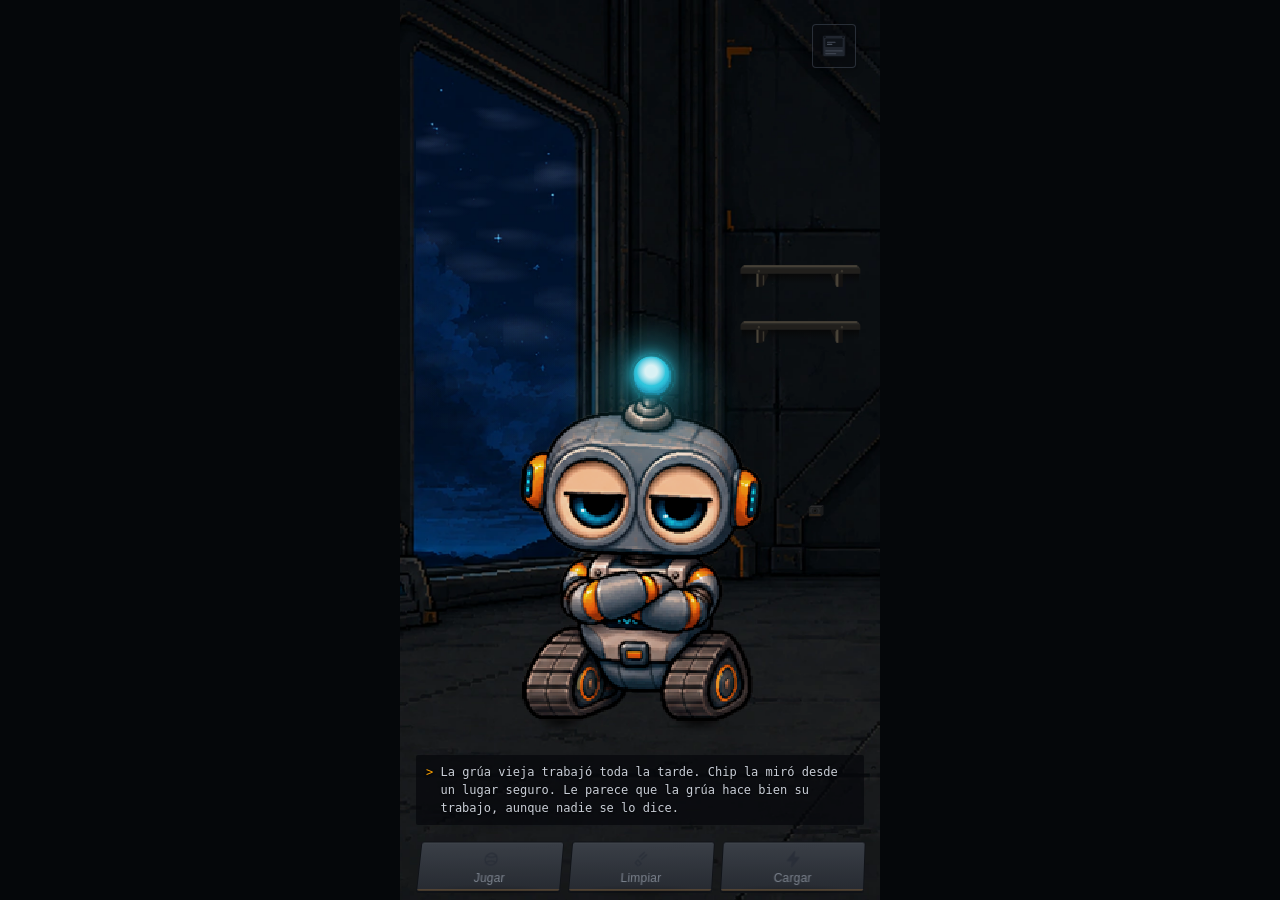
==== index.html @ aa3d6ab4 "Punto 2: cargar se sostiene, y el efecto sigue al dedo Un tap llevaba la batería de 10 a 90 DE GOLPE" ====
<!DOCTYPE html>
<html lang="es">
<head>
<meta charset="UTF-8">
<!-- viewport-fit=cover: la escena llega hasta el borde físico de la pantalla,
     por debajo del notch y de la barra de gestos. Lo que no puede quedar tapado
     es la botonera, que se protege con env(safe-area-inset-*) en style.css. -->
<meta name="viewport" content="width=device-width, initial-scale=1.0, viewport-fit=cover">
<title>Chip</title>
<meta name="theme-color" content="#05070a">
<link rel="manifest" href="manifest.json">
<link rel="icon" href="icons/icon-192.png">

<!-- EL PRIMER FRAME, ANTES DE QUE CARGUE LA HOJA.

     `style.css` son 174 KB y un `<link>` BLOQUEA el primer pintado: en un
     teléfono con red mala, todo ese tiempo el usuario está mirando una pantalla
     que no es Chip. Y el `<html>` no tenía fondo propio —computaba
     rgba(0,0,0,0)—, así que lo que se veía era el blanco del navegador.

     Va en `html` y no sólo en `body`: el color del canvas lo propaga el
     elemento raíz, y sin él el body pinta sólo su caja.

     EL COLOR ESTÁ EN CUATRO LUGARES Y AHORA ES UNO SOLO. Había tres valores
     para lo mismo. La cadena del arranque es splash del sistema -> primer frame
     -> velo de #apertura -> escena, y cualquier cuadro de otro color en el medio
     es una costura que se ve. Los cuatro consumidores necesitan el dato antes de
     que exista el JS, así que no hay forma de que lo lean de un solo lado:

       manifest.json   "background_color"   la splash que pinta el sistema
       index.html      <meta theme-color>   la barra del navegador
       index.html      este <style>         el primer frame
       js/config.js    COLOR_APERTURA       el velo de entrada

     Se eligió #05070a y no #181b1f porque es el que YA usa el body para el negro
     de alrededor de la escena: unificando para este lado, el mismo color sirve
     para las dos cosas y no queda ninguna segunda cadena. Lo cruza un test.  -->
<style>html,body{background:#05070a;margin:0}</style>

<link rel="stylesheet" href="style.css">
</head>
<body>
<!-- La escena ES el juego. No hay panel, no hay tarjeta, no hay marco: el
     galpón ocupa la pantalla y todo lo demás vive adentro de él. En desktop se
     limita a una columna vertical de teléfono; en mobile es la pantalla entera. -->
<div id="escena">

  <!-- La panorámica que SE VA, para el crossfade entre momentos del día. Va
       primera y con z-index negativo: queda encima del fondo de #escena y
       debajo de la toma y de la luz. Sin la clase no existe. -->
  <div id="fondo-anterior" aria-hidden="true"></div>

  <!-- Las nubes de la ventana. Van recortadas a la abertura y pasan POR
       DELANTE del cielo pintado, que queda intacto abajo. -->
  <!-- Vacío a propósito: las cinco bandas las crea ui-montaje.js desde
       BANDAS_NUBES, para que agregar o sacar una capa del cielo sea tocar la
       tabla de config.js y nada más. Escribirlas acá sería tener la lista en
       dos lados. -->
  <div id="nubes" aria-hidden="true"></div>

  <!-- La lluvia del evento 16. Arranca vacía y sin la clase: sólo existe cuando
       ese evento sale, y dura lo que dura la sesión. Va recortada a la misma
       abertura que las nubes — se ve A TRAVÉS de la ventana, no sobre la escena. -->
  <div id="lluvia" aria-hidden="true"></div>

  <!-- Polvo en el aire del galpón, al fondo de todo. Son dieciséis y ocupan la
       escena entera, no sólo el haz: el galpón tiene polvo en todos lados y el
       haz es donde SE VE. Las seis primeras llevan `en-luz` porque caen en la
       columna de la ventana, y ésas brillan al doble. -->
  <div id="polvo" aria-hidden="true">
    <div class="mota en-luz"></div>
    <div class="mota en-luz"></div>
    <div class="mota en-luz"></div>
    <div class="mota en-luz"></div>
    <div class="mota en-luz"></div>
    <div class="mota en-luz"></div>
    <div class="mota"></div>
    <div class="mota"></div>
    <div class="mota"></div>
    <div class="mota"></div>
    <div class="mota"></div>
    <div class="mota"></div>
    <div class="mota"></div>
    <div class="mota"></div>
    <div class="mota"></div>
    <div class="mota"></div>
  </div>

  <!-- La toma de corriente. Es mobiliario del galpón, no un accesorio del
       estado cargando: está siempre, en todos los estados, y existe para que el
       cable dibujado en cargando.png termine en algo. Va antes de #chip y con
       z-index negativo para quedar detrás de él y DEBAJO de la capa de luz, que
       es lo que le da la hora del día. La forma la dibuja ui.js. -->
  <div id="toma" aria-hidden="true"></div>

  <!-- EL CABLE. Se dibuja entero por código: el sprite de cargando ya no trae
       ninguno. Va antes de #chip para pasar por detrás de él, y lo llena ui.js
       con una catenaria medida entre el conector del pecho y el destino
       elegido en DESTINOS_CABLE. -->
  <!-- El cable va en DOS capas y no en una, y el orden del DOM es el efecto: la
       de atrás queda debajo del sprite de Chip, así que el tramo que entra al
       puerto desaparece adentro del cuerpo en vez de terminar contra su borde.
       Un cable que termina contra el borde se ve apoyado al lado. -->
  <svg id="cable-atras" aria-hidden="true"></svg>
  <svg id="cable" aria-hidden="true"></svg>

  <!-- La caja de Chip: define dónde pisa y cuánto mide, y NO se anima nunca.
       Adentro, la sombra queda quieta y el contenedor rebota; por eso al saltar
       Chip se despega y la sombra se queda en el piso. -->
  <div id="chip" role="button" tabindex="0" aria-label="Chip. Arrastrá el dedo, o mantené Enter, para acariciarlo; tocalo con un toque corto; mantené apretado, o Espacio, para ver sus números">
    <div id="sombra" aria-hidden="true"></div>

    <!-- LA ZONA TÁCTIL, recortada a la silueta de Chip. La caja de #chip es
         cuadrada y mide casi el doble de lo que Chip ocupa dibujado, y ese aire
         de más se comía los toques de alrededor —entre ellos el de la pieza
         tirada en el piso—. Acá adentro no se dibuja nada: es sólo dónde vale el
         dedo. Los eventos burbujean a #chip, así que los handlers y el teclado
         no se enteran. Ver #zona-chip en style.css y SILUETA_CHIP en config.js. -->
    <div id="zona-chip" aria-hidden="true"></div>

    <div id="contenedor-mascota">
      <!-- EL CUERPO: todo lo que es Chip y tiene que moverse con él.
           El rebote va en #contenedor-mascota y el salto acá, un nivel más
           adentro, para que los dos transforms se compongan en vez de pisarse.
           Antes el salto estaba en el canvas, y todas las capas que son
           HERMANAS del canvas —la pantalla del pecho, los ojos, el párpado, los
           efectos— se quedaban quietas mientras Chip saltaba 8 px.
           La sombra queda AFUERA a propósito: es la única que no despega. -->
      <div id="cuerpo">
      <!-- 256x256 = el tamaño nativo de los sprites. El canvas no reescala
           nada: dibuja 1 a 1 y el CSS lo lleva al tamaño de la escena. -->
      <canvas id="canvas-mascota" width="256" height="256"></canvas>

      <!-- LAS BARRAS DE CUBO de las dos orugas. El viewBox es el mismo 256 del
           lienzo, así que las coordenadas de AROS_ORUGA entran directo.
           Existen porque el aro pintado no tiene ningún rasgo angular: es una
           elipse lisa, y una elipse rotada sobre su centro no rueda, se tumba.
           Lo llena ui.js con la tabla de la pose. -->
      <svg id="orugas" viewBox="0 0 100 100" aria-hidden="true"></svg>

      <!-- LA CABEZA, para poder ladearla. Es el mismo lienzo de 256 que el
           cuerpo y se apoya exactamente encima, así que a 0 grados es invisible:
           tapa a la cabeza pintada con sus propios píxeles. Lo que la hace
           existir es el giro.
           Sólo hay recorte para idle; en los demás estados la capa se esconde y
           el gesto no pasa, que es lo correcto: Chip no se pone a mirar para el
           costado mientras carga. -->

      <!-- La pantalla del pecho, viva. Tapa la que está pintada en el sprite
           —que decía siempre 100%— y muestra la batería de verdad. Va justo
           encima del canvas y debajo de todo lo demás: es parte del cuerpo, no
           un efecto. Su contenido y su posición los escribe ui.js desde la
           tabla medida de config.js. -->
      <div id="pantalla" aria-hidden="true" hidden>
        <!-- La caja de contenido: proporción fija, metida adentro del recuadro
             de cada pose como un `contain`. Todo lo de adentro se mide contra
             ELLA y no contra el recuadro, así las siete pantallas son la misma
             pantalla a distinta escala. -->
        <div id="pantalla-contenido">
          <div id="pantalla-segmentos"></div>
          <div id="pantalla-numero"></div>
        </div>
      </div>

      <!-- EL GRUPO QUE SE LADEA. Adentro van la cabeza, el párpado y la capa
           de parpadeo, y se ladean juntos: el párpado y los ojos están pensados
           para caer sobre los ojos del sprite, así que si la cabeza se inclina
           sin ellos el parpadeo queda afuera de la cara.

           La pantalla del pecho queda AFUERA a propósito: es del torso, y el
           torso no se mueve.

           Y es un grupo y no tres rotaciones sueltas porque #ojos ya usa su
           transform-origin para el pivote del parpadeo: un elemento no puede
           tener dos orígenes para dos cosas distintas. El grupo gira sobre la
           base del casco, los ojos parpadean sobre el suyo. -->
      <div id="cabeza-grupo">

        <!-- LA CABEZA. Es el mismo lienzo de 256 que el cuerpo y se apoya
             exactamente encima, así que a 0 grados es invisible: tapa a la
             cabeza pintada con sus propios píxeles. Lo que la hace existir es
             el giro. Sólo hay recorte para idle; en los demás estados se
             esconde y el gesto no pasa — Chip no se pone a mirar para el
             costado mientras carga. -->
        <img id="cabeza" alt="" aria-hidden="true" hidden>

      <!-- El párpado: el mismo recorte usado como máscara y rellenado de un
           color plano. Tapa los ojos que el sprite base trae dibujados, para que
           al cerrarse no asomen por arriba y por abajo de la capa de ojos.
           En reposo no se ve: queda exactamente debajo. -->
      <div id="parpado" aria-hidden="true" hidden></div>

      <!-- La capa de ojos, para el parpadeo. Es el mismo lienzo de 256 que el
           cuerpo y se escala igual, así que se apoya encima sin corrimiento.
           ui.js le cambia el src según el estado y la esconde en los que no
           tienen recorte. -->
      <img id="ojos" alt="" aria-hidden="true" hidden>

      <!-- LAS DOS CARAS DE LA CARICIA. Van como capas puestas y no como un
           cambio de src: con tres capas apiladas la expresión se cruza por
           opacidad y se CONSTRUYE, y con un swap de src saltaría de una a otra.

           Sólo existen para idle: `feliz` ya tiene su propio recorte con los
           ojos contentos, y en los demás estados la capa de abajo está
           escondida y estas dos con ella.

           Cada una lleva su escala y su corrimiento —ver AJUSTE_OJOS en
           config.js—: son recortes de `limpiando` y de `standby`, y esas poses
           tienen la cabeza dibujada más chica. -->
      <img id="ojos-contento" class="ojos-gesto" alt="" aria-hidden="true" hidden>
      <img id="ojos-cerrado" class="ojos-gesto" alt="" aria-hidden="true" hidden>

      <!-- LA LUZ DE LA CABEZA VA ADENTRO DEL GRUPO, y no es una preferencia de
           orden: es que el poste está PINTADO en el sprite, así que cuando la
           cabeza se inclina el poste se inclina con ella. Estas dos capas
           estaban en #efectos, fuera del grupo, y se quedaban quietas.

           La cuenta del desfase: el pivote está a unos 182 px del bulbo, y a 3°
           eso son 182 x sen(3°) = 9,6 px de corrimiento. Sobre un bulbo de 14 px
           es casi un diámetro entero — el bulbo se despegaba del poste.

           Son dos capas y hacen cosas distintas: #resplandor es la luz que la
           fuente derrama sobre el casco y va DEBAJO; #antena es el bulbo, que
           TAPA al pintado en el sprite y por eso es opaco. Ver COLORES_BULBO. -->
      <!-- LOS DOS GRUPOS DE LA INERCIA, y son dos por una razón concreta: cada
           uno corre UNA animación. La de afuera lleva el follow-through de la
           inclinación —el residuo respecto de la cabeza— y la de adentro el
           vaivén de reposo, que corre siempre.

           Podrían ser uno solo, pero entonces las dos animaciones tendrían que
           declararse en la misma lista de `animation-name`, y esa lista se
           rompe la primera vez que alguien agrega la tercera sin acordarse de
           repetir las otras dos. Es la misma familia de trampa que el shorthand.

           Los dos giran sobre la BASE DEL POSTE, que está medida — ver
           ANTENA_INERCIA en config.js. Y el pivote se escribe igual en los dos
           porque los dos ocupan el lienzo entero: por eso el número no hay que
           convertirlo a la caja del bulbo ni llevar otro para el halo. -->
      <div id="antena-grupo" aria-hidden="true">
        <div id="antena-vaiven">
          <div id="resplandor"></div>
          <div id="antena"></div>
        </div>
      </div>
      </div>

      <!-- LOS BRAZOS. Un grupo por brazo y no uno compartido: los dos tienen
           que poder moverse por separado, y casi todos los gestos son
           asimétricos. Cada uno gira sobre su propio hombro, igual que
           #cabeza-grupo gira sobre la base del casco.

           Van DESPUÉS de la cabeza y ANTES del rayo del pecho: los brazos de
           Chip tapan el torso pero no la cara. Y no lleva nada dibujado por
           código encima —el rayo cae en el pecho, entre los dos brazos— así que
           no hay ninguna capa que se despegue al rotar, que es lo que pasó con
           la antena y la cabeza. -->
      <div id="brazo-izq-grupo" aria-hidden="true">
        <img id="brazo-izq" alt="" hidden>
      </div>
      <div id="brazo-der-grupo" aria-hidden="true">
        <img id="brazo-der" alt="" hidden>
      </div>

      <!-- El rayo del pecho. NO reemplaza al dibujado en el sprite: se apoya
           encima con mezcla `screen`, así que lo enciende. La forma la pone
           ui.js y la caja sale de la tabla medida de config.js. -->
      <div id="rayo" aria-hidden="true"></div>

      <div id="efectos" aria-hidden="true">
        <!-- La luz de la cabeza se mudó adentro de #cabeza-grupo: tiene que
             rotar con la cabeza, porque el poste está pintado en el sprite. -->

        <!-- Los corazones de feliz y las chispas amarillas, que antes estaban
             dibujados en el sprite. Ahora son partículas: además de flotar,
             pueden dispararse por evento. Los llena ui.js. -->
        <div id="corazones"></div>
        <div id="destellos"></div>
        <div id="corazones-extra"></div>

        <!-- Un efecto por estado, cada uno con su comportamiento: no son
             partículas genéricas recoloreadas. Los llena ui.js. -->
        <div id="rayitas"></div>
        <div id="pulsos"></div>
        <div id="burbujas"></div>

        <div id="zetas">
          <span class="zeta">z</span>
          <span class="zeta">z</span>
          <span class="zeta">z</span>
        </div>

        <div id="chispas">
          <div class="chispa"></div>
          <div class="chispa"></div>
          <div class="chispa"></div>
          <div class="chispa"></div>
        </div>
      </div>
      </div>
    </div>
  </div>

  <!-- La puerta del menú. Un panel de mantenimiento apoyado contra la pared,
       arriba a la derecha: siempre visible pero muy discreto. Antes la
       colección se abría tocando el alféizar y nada más — un secreto que
       nadie iba a descubrir. El alféizar sigue andando, como atajo. -->
  <button id="menu-boton" type="button" aria-label="Abrir el panel"></button>

  <!-- LA PUERTA DE SERVICIO. Cinco toques rápidos en la esquina de arriba a la
       izquierda abren el panel de debug, que en la app instalada no se puede
       abrir de ninguna otra forma: la PWA arranca en la start_url cacheada y
       ?debug=1 no llega.
       Era mantener apretado el botón del menú y no funcionaba con el dedo. Ver
       TOQUES_DEBUG en config.js.
       Sin role ni tabindex: es una puerta de servicio, no un control. -->
  <div id="puerta-servicio" aria-hidden="true"></div>

  <!-- El panel. TRES secciones y sólo tres: la economía del juego es su
       fuerza, y esto no es donde se acumulan features. -->
  <div id="menu" hidden role="dialog" aria-modal="true" aria-label="Panel">
    <div id="menu-solapas" role="tablist">
      <button type="button" role="tab" data-seccion="coleccion" aria-selected="true">Lo que juntó</button>
      <button type="button" role="tab" data-seccion="ajustes" aria-selected="false">Ajustes</button>
      <button type="button" role="tab" data-seccion="acerca" aria-selected="false">Sobre Chip</button>
    </div>

    <div class="menu-cuerpo">
      <section id="menu-coleccion" class="menu-seccion"></section>

      <section id="menu-ajustes" class="menu-seccion" hidden>
        <label class="ajuste">
          <input type="checkbox" id="ajuste-movimiento">
          <span>
            Reducir movimiento
            <small>Apaga el rebote, las partículas y las transiciones. El sistema ya lo puede pedir solo; esto lo fuerza.</small>
          </span>
        </label>

    <label class="ajuste">
      <input type="checkbox" id="ajuste-sonido">
      <span>Sonido del galpón</span>
    </label>

        <div class="ajuste">
          <span>
            Sonido
            <small>Todavía no hay. Cuando lo haya, vive acá.</small>
          </span>
        </div>

        <div class="ajuste peligro">
          <span>
            Reiniciar la partida
            <small>Borra la colección, la presencia y los stats. No se puede deshacer.</small>
          </span>
          <button type="button" id="ajuste-reiniciar">Reiniciar</button>
          <div id="confirmar-reinicio" hidden>
            <p>¿Seguro? Chip empieza de cero y no se acuerda de nada.</p>
            <button type="button" id="confirmar-si">Sí, reiniciar</button>
            <button type="button" id="confirmar-no">No</button>
          </div>
        </div>
      </section>

      <section id="menu-acerca" class="menu-seccion" hidden>
        <p class="acerca-nombre">Chip</p>
        <p class="acerca-version"></p>
        <p>Un robot chiquito en un galpón enorme.</p>
        <p class="acerca-credito">Arte y diseño: Damián.</p>
        <p><a id="acerca-privacidad" href="#" hidden>Política de privacidad</a></p>
      </section>
    </div>

    <button type="button" id="menu-cerrar" aria-label="Cerrar el panel">Cerrar</button>
  </div>

  <!-- La repisa alta de la pared derecha y las piezas apoyadas encima. La tabla
       se dibuja por código; las piezas son las mismas formas de la colección. -->
  <div id="repisa" aria-hidden="true"></div>
  <div id="estante" role="button" tabindex="0" aria-label="Ver la colección de Chip"></div>

  <!-- Lo que Chip encontró mientras no estabas y no llegó a guardar. Aparece
       solo a veces, ya tirado en el piso cuando abrís, y se levanta tocándolo.
       El nodo existe siempre y arranca vacío: quién lo llena es ui.js. -->
  <div id="piso" hidden></div>

  <!-- La colección entera. Se abre tocando el rincón. -->
  <div id="coleccion" hidden>
    <p id="coleccion-titulo">Lo que juntó</p>
    <div id="coleccion-grilla"></div>
    <p id="coleccion-detalle"></p>

    <p id="gigantes-titulo">Los grandes</p>
    <div id="gigantes-grilla"></div>
    <p id="gigantes-detalle"></p>
  </div>

  <!-- El estado no vive en pantalla: vive en Chip. Esto aparece al tocarlo y se
       va solo, como abrir la tapa del pecho para mirar los números. -->
  <div id="estado" hidden>
    <div id="barra-bateria" class="barra">
      <span class="barra-etiqueta">Batería</span>
      <div class="barra-pista">
        <div id="barra-bateria-fill" class="barra-fill"></div>
      </div>
      <span id="barra-bateria-valor" class="barra-valor">100</span>
    </div>

    <div id="barra-humor" class="barra">
      <span class="barra-etiqueta">Humor</span>
      <div class="barra-pista">
        <div id="barra-humor-fill" class="barra-fill"></div>
      </div>
      <span id="barra-humor-valor" class="barra-valor">100</span>
    </div>

    <div id="barra-mantenimiento" class="barra">
      <span class="barra-etiqueta">Mant.</span>
      <div class="barra-pista">
        <div id="barra-mantenimiento-fill" class="barra-fill"></div>
      </div>
      <span id="barra-mantenimiento-valor" class="barra-valor">100</span>
    </div>
  </div>

  <!-- El evento es texto en el mundo, apoyado sobre el piso del galpón. -->
  <p id="evento" class="evento" hidden></p>

  <!-- La botonera vive en el piso de la pantalla, al alcance del pulgar. -->
  <!-- CARGAR VA A LA DERECHA, y es el único de los tres que cambió de lugar. Es
       el gesto que se SOSTIENE —hay que mantenerlo apretado— y el pulgar derecho
       alcanza mejor ese borde. Jugar y Limpiar se corren uno a la izquierda.

       El orden del DOM es el orden visual y también el del teclado, y las dos
       cosas quedan bien: Cargar es lo último que se toca. -->
  <div id="acciones">
    <button id="btn-jugar" type="button">
      <span class="led" aria-hidden="true"></span>
      <svg viewBox="0 0 24 24" aria-hidden="true"><circle cx="12" cy="12" r="8"/><path d="M6 8c4 2 8 2 12 0M6 16c4-2 8-2 12 0"/></svg>
      <span>Jugar</span>
    </button>
    <button id="btn-limpiar" type="button">
      <span class="led" aria-hidden="true"></span>
      <svg viewBox="0 0 24 24" aria-hidden="true"><path d="M14 3 8 9M17 6l-6 6M6 13l5 5-4 3-4-4z"/></svg>
      <span>Limpiar</span>
    </button>
    <button id="btn-cargar" type="button">
      <span class="led" aria-hidden="true"></span>
      <svg viewBox="0 0 24 24" aria-hidden="true"><path d="M13 2 4 14h7l-1 8 9-12h-7z"/></svg>
      <span>Cargar</span>
    </button>
  </div>

  <!-- LA APERTURA. Un velo del mismo color que la splash del sistema, que se
       apaga al cargar. No es una pantalla de título ni un logo: es que el
       corte entre la splash de Android y el galpón deje de ser un corte.

       Va DENTRO de #escena y último, para que tape todo lo que hay adentro
       —incluido el menú— y se apague sobre la escena y no sobre el negro de
       los costados en desktop. -->
  <div id="apertura" aria-hidden="true"></div>

</div>
<script type="module" src="js/main.js"></script>
</body>
</html>
---- style.css ----
/* Fuente del instrumento: los números de las barras.
   Stack del sistema, sin archivo propio. Cualquier fuente externa rompería el
   offline, que acá es requisito duro, y en el repo no hay ninguna pixel font
   para servir local. Si algún día entra una, se declara en este mismo lugar y
   va a ARCHIVOS_CACHE con su bump de versión.

   Los COLORES de las barras no están acá: los inyecta ui.js desde config.js,
   porque salen muestreados del sprite de Chip y son datos del personaje. La
   tipografía es estilo y se queda en la hoja. */
:root {
  --fuente-instrumento: ui-monospace, "Cascadia Mono", Consolas, "DejaVu Sans Mono", monospace;

  /* Escala de espaciado. El aparato entero se arma con estos tres números y
     nada más: 8 adentro de un grupo, 16 entre grupos vecinos, 24 entre bloques.
     Un valor suelto de 10 o 12 rompe el ritmo aunque no se note de a uno. */
  --esp-1: 8px;
  --esp-2: 16px;
  --esp-3: 24px;

  /* La escena es un objeto vertical, con proporción de teléfono. En mobile es
     la pantalla entera; en desktop se limita a esta columna y el resto queda en
     negro, como un juego de teléfono abierto en una compu. */
  --ancho-escena: 480px;

  /* Alto de la escena. dvh y no vh: en mobile la barra del navegador aparece y
     desaparece, y con vh la escena queda cortada o sobra por abajo. Se guarda en
     una variable porque el encuadre del fondo se calcula a partir de ella. */
  --alto-escena: 100vh;

  /* Chip mide ~44% del alto de la pantalla y pisa acá arriba del borde. Es el
     protagonista: todo lo demás está para dejarlo protagonizar. */
  --alto-chip: calc(var(--alto-escena) * 0.44);
  --piso-chip: 18%;
}

@supports (height: 100dvh) {
  :root {
    --alto-escena: 100dvh;
  }
}

* {
  box-sizing: border-box;
}

html, body {
  height: 100%;
  margin: 0;
}

body {
  /* El negro alrededor de la escena en desktop. En mobile no se ve nunca. */
  background: #05070a;
  color: #e6e6e6;
  font-family: system-ui, sans-serif;
}

/* ============================================================================
   LA APERTURA

   Android arma la splash de la app instalada por su cuenta: el ícono sobre el
   background_color del manifest. Lo que sí podemos diseñar es el instante
   siguiente, que era un corte seco de la pantalla del sistema al galpón.

   Un velo del mismo color que la splash, que se apaga. Nada más: sin pantalla
   de título, sin logo, sin nada que agregue fricción. Un juego cozy abre
   directo — sólo que con transición en vez de corte.

   La secuencia queda: fondo oscuro -> aparece el galpón -> aparece Chip.
   ============================================================================ */
#apertura {
  position: absolute;
  inset: 0;
  z-index: 9;
  background: var(--color-apertura);
  pointer-events: none;
  /* forwards y no infinite: esto pasa UNA vez, al cargar, y después queda
     transparente para siempre. No hace falta que JS lo saque del DOM. */
  animation: apagar-apertura var(--duracion-apertura) ease-out forwards;
}

@keyframes apagar-apertura {
  from { opacity: 1; }
  to { opacity: 0; }
}

/* Chip entra un instante DESPUÉS que el galpón. El backwards es lo que lo tiene
   invisible durante el retardo: sin él estaría a opacidad 1 desde el primer
   cuadro y el escalonado no existiría. */
#chip {
  animation: entrar-chip var(--duracion-entrada-chip) ease-out var(--retardo-chip-apertura) backwards;
}

@keyframes entrar-chip {
  from { opacity: 0; }
  to { opacity: 1; }
}

/* ============================================================================
   LA ESCENA

   El galpón no es el fondo de una interfaz: es la pantalla. Acá no hay panel,
   ni tarjeta, ni marco — Chip está parado adentro del galpón y todo lo demás
   flota sobre él.

   La imagen va nítida y sin filtro. La capa difuminada de antes existía para
   que el fondo no compitiera con un dashboard; ahora no hay dashboard.

   El encuadre conserva la lógica del recorte validado: entrar 8% dentro de la
   panorámica. Con background-size: auto 100% la imagen escalada mide
   alto x 1,7768, así que entrar 8% es correrla ese tanto hacia la izquierda —
   el calc lo resuelve para cualquier pantalla. Un porcentaje fijo NO sirve acá:
   background-position en % mide sobre el sobrante y cambia con cada viewport.
   ============================================================================ */

#escena {
  position: relative;
  /* CONTEXTO DE APILADO PROPIO, Y NO ES DECORATIVO.

     Adentro de la escena hay dos capas con z-index negativo —la luz de la hora
     en ::after y la toma de corriente— cuya razón de ser es quedar POR ENCIMA de
     la panorámica y por debajo de Chip. Sin esto no pasa eso: `position:
     relative` con `z-index: auto` no crea contexto de apilado, así que las dos
     capas se van al contexto de la raíz y terminan pintando detrás del
     background-image de #escena. O sea: invisibles.

     La luz del día estuvo así desde que se escribió. Se detectó con una prueba
     de una línea —poner --luz-fuerza en 1 y --luz-color en rojo puro— y capturar:
     el galpón no cambiaba un pixel. Ninguna medición del CSS computado lo iba a
     decir, porque el gradiente estaba perfectamente calculado; lo que fallaba
     era dónde caía en el orden de pintado. */
  isolation: isolate;
  width: 100%;
  max-width: var(--ancho-escena);
  height: var(--alto-escena);
  margin: 0 auto;
  overflow: hidden;

  background-color: #0d0f14;
  background-image: var(--fondo-actual);
  background-repeat: no-repeat;
  background-size: auto 100%;
  background-position-x: calc(var(--alto-escena) * var(--fondo-corrimiento) * -1);

  /* Lo que va en el flujo son las dos piezas de abajo —el evento y la botonera—
     apiladas contra el borde inferior. Chip, el polvo y el panel de estado están
     posicionados y no participan. Así el evento siempre queda justo arriba de la
     botonera sin tener que adivinar cuánto mide. */
  display: flex;
  flex-direction: column;
  justify-content: flex-end;
}

/* La luz que entra por la ventana, a lo largo del día.
   Un charco que cambia de lugar, de tamaño y de temperatura con la hora real:
   amanecer bajo y cálido, mediodía alto y neutro, tarde anaranjada y larga.
   De noche la fuerza va a 0 y desaparece.

   Los cinco valores los escribe ui.js desde la tabla de franjas de config.js,
   con el MISMO reloj que decide el fondo y la cadena de estados.

   z-index negativo para que quede sobre la panorámica pero DEBAJO de Chip: es
   luz de piso, y Chip está parado encima. */
#escena::after {
  content: '';
  position: absolute;
  inset: 0;
  z-index: -1;
  pointer-events: none;
  background: radial-gradient(
    ellipse var(--luz-radio, 50%) calc(var(--luz-radio, 50%) / 2) at var(--luz-x, 40%)
      var(--luz-y, 70%),
    color-mix(in srgb, var(--luz-color, #ffffff) calc(var(--luz-fuerza, 0) * 100%), transparent),
    transparent 72%
  );
}

/* ---- Las nubes de la ventana ----

   Generadas por código y desplazándose por delante del cielo pintado. El
   porqué está en config.js: la abertura tiene 171 px de ancho, así que correr
   una copia de la panorámica mete el marco en cuadro enseguida, y sacar el
   parche de cielo a un archivo aparte serían cuatro assets nuevos.

   El loop es exacto por construcción: la banda mide el doble de la ventana, el
   patrón se repite cada mitad, y la animación la corre justo una mitad. No hay
   costura posible. */
#nubes {
  position: absolute;
  left: var(--ventana-x);
  top: var(--ventana-y);
  width: var(--ventana-ancho);
  height: var(--ventana-alto);
  z-index: -1;
  overflow: hidden;
  pointer-events: none;
  /* RECORTADO AL VIDRIO, no a la caja. Ver VIDRIO_VENTANA en config.js: el
     hueco tiene el marco en perspectiva y el borde de arriba baja en diagonal,
     y la elipse que había acá tapaba las esquinas pero dejaba los bordes de en
     medio. Ahora el corte coincide con el filo del marco, así que una nube
     cortada ahí se lee cortada POR el marco, que es lo que pasa cuando mirás el
     cielo por una ventana.
     La máscara se queda, pero sólo para los extremos de arriba y de abajo: un
     desvanecido suave donde el recorte tiene menos que ver con el dibujo. */
  clip-path: var(--vidrio-ventana);
  -webkit-mask-image: linear-gradient(to bottom, transparent 0%, #000 7%, #000 90%, transparent 100%);
  mask-image: linear-gradient(to bottom, transparent 0%, #000 7%, #000 90%, transparent 100%);
}

/* LOS CÚMULOS SE MIDEN EN LONGITUDES, NO EN PORCENTAJES, y ese fue el bug de
   fondo. `radial-gradient(ellipse 26% 9%)` toma el 26% del ANCHO y el 9% del
   ALTO del elemento, y la abertura de la ventana mide 138x450: 36 px de ancho
   por 40 de alto, o sea un CÍRCULO. Los cuatro "cúmulos anchos y bajos" eran
   cuatro pelotas. Con el alfa bajo no se notaba porque no se veía nada; al
   subirlo aparecieron como orbes de luz.

   Atadas a --alto-escena escalan con el aparato y mantienen la proporción de un
   cúmulo visto de lejos —tres o cuatro veces más ancho que alto— en cualquier
   viewport.

   Y cada nube son DOS elipses corridas, no una: una elipse sola tiene silueta
   de pastilla, y lo que hace que se lea como nube es que el contorno sea
   irregular. */
/* LAS BANDAS DE NUBES. Son cinco y todas usan ESTA receta: los cúmulos, sus
   posiciones y sus proporciones se escriben una vez y cada banda las escala,
   las atenúa y las corre de fase con sus propias variables. Escribir cinco
   bloques a mano habría sido cinco lugares donde corregir un cúmulo.

   LOS CÚMULOS SE MIDEN EN LONGITUDES, NO EN PORCENTAJES, y ese fue el bug de
   fondo de la primera versión. `radial-gradient(ellipse 26% 9%)` toma el 26%
   del ANCHO y el 9% del ALTO del elemento, y la abertura mide 138x450: 36 px de
   ancho por 40 de alto, o sea un CÍRCULO. Los cuatro "cúmulos anchos y bajos"
   eran cuatro pelotas.

   Atadas a --alto-escena escalan con el aparato y mantienen la proporción de un
   cúmulo visto de lejos —tres o cuatro veces más ancho que alto— en cualquier
   viewport. Y cada cúmulo son DOS elipses corridas: una sola tiene silueta de
   pastilla, y lo que lo hace leer como nube es el contorno irregular. */
.banda {
  --nube-a: calc(var(--alto-escena) * 0.048 * var(--banda-escala, 1));
  --nube-b: calc(var(--alto-escena) * 0.013 * var(--banda-escala, 1));
  --alfa-banda: calc(var(--nube-alfa) * var(--banda-alfa, 1));

  position: absolute;
  left: 0;
  /* Cada banda ocupa su propia franja de la ventana. Las lentas —las de lejos—
     caen cerca del horizonte, que es donde están cuando mirás el cielo por una
     ventana; arriba quedan las de cerca. */
  top: var(--banda-y, 0%);
  height: var(--banda-alto, 100%);
  width: 200%;
  background-image:
    radial-gradient(ellipse calc(var(--nube-a) * 1) calc(var(--nube-b) * 1) at 20% 26%, rgb(from var(--nube-color) r g b / calc(var(--alfa-banda) * 1)) 0%, rgb(from var(--nube-color) r g b / calc(var(--alfa-banda) * 1)) 33%, transparent 100%),
    radial-gradient(ellipse calc(var(--nube-a) * 0.62) calc(var(--nube-b) * 0.85) at 13% 23%, rgb(from var(--nube-color) r g b / calc(var(--alfa-banda) * 1)) 0%, rgb(from var(--nube-color) r g b / calc(var(--alfa-banda) * 1)) 33%, transparent 100%),
    radial-gradient(ellipse calc(var(--nube-a) * 0.7) calc(var(--nube-b) * 0.8) at 44% 16%, rgb(from var(--nube-color) r g b / calc(var(--alfa-banda) * 0.85)) 0%, rgb(from var(--nube-color) r g b / calc(var(--alfa-banda) * 0.85)) 33%, transparent 100%),
    radial-gradient(ellipse calc(var(--nube-a) * 0.45) calc(var(--nube-b) * 0.6) at 39% 14%, rgb(from var(--nube-color) r g b / calc(var(--alfa-banda) * 0.85)) 0%, rgb(from var(--nube-color) r g b / calc(var(--alfa-banda) * 0.85)) 33%, transparent 100%),
    radial-gradient(ellipse calc(var(--nube-a) * 1.15) calc(var(--nube-b) * 1.1) at 32% 48%, rgb(from var(--nube-color) r g b / calc(var(--alfa-banda) * 0.72)) 0%, rgb(from var(--nube-color) r g b / calc(var(--alfa-banda) * 0.72)) 33%, transparent 100%),
    radial-gradient(ellipse calc(var(--nube-a) * 0.6) calc(var(--nube-b) * 0.8) at 42% 45%, rgb(from var(--nube-color) r g b / calc(var(--alfa-banda) * 0.72)) 0%, rgb(from var(--nube-color) r g b / calc(var(--alfa-banda) * 0.72)) 33%, transparent 100%),
    radial-gradient(ellipse calc(var(--nube-a) * 0.8) calc(var(--nube-b) * 0.75) at 9% 66%, rgb(from var(--nube-color) r g b / calc(var(--alfa-banda) * 0.6)) 0%, rgb(from var(--nube-color) r g b / calc(var(--alfa-banda) * 0.6)) 33%, transparent 100%),
    radial-gradient(ellipse calc(var(--nube-a) * 0.5) calc(var(--nube-b) * 0.55) at 66% 34%, rgb(from var(--nube-color) r g b / calc(var(--alfa-banda) * 0.7)) 0%, rgb(from var(--nube-color) r g b / calc(var(--alfa-banda) * 0.7)) 33%, transparent 100%),
    radial-gradient(ellipse calc(var(--nube-a) * 0.9) calc(var(--nube-b) * 0.7) at 78% 58%, rgb(from var(--nube-color) r g b / calc(var(--alfa-banda) * 0.55)) 0%, rgb(from var(--nube-color) r g b / calc(var(--alfa-banda) * 0.55)) 33%, transparent 100%);
  background-size: 50% 100%;
  background-repeat: repeat-x;
  /* La fase corre el patrón para que las cinco no repitan la misma silueta en
     la misma columna. Sin esto, cinco capas de la misma receta se leen como una
     sola con más contraste. */
  background-position-x: var(--banda-fase, 0%);
  animation: derivar-nubes var(--banda-ciclo) linear infinite;
}

/* LA DEFORMACIÓN, sólo en las bandas lentas. Una nube no es rígida: se estira
   mientras cruza. En las rápidas el cruce dura tan poco que no se llega a leer.

   Va en `scale` y no en `transform` porque el transform ya lo usa la deriva, y
   son propiedades distintas que se componen solas — el mismo truco que el
   squash y el salto de Chip. */
.banda.deformable {
  animation-name: derivar-nubes, estirar-nube;
  animation-duration: var(--banda-ciclo), var(--banda-ciclo);
  animation-timing-function: linear, ease-in-out;
  animation-iteration-count: infinite, infinite;
}

@keyframes estirar-nube {
  0%,
  100% { scale: 1 1; }
  50% { scale: var(--nube-deformacion) 1; }
}

/* LA NUBE OCASIONAL. Cruza una vez y se va: ui.js la prende, espera a que
   termine y la apaga. No está siempre, que es el punto — si todo se repite con
   el mismo período, a los dos minutos ya viste el cielo entero. */
.banda.pasajera {
  animation-iteration-count: 1;
}

/* De noche TODO afloja con el mismo factor. Frenar sólo algunas rompería la
   proporción entre ellas, que es de donde sale la profundidad. El factor
   multiplica la duración de cada banda, así que cada una conserva su lugar
   relativo en la escala de velocidades. */
body.es-noche .banda {
  animation-duration: calc(var(--banda-ciclo) * var(--nubes-factor-noche));
}

body.es-noche .banda.deformable {
  animation-duration:
    calc(var(--banda-ciclo) * var(--nubes-factor-noche)),
    calc(var(--banda-ciclo) * var(--nubes-factor-noche));
}

@keyframes derivar-nubes {
  from { transform: translateX(0); }
  to { transform: translateX(-50%); }
}

/* La panorámica saliente. Usa EXACTAMENTE el mismo encuadre que #escena —mismo
   background-size, misma cuenta de corrimiento— porque si no, el crossfade se
   vería como un desplazamiento lateral en vez de una disolvencia. */
#fondo-anterior {
  position: absolute;
  inset: 0;
  z-index: -1;
  pointer-events: none;
  background-image: var(--fondo-anterior);
  background-repeat: no-repeat;
  background-size: auto 100%;
  background-position-x: calc(var(--alto-escena) * var(--fondo-corrimiento) * -1);
  opacity: 0;
  display: none;
}

#fondo-anterior.cruzando-fondo {
  display: block;
  animation: disolver-fondo var(--duracion-cruce-fondo) ease-in-out;
}

@keyframes disolver-fondo {
  from { opacity: 1; }
  to { opacity: 0; }
}

/* ============================================================================
   LA TOMA DE CORRIENTE

   El cable de cargando.png salía hacia abajo a la derecha y terminaba en el
   aire. Esto es su destino, y de paso el galpón gana un objeto: está en todos
   los estados, no sólo mientras Chip carga.

   POSICIONADA POR EL SPRITE, NO POR LA ESCENA. PUNTA_DEL_CABLE (config.js) está
   medida en % del lienzo de 256 —79,7% / 98,6%, la componente conexa de cian
   que llega al borde de abajo— y acá se convierte usando los MISMOS anclajes de
   #chip: el 50% de ancho y var(--piso-chip). Así el encastre entre el cable y la
   toma no depende de la proporción de la pantalla. Un `left: 76%` de la escena
   se desalinearía apenas cambiara el viewport, porque Chip se escala con el ALTO
   y los porcentajes de left miden sobre el ANCHO.

   DESVÍO ANOTADO: la instrucción pedía la toma "en el zócalo de la pared". Ahí
   no hay pared. Midiendo la columna de la panorámica en la x del cable, la línea
   donde el muro se junta con el piso está en el 65-66% del alto de la escena y
   la punta del cable cae en el 81,4%: quince puntos más adelante, en piso
   abierto y a unos 140 px del muro. Una chapa de pared ahí flotaría. Se
   conservó el anclaje —que era lo que la instrucción pedía medir— y se cambió el
   objeto: es una caja de toma apoyada en el piso, con sombra de contacto, misma
   chapa oscura, mismas dos ranuras y mismo bisel naranja.
   ============================================================================ */

#toma {
  position: absolute;
  /* Detrás de Chip y debajo de la capa de luz de #escena::after, que es
     generada al final y por lo tanto pinta por encima entre los z-index
     negativos. De ahí sale que la toma reciba la hora del día sin una sola
     línea de JS que la mire. */
  z-index: -1;

  /* AL FONDO DEL TALLER, no al lado de Chip. Se posiciona en % de la ESCENA y no
     con los anclajes de Chip: la caja ya no es un accesorio del personaje, es
     mobiliario que está lejos. Los anclajes de antes existían para que el cable
     DIBUJADO en el sprite muriera en su boca, y ese cable ya no existe.

     El ancla es la boca del conector, que es donde llega el cable de código. */
  left: var(--toma-fondo-x);
  top: var(--toma-fondo-y);
  width: var(--toma-fondo-ancho);
  aspect-ratio: 40 / 38;
  margin-left: calc(var(--toma-fondo-ancho) * var(--toma-ancla-x) * -1);
  translate: 0 calc(var(--toma-ancla-y) * -100%);
  pointer-events: none;

  /* SUMERGIDA. No compite con Chip porque está lejos, y estar lejos en este
     galpón quiere decir dos cosas: menos luz y menos color. Es un filtro y no
     una opacidad — el objeto está entero, lo que le falta es luz. Bajarle el
     alfa lo habría vuelto transparente, que es otra cosa. */
  filter: brightness(var(--toma-fondo-brillo)) saturate(var(--toma-fondo-saturacion));

  /* SIN TRANSFORM. La perspectiva está dibujada en el SVG con la fuga medida.
     Antes acá había rotate + perspective + rotateX y no se veía: inclinar una
     chapa plana no le inventa una cara de arriba. Si además de dibujarla se la
     transformara, la caja quedaría torcida dos veces. */
}

#toma svg {
  display: block;
  width: 100%;
  height: 100%;
  overflow: visible;
}

/* La sombra también está adentro del SVG, en coordenadas del dibujo: así se
   apoya donde apoya la caja y no donde termina su caja de layout. El ::after de
   antes tiraba una elipse sobre el borde del div y no se veía nunca. */


/* De noche el galpón entero se apaga con la panorámica nocturna, pero la toma
   está dibujada por código y no cambia sola. La capa de luz tampoco la ayuda:
   a esa hora su fuerza es 0. Así que se apaga a mano, con el mismo criterio. */
/* Con los tonos nuevos —acero claro, calibrado contra la consola del fondo— el
   0,5 de antes dejaba la caja tres veces más brillante que el piso nocturno: la
   cosa más iluminada del galpón a las tres de la mañana. Medido: caja 49 contra
   piso 25. Con 0,3 la caja queda en 30 contra 25, que es una caja oscura sobre
   un piso oscuro con la tapa apenas encendida. */
body.es-noche #toma {
  filter: brightness(0.3) saturate(0.55);
}

/* Mientras Chip carga, las ranuras se encienden. Una vez por pulso que sale, no
   una vez por ciclo: los cuatro pulsos están desfasados en cuartos, así que sale
   uno cada --duracion-pulso / 4 y la toma late a ese ritmo. El destello está al
   principio del ciclo porque la energía SALE de acá — el rayo del pecho late al
   final, cuando llega.

   El `:has()` es a propósito y evita una segunda fuente de verdad: la clase de
   estado la sigue poniendo ui.js en #contenedor-mascota y en ningún otro lado.
   Sin esto habría que escribir la misma clase también en la escena, y dos
   lugares que dicen el estado son dos lugares que se pueden contradecir. */
/* Lo que se enciende ahora es la BOCA del conector y no dos ranuras: el dibujo
   nuevo no tiene ranuras, tiene un conector cilíndrico con su bore oscuro. */
#escena:has(.estado-cargando) #toma .boca {
  animation: encender-ranura calc(var(--duracion-pulso) * 0.25) ease-out infinite;
}

@keyframes encender-ranura {
  0% {
    fill: var(--pulso-nucleo);
  }
  40% {
    fill: var(--pulso-halo);
  }
  100% {
    fill: var(--toma-hueco);
  }
}

/* ---- Chip ----

   Esta caja define dónde pisa y cuánto mide, y no se anima nunca: adentro, la
   sombra queda quieta y el contenedor rebota. Por eso al saltar Chip se despega
   y la sombra se queda en el piso.

   Se centra con margin y no con transform porque el transform es del rebote:
   un translateX acá lo pisaría entero. */
#chip {
  position: absolute;
  left: 50%;
  bottom: var(--piso-chip);
  width: var(--alto-chip);
  height: var(--alto-chip);
  margin-left: calc(var(--alto-chip) / -2);
  -webkit-tap-highlight-color: transparent;
  /* EL TOQUE NO LO RECIBE ESTA CAJA, lo recibe #zona-chip. La caja es cuadrada y
     mide 416 px en un teléfono: casi el doble de lo que Chip ocupa dibujado, y
     ese aire de más se comía los toques de alrededor. Ver #zona-chip. */
  pointer-events: none;
}

/* LA ZONA TÁCTIL, recortada a la silueta.

   Es un nodo aparte y no un clip-path sobre #chip por una razón concreta:
   clip-path recorta el PINTADO, no sólo el hit-test. Puesto sobre #chip le
   cortaría a Chip el salto, la respiración y el halo del bulbo, que salen de la
   caja a propósito. Acá adentro no hay nada dibujado, así que recortar no
   cuesta nada.

   El polígono lo arma tema.js desde SILUETA_CHIP, que es la huella alfa de las
   nueve poses unidas. Los eventos burbujean a #chip, así que todos los handlers
   siguen colgados de ahí y el teclado no se entera: #chip conserva su role, su
   tabindex y su foco, y pointer-events sólo habla del puntero. */
#zona-chip {
  position: absolute;
  inset: 0;
  pointer-events: auto;
  cursor: pointer;
  clip-path: var(--zona-chip);
}

#chip:focus-visible {
  outline: 2px solid var(--color-humor);
  outline-offset: 4px;
  border-radius: 4px;
}

#contenedor-mascota {
  position: absolute;
  inset: 0;
}

/* El canvas dibuja a tamaño nativo del sprite (256) y el CSS lo lleva al tamaño
   de la escena. Ese escalado lo hace el navegador, no el contexto 2D, así que
   imageSmoothingEnabled no lo cubre: hace falta pixelated o el pixel art se
   emborrona igual que antes de que existiera el arte. */
#canvas-mascota {
  display: block;
  width: 100%;
  height: 100%;
  image-rendering: pixelated;
}

/* ============================================================================
   LA PANTALLA DEL PECHO, VIVA

   El display del torso estaba PINTADO en los siete sprites y decía siempre
   "100%". Era lo único del juego que mentía: Chip podía estar con la batería en
   12 y mostrar el instrumento lleno.

   Esta capa tapa el cristal dibujado y lo vuelve a dibujar con el stat real.
   Va justo encima del canvas y debajo del párpado, los ojos y los efectos:
   forma parte del cuerpo, no es un efecto superpuesto.

   La caja y el giro salen de PANTALLAS_PECHO (config.js), medidos sprite por
   sprite. El giro importa: salvo idle y limpiando, que están de frente, todas
   las poses tienen la pantalla algo inclinada, y un rectángulo derecho encima
   de una pantalla inclinada canta enseguida.
   ============================================================================ */

#pantalla {
  position: absolute;
  left: var(--pantalla-x);
  top: var(--pantalla-y);
  width: var(--pantalla-ancho);
  height: var(--pantalla-alto);
  transform: rotate(var(--pantalla-giro));
  /* El cristal de cada pose tiene su propio color, porque cambia la
     iluminación. Un solo color para las siete se notaba en las laterales. */
  background: var(--pantalla-vidrio);
  border-radius: 12%/16%;
  overflow: hidden;
  pointer-events: none;
}

/* LA CAJA DE CONTENIDO.
   Proporción fija —la de idle, la pose frontal— encajada adentro del recuadro
   de cada sprite como un `contain`: escala hasta el lado que la limita y se
   centra en el otro. ui.js calcula los cuatro números con una función pura de
   sprites.js, así el encaje se puede PROBAR en vez de mirarse.

   Todo lo de adentro se mide contra ESTA caja y no contra el recuadro. Es la
   diferencia entre siete pantallas y una pantalla siete veces: los recuadros
   de los sprites van de 1,186 de aspecto a 1,505, y ese 27% se le trasladaba
   entero a las barritas —38% de dispersión medida— y al número —43%.

   Cuando un recuadro tiene otra proporción sobra un poco de cristal a los
   costados o arriba y abajo. Eso es fondo, no contenido, y sobrar está bien. */
#pantalla-contenido {
  position: absolute;
  left: var(--pantalla-cont-x);
  top: var(--pantalla-cont-y);
  width: var(--pantalla-cont-ancho);
  height: var(--pantalla-cont-alto);
  /* Contenedor de tamaño para que el glifo del número se mida en cqh, o sea en
     % del alto de la caja de contenido — que es la única medida que conserva
     la proporción entre estados. */
  container-type: size;
}

#pantalla[hidden] {
  display: none;
}

/* El vidrio no es plano: el arte le pinta un brillo arriba y sombra abajo. Sin
   esto el reemplazo se lee como un sticker mate sobre un dibujo con volumen. */
#pantalla::before {
  content: '';
  position: absolute;
  inset: 0;
  background: linear-gradient(
    180deg,
    rgba(255, 255, 255, 0.09) 0%,
    rgba(255, 255, 255, 0) 42%,
    rgba(0, 0, 0, 0.22) 100%
  );
}

#pantalla-segmentos {
  position: absolute;
  left: var(--pantalla-seg-x);
  top: var(--pantalla-seg-y);
  width: var(--pantalla-seg-ancho);
  height: var(--pantalla-seg-alto);
  display: flex;
  /* Medido sobre el arte: los seis segmentos dibujados son gruesos y la ranura
     entre ellos es la mitad de angosta. Con 8% quedaban flacos y el instrumento
     se leía como seis rayitas en vez de un medidor. */
  gap: 6%;
}

.segmento {
  flex: 1 1 0;
  border-radius: 1px;
  background: var(--color-bateria);
  /* Apagado no es invisible: el aparato tiene seis casilleros y se ven los
     seis, prendidos o no. Es lo que hace que el instrumento se lea como
     instrumento y no como una barra que crece. */
  opacity: 0.16;
}

.segmento.encendido {
  opacity: 1;
  box-shadow: 0 0 3px color-mix(in srgb, var(--color-bateria) 55%, transparent);
}

#pantalla-numero {
  position: absolute;
  left: 0;
  top: var(--pantalla-num-y);
  width: 100%;
  height: var(--pantalla-num-alto);
  display: flex;
  align-items: center;
  justify-content: center;
  /* El color va acá y el SVG lo toma con `fill="currentColor"`. */
  color: var(--color-bateria);
}

/* El número es una fuente de píxeles de 3x5 dibujada en formas.js, no
   tipografía. El primer intento usó la monoespaciada del sistema y al comparar
   la captura ampliada contra el sprite —a la MISMA escala, que es la única
   comparación que vale— quedaba una mancha ilegible al lado del "100%" del
   arte, que es una fuente de display gruesa.

   El alto va en cqh de la CAJA DE CONTENIDO, no del recuadro del sprite, y el
   número sale de medir el arte: el bloque del "100%" ocupa el 21,9% del alto
   del display en idle.webp. Antes eran 15 cqh del recuadro, que en idle daban
   7 px de glifo contra los 10 que tiene el dibujo — y a 7 px una tipografía de
   píxeles de 3x5 tiene 1,4 px por fila y el antialias se come la última. De ahí
   el "el porcentaje sale cortado abajo".

   El ancho lo decide el viewBox: así "9%" y "100%" tienen los glifos del mismo
   tamaño y sólo cambia lo que ocupan. */
#pantalla-numero svg {
  display: block;
  height: var(--pantalla-num-glifo);
  width: auto;
  filter: drop-shadow(0 0 2px color-mix(in srgb, var(--color-bateria) 55%, transparent));
}


/* ---- El rayo del pecho, encendido ----

   Estaba dibujado al lado de las barritas y era lo único de la pantalla que no
   hacía nada. Ahora comunica estado solo: late lento en reposo, destella al
   cargar, titila mal en critico y casi no se ve de noche.

   `mix-blend-mode: screen` es la decisión importante: la capa SUMA luz sobre el
   rayo que ya está pintado en el sprite en vez de taparlo. Con opacidad 0 se ve
   el arte tal cual; subiendo, el mismo rayo se enciende. Por eso no hace falta
   que la silueta calce al píxel — y por eso el arte sigue siendo el arte. */
#rayo {
  position: absolute;
  left: var(--rayo-x);
  top: var(--rayo-y);
  width: var(--rayo-ancho);
  height: var(--rayo-alto);
  --rayo-color: var(--color-bateria);
  mix-blend-mode: screen;
  opacity: 0;
  pointer-events: none;
}

#rayo svg {
  display: block;
  width: 100%;
  height: 100%;
  filter: drop-shadow(0 0 3px var(--rayo-color));
}

/* Reposo: el corazón eléctrico latiendo. Más lento que la antena y fuera de
   fase, porque dos latidos del mismo largo se sincronizan y el conjunto se
   vuelve mecánico. */
#rayo {
  animation: latir-rayo-suave var(--ciclo-rayo) ease-in-out infinite;
}

/* El piso subió de 0,1 a 0,24. Con 0,1 y mix-blend-mode: screen encima de un
   rayo que YA está pintado en cian, el aporte es imperceptible: en la tira de
   comparación de los siete estados, idle era el único donde el rayo parecía
   apagado. No estaba mal ubicado — estaba abajo del umbral de visibilidad. */
/* LOS DOS EXTREMOS VIENEN POR VARIABLE, igual que el latido del bulbo, porque
   ahora el rayo cuenta CUÁNTA carga hay y no sólo que la hay. ui.js elige la
   banda según la batería y escribe el piso, el pico y el ciclo; el keyframe es
   uno solo. Con la batería alta salen los valores de siempre —0,24 y 0,52— así
   que un Chip cargado se ve exactamente como antes.

   Ver RITMOS_RAYO en config.js, que explica por qué las bandas son dos y no
   tres: la baja ya la cuenta `critico` con su titileo irregular, y dos sistemas
   diciendo lo mismo se desincronizan el día que alguien mueve el umbral. */
@keyframes latir-rayo-suave {
  0%, 100% { opacity: var(--rayo-piso, 0.24); }
  50% { opacity: var(--rayo-pico, 0.52); }
}

/* Cargando: destella fuerte, en el MISMO ciclo y la MISMA fase que el latido
   del display. Primero llega la energía por el cable, después prende el rayo —
   el pico va al final del ciclo, igual que en `latir-rayo`. */
.estado-cargando #rayo {
  animation: destellar-rayo var(--duracion-pulso) ease-out infinite;
}

@keyframes destellar-rayo {
  0%, 55% { opacity: 0.15; }
  85% { opacity: 1; }
  100% { opacity: 0.15; }
}

/* Critico: una luz que se está quedando sin batería. Los cortes del keyframe
   son IRREGULARES a propósito — un titileo parejo se lee como decoración, y uno
   desparejo se lee como una falla. Es el estado que más comunica de los cuatro. */
.estado-critico #rayo {
  --rayo-color: #ff3b30;
  animation: titilar-rayo var(--ciclo-rayo-critico) linear infinite;
}

@keyframes titilar-rayo {
  0% { opacity: 0.06; }
  7% { opacity: 0.55; }
  11% { opacity: 0.08; }
  14% { opacity: 0.42; }
  22% { opacity: 0.05; }
  58% { opacity: 0.07; }
  62% { opacity: 0.6; }
  66% { opacity: 0.06; }
  100% { opacity: 0.06; }
}

/* Standby y de noche: apenas visible, latiendo muy lento. Chip duerme y el
   sistema queda en mínimos. */
.estado-standby #rayo,
body.es-noche #rayo {
  animation: latir-rayo-tenue var(--ciclo-rayo-noche) ease-in-out infinite;
}

@keyframes latir-rayo-tenue {
  0%, 100% { opacity: 0.04; }
  50% { opacity: 0.14; }
}

/* El tilde de "estoy bien": ocupa el lugar del número por un momento y late
   una vez al aparecer. Más grande que el número porque no compite con nada —
   mientras está, es lo único que dice la pantalla. */
#pantalla.estoy-bien #pantalla-segmentos {
  opacity: 0.35;
}

#pantalla.estoy-bien #pantalla-numero svg {
  height: 34cqh;
  animation: aparecer-tilde 260ms cubic-bezier(0.34, 1.56, 0.64, 1);
}

@keyframes aparecer-tilde {
  from { transform: scale(0.2); opacity: 0; }
  to { transform: scale(1); opacity: 1; }
}

/* ============================================================================
   EL PARPADEO

   La primera animación que pasa ADENTRO de Chip: todo lo demás mueve la imagen
   entera, que es lo que lo hacía leer como sticker.

   La capa es el recorte de los ojos, alineado al mismo lienzo de 256 que el
   cuerpo y escalado igual, así que se apoya encima sin corrimiento de un píxel.
   El cuerpo no se redibuja nunca: sólo se achata esta capa.
   ============================================================================ */

/* El párpado: el mismo recorte como máscara, relleno de un color plano. Está
   para tapar los ojos que el sprite base trae dibujados — sin esto, al achatar
   la capa de ojos los del cuerpo asoman arriba y abajo de la banda, con el
   brillo blanco flotando sobre el párpado.

   En reposo no se ve: la capa de ojos, a escala 1, lo cubre exacto. */
#parpado {
  position: absolute;
  inset: 0;
  pointer-events: none;
  background-color: var(--color-parpado);
  -webkit-mask-image: var(--mascara-ojos);
  mask-image: var(--mascara-ojos);
  -webkit-mask-size: 100% 100%;
  mask-size: 100% 100%;
  -webkit-mask-repeat: no-repeat;
  mask-repeat: no-repeat;
}

#parpado[hidden] {
  display: none;
}

#ojos {
  position: absolute;
  inset: 0;
  width: 100%;
  height: 100%;
  pointer-events: none;
  image-rendering: pixelated;
  /* El pivote es el centro vertical de la región ocular, medido sobre los
     recortes. Con el origen en el medio de la caja el ojo se cerraría hacia
     arriba en vez de cerrarse sobre sí mismo. */
  transform-origin: 50% var(--origen-parpadeo);
}

#ojos[hidden] {
  display: none;
}

/* ---- LAS DOS CARAS DE LA CARICIA ----

   Tres capas apiladas y lo que cambia es la OPACIDAD. Con un swap de `src` la
   expresión saltaría de una a otra; cruzándolas, se construye — que es la misma
   idea que tiene el gesto entero.

   Cada una lleva su escala y su corrimiento porque son recortes de otras poses,
   con la cabeza dibujada un 13% más chica. Sin eso, cambiar de cara además
   achicaría los ojos, que es justo el salto que se quiere evitar. Los números
   están medidos: ver AJUSTE_OJOS en config.js. */
.ojos-gesto {
  position: absolute;
  inset: 0;
  width: 100%;
  height: 100%;
  pointer-events: none;
  image-rendering: pixelated;
  opacity: 0;
  transition: opacity var(--ojos-cruce) ease-out;
}

.ojos-gesto[hidden] {
  display: none;
}

#ojos-contento {
  translate: var(--ojos-contento-x) var(--ojos-contento-y);
  scale: var(--ojos-contento-escala);
}

#ojos-cerrado {
  translate: var(--ojos-cerrado-x) var(--ojos-cerrado-y);
  scale: var(--ojos-cerrado-escala);
}

/* LA PROGRESIÓN. Acariciar prende `contento`; sostener dos segundos prende
   `cerrado` encima. Al soltar se apagan en orden inverso, así que la vuelta
   pasa por contento: un ojo que se abre de golpe deshace todo lo anterior, que
   es lo mismo que ya se decidió para el resto del gesto.

   Las clases van en #chip y no en las capas para que el orden lo decida una
   sola regla y no dos temporizadores peleándose. */
#chip.ojos-contento #ojos-contento,
#chip.ojos-cerrado #ojos-cerrado {
  opacity: 1;
}

.parpadeando {
  animation: parpadear var(--duracion-parpadeo) both;
}

/* El reparto interno del tiempo ES la forma del movimiento: 50 ms de cierre,
   20 de mantener y 60 de apertura sobre 130 en total. El párpado baja más
   rápido de lo que sube, como uno de verdad — por eso el cierre acelera
   (ease-in) y la apertura frena (ease-out). */
@keyframes parpadear {
  0% {
    transform: scaleY(1);
    animation-timing-function: ease-in;
  }
  38.5% {
    transform: scaleY(0.1);
    animation-timing-function: linear;
  }
  53.8% {
    transform: scaleY(0.1);
    animation-timing-function: ease-out;
  }
  100% {
    transform: scaleY(1);
  }
}

/* ============================================================================
   LOS CORAZONES Y LOS DESTELLOS

   Estaban dibujados adentro del sprite de feliz. Ahora son partículas: además
   de flotar solas, pueden dispararse por evento — que es lo que un dibujo
   pegado al sprite no podía hacer.

   Los dos colores salen muestreados del feliz.png viejo (COLOR_CORAZON y
   COLOR_DESTELLO en config.js), no de una estimación.
   ============================================================================ */

#corazones,
#destellos,
#corazones-extra {
  position: absolute;
  inset: 0;
  pointer-events: none;
}

.corazon {
  position: absolute;
  display: block;
  opacity: 0;
}

.corazon svg {
  display: block;
  width: 100%;
  height: 100%;
}

/* Tamaños de los originales, medidos sobre el sprite viejo: los corazones
   dibujados eran de 24x22 px sobre 256 —o sea 9,4% del alto de Chip— y nacían
   pegados a los costados de la cabeza, en 17,8% y 80,3% de ancho.

   La primera versión los puso en 4-7% y dispersos: a ese tamaño, sobre la pared
   texturizada del galpón, no se leían. El tamaño va en % del contenedor para que
   acompañe a Chip en cualquier pantalla.

   EL ABANICO. La segunda versión tenía el tamaño bien pero la composición mal:
   tres corazones, y el tercero nacía en 45%/6% —o sea exactamente encima del
   bulbo de la antena, que en feliz está en 53,8%/7,6%— y se lo tapaba mientras
   subía. Son cuatro y no tres justamente por eso: con cuatro se reparten dos de
   cada lado y el centro de arriba queda libre por construcción, sin detectar
   colisiones. Cada uno lleva --lado (-1 izquierda, +1 derecha) y el keyframe se
   va hacia AFUERA, así el abanico se abre en vez de cerrarse sobre la cabeza.

   Las cuatro posiciones son simétricas respecto del 50%: el par interno en 27% y
   65% (centros 31,3 y 69,3) y el externo en 15% y 75% (centros 20 y 80). Ninguna
   entra en el círculo de RADIO_EXCLUSION_ANTENA ni en ningún punto del recorrido,
   y todas caben en FRANJA_EFECTOS. */
.corazon:nth-child(1) {
  left: 15%;
  top: 26%;
  width: 10%;
  --lado: -1;
}

.corazon:nth-child(2) {
  left: 27%;
  top: 17%;
  width: 8.6%;
  --lado: -1;
}

.corazon:nth-child(3) {
  left: 65%;
  top: 17%;
  width: 8.6%;
  --lado: 1;
}

.corazon:nth-child(4) {
  left: 75%;
  top: 26%;
  width: 10%;
  --lado: 1;
}

/* En feliz flotan en loop. Los delays van cruzados —externo izquierdo, interno
   derecho, interno izquierdo, externo derecho— para que el abanico no se lea
   como dos pares saliendo al mismo tiempo. */
.estado-feliz #corazones .corazon {
  animation:
    flotar-corazon var(--duracion-corazon) infinite,
    girar-corazon var(--duracion-corazon) ease-in-out infinite;
}

.estado-feliz #corazones .corazon:nth-child(3) {
  animation-delay: 600ms;
}

.estado-feliz #corazones .corazon:nth-child(2) {
  animation-delay: 1200ms;
}

.estado-feliz #corazones .corazon:nth-child(4) {
  animation-delay: 1800ms;
}

/* Sube separándose del cuerpo: primero casi derecho, después abriéndose hacia su
   lado. Un corazón que sube en vertical parece un globo; uno que cruza al otro
   lado le pasa por encima a la antena. Este hace las dos cosas bien. */
/* EL CORAZÓN SE TAMBALEA. Uno que sube perfectamente derecho parece un ícono;
   uno que oscila y gira parece que flota.

   Tres cosas se suman:
   - Sube DESACELERANDO (ease-out): nace rápido y se va frenando, como algo
     liviano que pierde impulso en el aire.
   - Bamboleo horizontal: se va para un lado, vuelve, y recién ahí se abre hacia
     su costado. Es una hoja cayendo, al revés.
   - GIRO QUE CAMBIA DE SENTIDO a mitad de camino. Ese cambio es el detalle: un
     giro monótono se lee como un sprite con una curva; uno que se arrepiente se
     lee como algo empujado por el aire.

   El giro va en rotate y el viaje en transform: son propiedades distintas y
   se componen solas, así que se pueden escribir por separado sin pisarse. */
@keyframes flotar-corazon {
  0% {
    transform: translate(0, 0) scale(0.6);
    opacity: 0;
    animation-timing-function: ease-out;
  }
  30% {
    opacity: 1;
  }
  55% {
    transform: translate(calc(var(--lado, 1) * var(--corazon-bamboleo) * -0.6), -18px) scale(1);
    animation-timing-function: ease-out;
  }
  100% {
    transform: translate(calc(var(--lado, 1) * 9px), -34px) scale(0.85);
    opacity: 0;
  }
}

@keyframes girar-corazon {
  0% {
    rotate: calc(var(--lado, 1) * var(--corazon-giro) * -1);
  }
  50% {
    rotate: calc(var(--lado, 1) * var(--corazon-giro) * 0.5);
  }
  100% {
    rotate: calc(var(--lado, 1) * var(--corazon-giro) * -0.7);
  }
}

/* La tanda por evento sale de a dos o tres, así que el orden de las posiciones
   no le sirve: con las de arriba, dos corazones caerían los dos a la izquierda.
   Acá se reordena para que el primer par sea simétrico y el tercero, si sale,
   abra a un costado. Mismas cuatro posiciones, otro orden. */
#corazones-extra .corazon:nth-child(1) {
  left: 27%;
  top: 17%;
  width: 8.6%;
  --lado: -1;
}

#corazones-extra .corazon:nth-child(2) {
  left: 65%;
  top: 17%;
  width: 8.6%;
  --lado: 1;
}

#corazones-extra .corazon:nth-child(3) {
  left: 15%;
  top: 26%;
  width: 10%;
  --lado: -1;
}

/* La tanda por evento: una sola pasada, sin loop, y en cualquier estado. */
#corazones-extra.celebrando .corazon {
  animation:
    flotar-corazon var(--duracion-corazon),
    girar-corazon var(--duracion-corazon) ease-in-out;
}

#corazones-extra.celebrando .corazon:nth-child(2) {
  animation-delay: 180ms;
}

#corazones-extra.celebrando .corazon:nth-child(3) {
  animation-delay: 360ms;
}

#corazones-extra.celebrando .corazon:nth-child(4) {
  animation-delay: 540ms;
}

#corazones-extra .corazon[hidden] {
  display: none;
}

/* ---- Las chispas: la cuña del arte ----

   La misma forma sirve para el destello de feliz y para la rayita de jugando —
   en el sprite viejo eran la misma cuña, en dos tamaños y dos amarillos. Cada
   contenedor mapea su paleta sobre las variables de la forma. */

.destello,
.rayita {
  position: absolute;
  display: block;
  opacity: 0;
}

.destello svg,
.rayita svg {
  display: block;
  width: 100%;
  height: 100%;
}

#destellos {
  --chispa-borde: var(--destello-borde);
  --chispa-cuerpo: var(--destello-cuerpo);
}

#rayitas {
  --chispa-borde: var(--rayita-borde);
  --chispa-cuerpo: var(--rayita-cuerpo);
}

/* Feliz: cuatro chispas de 5,5%, en las posiciones que tenían dibujadas. NO
   flotan: laten desde el centro hacia afuera, y eso las diferencia de los
   corazones, que son continuos y suaves. */
.destello {
  width: 6%;
  aspect-ratio: 1;
}

/* Mismo abanico que los corazones: dos de cada lado, simétricas respecto del
   50%, y todas salen hacia afuera. Pero en OTRA franja de altura.

   Las primeras posiciones las dejaban a la misma altura que los corazones y a
   pocos píxeles: en la captura ampliada, el corazón —más grande y encima— se
   comía la chispa entera. La segunda tanda las bajó a los hombros y ahí pasó lo
   otro: la chispa es una cuña finita, y apoyada sobre el brazo naranja de Chip
   desaparece. Ninguna de las dos cosas la dijo una medición; las dos las dijo la
   captura al 300%.

   Las cuatro van ahora en aire oscuro, medido sobre feliz.png fila por fila:
   arriba, en la cuña que queda entre la cabeza y las manos levantadas (a y=20%
   el cuerpo va de 31,3% a 62,1%, así que 18% y 76% son fondo); abajo, al costado
   del torso (a y=66% el cuerpo va de 27,7% a 77,3%). Los cuatro centros son
   simétricos respecto del 50% y ninguno pisa el carril de un corazón. */
.destello:nth-child(1) {
  left: 76%;
  top: 20%;
  --sale-x: 5px;
  --sale-y: -3px;
}

.destello:nth-child(2) {
  left: 18%;
  top: 20%;
  --sale-x: -5px;
  --sale-y: -3px;
}

.destello:nth-child(3) {
  left: 79%;
  top: 66%;
  --sale-x: 5px;
  --sale-y: 2px;
}

.destello:nth-child(4) {
  left: 15%;
  top: 66%;
  --sale-x: -5px;
  --sale-y: 2px;
}

.estado-feliz .destello {
  animation: latir-chispa var(--duracion-destello) ease-out infinite;
}

.estado-feliz .destello:nth-child(2) {
  animation-delay: 220ms;
}

.estado-feliz .destello:nth-child(3) {
  animation-delay: 440ms;
}

.estado-feliz .destello:nth-child(4) {
  animation-delay: 660ms;
}

@keyframes latir-chispa {
  0% {
    transform: translate(0, 0) scale(0.4) rotate(var(--giro, 0deg));
    opacity: 0;
  }
  40% {
    opacity: 1;
  }
  100% {
    transform: translate(var(--sale-x), var(--sale-y)) scale(1) rotate(var(--giro, 0deg));
    opacity: 0;
  }
}

/* ---- Jugando: el pulso radial ----

   La misma cuña al doble de tamaño —los originales median 26x25— y más rápida.
   Es el estado más enérgico del juego y el efecto lo tiene que decir: donde
   feliz late suave, esto golpea. */

.rayita {
  width: 10%;
  aspect-ratio: 1;
}

.rayita:nth-child(1) {
  left: 74%;
  top: 5%;
  --sale-x: 7px;
  --sale-y: -6px;
  --giro: 0deg;
}

.rayita:nth-child(2) {
  left: 17%;
  top: 60%;
  --sale-x: -8px;
  --sale-y: 5px;
  --giro: 200deg;
}

.rayita:nth-child(3) {
  left: 38%;
  top: 0%;
  --sale-x: -2px;
  --sale-y: -8px;
  --giro: 300deg;
}

.rayita:nth-child(4) {
  left: 31%;
  top: 4%;
  --sale-x: -6px;
  --sale-y: -6px;
  --giro: 260deg;
}

/* Estaba en 79% y con 10% de ancho llegaba al 89%, afuera de FRANJA_EFECTOS, y
   encima se iba 8 px más para afuera. La antena de jugando está en 60,5%/6,5%,
   así que el hueco entre el bulbo y el borde permitido es angosto: acá entra.

   El 73% sale de barrer el ciclo entero midiendo el borde derecho, no de la
   cuenta a mano: esta cuña va rotada 20°, y una caja rotada tiene un rectángulo
   de contorno más ancho que la caja. Ese punto de más era el que se escapaba. */
.rayita:nth-child(5) {
  left: 73%;
  top: 13%;
  --sale-x: 8px;
  --sale-y: -2px;
  --giro: 20deg;
}

.estado-jugando .rayita {
  animation: latir-chispa var(--duracion-rayita) ease-out infinite;
}

.estado-jugando .rayita:nth-child(2) {
  animation-delay: 90ms;
}

.estado-jugando .rayita:nth-child(3) {
  animation-delay: 180ms;
}

.estado-jugando .rayita:nth-child(4) {
  animation-delay: 270ms;
}

.estado-jugando .rayita:nth-child(5) {
  animation-delay: 360ms;
}

/* ---- Cargando: la energía que sube ----

   La primera versión eran dos estelas cian orbitando el cuerpo, puestas donde el
   sprite viejo tenía los remolinos dibujados. En producción no se leían como
   energía: medían 40% de ancho —más que la cabeza—, arrancaban en -4% y daban la
   vuelta completa, así que se veían como dos ganchos cian saliendo de los
   costados de la cabeza. Orejas. Y al pasar por el frente tapaban el display del
   pecho, que es exactamente lo que había que enfatizar.

   La regla que salió de ahí y que ahora vale para los cinco estados: los efectos
   ACOMPAÑAN a Chip, no lo envuelven.

   Lo que hay ahora es la energía haciendo el recorrido real, medido sobre el
   sprite de cargando: la ficha entra en el zócalo del frente (52%/78%), el cable
   llega desde abajo a la derecha, y el display del pecho es el bloque denso de
   45-55% de ancho y 62-72% de alto.

   Los pulsos suben en DIAGONAL HACIA LA IZQUIERDA, no en vertical, y eso tiene
   dos motivos. Uno de composición: es la continuación del cable, que viene desde
   abajo a la derecha — la energía sigue de largo en vez de doblar en ángulo
   recto. Y uno de contraste: derecho para arriba, el pulso cian pasa por encima
   del display cian, del cable cian y del rayo, que es la zona más cargada de
   todo el sprite; en la captura al 400% no se despegaba del arte. Corrido a la
   izquierda sube por la chapa gris de la placa del pecho, donde no compite. */

.pulso {
  position: absolute;
  display: block;
  /* El recorrido arranca en 76% de alto: el zócalo. Es la altura de partida, no
     el viaje — el viaje lo hace el keyframe. */
  top: 76%;
  width: 8.5%;
  height: 16%;
  opacity: 0;
}

.pulso svg {
  display: block;
  width: 100%;
  height: 100%;
  /* El halo del cian es lo que lo despega del cuerpo gris de Chip: sin esto, a
     este tamaño, el pulso se confunde con un reflejo de la chapa. */
  filter: drop-shadow(0 0 5px var(--pulso-halo));
}

/* Los cuatro nacen apretados en el zócalo (48-52%) y se abren apenas al subir:
   no salen en fila india, que se leería como una barra.

   La deriva va en % del ALTO DE CHIP y no en % a secas: un porcentaje adentro de
   translate() mide sobre el propio elemento, que acá tiene 5,5% de ancho, así
   que -10% serían 2 px. Atado a --alto-chip escala con el personaje y mide sobre
   el contenedor, que es lo que se quiere. */
.pulso:nth-child(1) {
  left: 50%;
  --deriva: calc(var(--alto-chip) * -0.1);
}

.pulso:nth-child(2) {
  left: 52%;
  --deriva: calc(var(--alto-chip) * -0.13);
}

.pulso:nth-child(3) {
  left: 48%;
  --deriva: calc(var(--alto-chip) * -0.08);
}

.pulso:nth-child(4) {
  left: 51%;
  --deriva: calc(var(--alto-chip) * -0.115);
}

.estado-cargando .pulso {
  animation: subir-energia var(--duracion-pulso) ease-in infinite;
}

/* Desfasados en cuartos: siempre hay uno arriba, uno al medio y uno naciendo, y
   la línea se lee continua sin ser una barra. */
.estado-cargando .pulso:nth-child(2) {
  animation-delay: calc(var(--duracion-pulso) * 0.25);
}

.estado-cargando .pulso:nth-child(3) {
  animation-delay: calc(var(--duracion-pulso) * 0.5);
}

.estado-cargando .pulso:nth-child(4) {
  animation-delay: calc(var(--duracion-pulso) * 0.75);
}

/* Sube 22% del alto de Chip: del 82% al 60%, que es donde empieza el display.
   Se estira al arrancar y se comprime al llegar, como un trazo que acelera. */
@keyframes subir-energia {
  0% {
    transform: translate(0, 0) scaleY(0.5);
    opacity: 0;
  }
  20% {
    opacity: 0.95;
  }
  75% {
    opacity: 0.95;
  }
  100% {
    transform: translate(var(--deriva), calc(var(--alto-chip) * -0.22)) scaleY(0.35);
    opacity: 0;
  }
}

/* ACÁ VIVÍA #latido-rayo, y se fue. Era una segunda luz de carga, en una caja
   escrita a mano —left 40%, top 57%— o sea en el CENTRO del display. Se dibujó
   antes de que se supiera que el arte tiene DOS instrumentos: el display grande
   y una ventanita aparte, a la derecha, que es donde está el rayo.

   Con ese hallazgo quedó de más: #rayo ya se enciende en cargando y ya cae sobre
   la ventanita correcta, medida en RECUADROS_RAYO. Se veían los dos a la vez —
   uno encima del número y otro afuera— y el de adentro era el equivocado. */

/* ---- Limpiando: las burbujas ----

   Suben y estallan. Los originales eran redondos de 20 a 26 px, repartidos
   alrededor del cuerpo. El estallido es lo que las hace burbujas y no globos:
   crecen de golpe al final y desaparecen. */

.burbuja {
  position: absolute;
  display: block;
  opacity: 0;
}

.burbuja svg {
  display: block;
  width: 100%;
  height: 100%;
}

.burbuja:nth-child(1) {
  left: 10%;
  top: 50%;
  width: 9.5%;
}

.burbuja:nth-child(2) {
  left: 15%;
  top: 20%;
  width: 10%;
  animation-delay: 400ms;
}

.burbuja:nth-child(3) {
  left: 71%;
  top: 48%;
  width: 8%;
  animation-delay: 800ms;
}

/* La única que subía cerca de la antena: en 57% y creciendo a 1,5 al estallar,
   su borde izquierdo llegaba a 54,4% y rozaba el círculo de exclusión, que en
   limpiando va de 34,9% a 56,9%. Tres puntos a la derecha la sacan del paso. */
.burbuja:nth-child(4) {
  left: 60%;
  top: 12%;
  width: 10.5%;
  animation-delay: 1200ms;
}

.burbuja:nth-child(5) {
  left: 8%;
  top: 25%;
  width: 6.5%;
  animation-delay: 1600ms;
}

.estado-limpiando .burbuja {
  animation-name: subir-y-estallar;
  animation-duration: var(--duracion-burbuja);
  animation-timing-function: ease-out;
  animation-iteration-count: infinite;
}

@keyframes subir-y-estallar {
  0% {
    transform: translate(0, 0) scale(0.3);
    opacity: 0;
  }
  20% {
    opacity: 0.95;
  }
  70% {
    transform: translate(4px, -26px) scale(1);
    opacity: 0.95;
  }
  85% {
    transform: translate(5px, -32px) scale(1.25);
    opacity: 0.5;
  }
  100% {
    transform: translate(5px, -34px) scale(1.5);
    opacity: 0;
  }
}

/* ============================================================================
   EFECTOS DE VIDA

   Cinco micro-efectos de CSS puro sobre el canvas. Ninguno toca los PNG ni el
   contexto 2D: son DOM superpuesto. Ninguno tiene lógica propia — los que
   dependen del estado se prenden con la clase `estado-*` que ui.js pone en el
   contenedor, derivada de la misma cadena que elige el sprite.

   Las duraciones viven en config.js y llegan por custom properties, igual que
   el rebote y el salto.
   ============================================================================ */

#polvo,
#sombra,
#efectos {
  position: absolute;
  pointer-events: none;
}

/* ---- 1. La antena que late ---- */

/* La capa de efectos cubre el contenedor entero y todo adentro se ubica en %,
   así sigue al canvas si algún día cambia de tamaño. */
#efectos {
  inset: 0;
}

/* La posición ya no es una sola: cada sprite tiene la antena en otro lado —el
   bulbo va del 44,2% al 60,5% de ancho según la pose— y ui.js escribe la que
   corresponde al estado en estas dos variables, desde la tabla medida de
   config.js. El default de idle es la red de contención si algún estado nuevo
   entra sin medir. */
/* EL BULBO. Ahora TAPA al que está pintado en el sprite en vez de sumarle un
   halo encima, y por eso el disco es opaco en el centro.

   El tamaño va en % y no en px fijos: el bulbo pintado mide entre 7 y 9 px de
   radio sobre el lienzo de 256 —o sea hasta 3,5% del contenedor— y con 12 px
   fijos quedaba corto en pantallas grandes y sobraba en chicas. Ver
   DIAMETRO_BULBO en config.js, que es la medición.

   El degradé va de un núcleo casi blanco al color del estado y muere
   transparente: así el borde no corta contra el poste y el disco se lee como una
   luz encendida y no como una calcomanía. */
#antena {
  position: absolute;
  left: var(--antena-x, 50%);
  top: var(--antena-y, 7.8%);
  width: var(--bulbo-diametro);
  aspect-ratio: 1;
  translate: -50% -50%;
  border-radius: 50%;

  /* El bulbo no rota: rotan los dos grupos que lo envuelven. Un disco girando
     sobre su propio centro no se mueve — lo que tiene que irse de lado es la
     punta de la antena, y para eso el pivote va en la BASE DEL POSTE, que es de
     los grupos y no de esta capa. Ver #antena-grupo. */
  background: radial-gradient(
    circle at 50% 42%,
    var(--bulbo-nucleo) 0%,
    var(--bulbo-nucleo) 22%,
    var(--bulbo-cuerpo) 52%,
    color-mix(in srgb, var(--bulbo-cuerpo) 55%, transparent) 78%,
    transparent 100%
  );
  /* El halo, en dos capas: una compacta que es el foco y una difusa que es el
     resplandor en el aire. Se miden en em del propio elemento para que crezcan
     con él. --halo-escala la agranda de noche. */
  box-shadow:
    0 0 calc(10px * var(--halo-escala, 1)) calc(2px * var(--halo-escala, 1))
      color-mix(in srgb, var(--bulbo-halo) 80%, transparent),
    0 0 calc(30px * var(--halo-escala, 1)) calc(10px * var(--halo-escala, 1))
      color-mix(in srgb, var(--bulbo-halo) 42%, transparent);
  /* El bulbo late en BRILLO y no en opacidad, y eso es un arreglo, no un gusto.
     Con opacity el disco se volvía translúcido en la mitad baja del ciclo y el
     bulbo CIAN pintado en el sprite se veía por debajo: cian abajo + ámbar
     arriba = verde. La luz de cargando salía verde, el primer color fuera de la
     paleta del proyecto, y no venía de COLORES_BULBO —que dice ámbar— sino de
     una mezcla que nadie eligió.

     Una lámpara encendida no se vuelve transparente: cambia de intensidad. Así
     que el disco queda opaco siempre —tapa lo pintado en todo el ciclo— y lo que
     late es el brillo. El que sí late en opacidad es el resplandor, que es el
     aire iluminado y ahí sí corresponde. */
  animation: latir-bulbo var(--bulbo-ciclo) ease-in-out infinite;
}

@keyframes latir-bulbo {
  0%,
  100% {
    filter: brightness(var(--bulbo-piso));
  }
  50% {
    filter: brightness(var(--bulbo-pico));
  }
}

/* Y la falla de crítico, con la misma cuenta pero en brillo. */
@keyframes fallar-bulbo {
  0% { filter: brightness(var(--bulbo-pico)); }
  7% { filter: brightness(var(--bulbo-piso)); }
  12% { filter: brightness(var(--bulbo-pico)); }
  19% { filter: brightness(var(--bulbo-piso)); }
  55% { filter: brightness(var(--bulbo-piso)); }
  62% { filter: brightness(calc(var(--bulbo-pico) * 0.6)); }
  70%,
  100% { filter: brightness(var(--bulbo-piso)); }
}

/* EL RESPLANDOR SOBRE EL CASCO. Es lo que separa una fuente de luz de un sticker
   luminoso: la mancha que la fuente derrama sobre lo que tiene cerca.

   Va en `screen` para SUMAR luz sobre el dibujo en vez de taparlo, y baja del
   bulbo —no lo rodea— porque la cabeza está abajo de la antena y el aire de
   arriba no tiene qué iluminar. */
#resplandor {
  position: absolute;
  left: var(--antena-x, 50%);
  top: calc(var(--antena-y, 7.8%) + var(--resplandor-y));
  width: var(--resplandor-diametro);
  aspect-ratio: 1;
  translate: -50% -50%;
  border-radius: 50%;
  mix-blend-mode: screen;
  background: radial-gradient(
    circle,
    color-mix(in srgb, var(--bulbo-halo) 34%, transparent) 0%,
    color-mix(in srgb, var(--bulbo-halo) 14%, transparent) 42%,
    transparent 72%
  );
  animation: latir var(--bulbo-ciclo) ease-in-out infinite;

}

/* ---- LA INERCIA DE LA ANTENA ----

   Una antena real tiene masa: sale detrás del cuerpo, y cuando el cuerpo frena
   ella sigue un momento más y vuelve oscilando. Es el follow-through de la
   animación clásica.

   VA EN UN GRUPO Y NO EN LAS DOS CAPAS, y ese fue el segundo intento. El
   primero le ponía `animation-name` a #antena y a #resplandor directamente, y
   eso PISA el latido del bulbo y el del halo — la trampa del shorthand otra vez,
   con longhands y todo, porque `animation-name` también es una lista que se
   reemplaza entera. Un grupo que rota y dos capas que laten adentro no se
   pisan: es el mismo reparto que #cabeza-grupo con la cabeza.

   Y sale más barato: el pivote pasa a estar en % del MISMO lienzo en el que
   está medido, así que no hay que convertirlo a la caja de cada capa ni llevar
   un número distinto para el halo.

   LO QUE SE ANIMA ES EL RESIDUO, no el movimiento entero. El grupo vive DENTRO
   de #cabeza-grupo, así que ya rota con la cabeza — igual que el poste, que está
   pintado en el sprite. Lo que esto agrega es la DIFERENCIA:

     negativo   la antena viene atrás, todavía no llegó
     cero       van juntas
     positivo   la antena se pasó, o se quedó inclinada de más

   Por eso el keyframe arranca con el signo cambiado: si arrancara en cero, el
   retraso no se leería como masa sino como que la antena llega tarde.

   Y por eso los números son CHICOS. Cada grado de residuo despega el bulbo
   0,79 px de la punta del poste en pantalla, porque el poste no rota con él.
   Ver la cuenta entera en ANTENA_INERCIA. */
#antena-grupo {
  position: absolute;
  inset: 0;
  pointer-events: none;
  transform-origin: var(--antena-x, 50%) calc(var(--antena-y, 7.8%) + var(--antena-pivote));
}

.inclinada #antena-grupo {
  animation-name: inercia-antena;
  animation-duration: var(--duracion-inclinacion);
  animation-timing-function: ease-in-out;
  animation-fill-mode: both;
}

@keyframes inercia-antena {
  /* Sale ATRÁS: la cabeza arranca y la antena todavía no. */
  0% { transform: rotate(0deg); }
  9% { transform: rotate(calc(var(--angulo-inclinacion) * var(--lado-inclinacion, 1) * var(--antena-atraso))); }
  /* La pasa de largo... */
  26% { transform: rotate(calc(var(--angulo-inclinacion) * var(--lado-inclinacion, 1) * var(--antena-sobrepaso))); }
  /* ...y se acomoda inclinada un poco más que ella, que es la amplitud mayor. */
  38%,
  70.7% { transform: rotate(calc(var(--angulo-inclinacion) * var(--lado-inclinacion, 1) * var(--antena-extra))); }
  /* La cabeza vuelve y la antena sigue yendo. De acá al final es el resorte
     amortiguado: tres pasadas, cada una más chica y del signo contrario. */
  80% { transform: rotate(calc(var(--angulo-inclinacion) * var(--lado-inclinacion, 1) * var(--antena-rebote-1))); }
  88% { transform: rotate(calc(var(--angulo-inclinacion) * var(--lado-inclinacion, 1) * var(--antena-rebote-2))); }
  94% { transform: rotate(calc(var(--angulo-inclinacion) * var(--lado-inclinacion, 1) * var(--antena-rebote-3))); }
  100% { transform: rotate(0deg); }
}

/* ---- EL ENOJO ----

   Era el único estado sin señal propia: cambiaba la pose y nada más.

   EL BULBO PARPADEA CORTO Y SECO. Reemplaza al latido —no se suma— y esa es la
   diferencia entera: un latido lento dice "estoy acá", un parpadeo brusco dice
   "pará". El ciclo es quince veces más rápido que el de reposo, que es lo que
   hace que se lea como otra cosa y no como el mismo latido apurado.

   El color es el NARANJA del juego y no un rojo. El rojo ya es de `critico` y
   quiere decir que se está quedando sin batería; dos señales rojas distintas se
   confunden justo cuando hay que distinguirlas. */
#chip.enojado #antena {
  --bulbo-nucleo: #fff3d6;
  --bulbo-cuerpo: var(--enojo-color);
  --bulbo-halo: var(--enojo-color);
  animation-name: parpadeo-enojo;
  animation-duration: var(--enojo-ciclo);
  animation-timing-function: steps(2, jump-none);
  animation-iteration-count: 3;
}

@keyframes parpadeo-enojo {
  0%, 100% { filter: brightness(0.35); }
  50% { filter: brightness(1.9); }
}

/* LA ANTENA SE SACUDE, como un resoplido. Sale gratis: es el mismo resorte de la
   inercia disparado de golpe en vez de arrastrado por la cabeza, sobre el mismo
   pivote de la base del poste.

   Pisa a la inercia de la inclinación si las dos caen juntas, y está bien que
   así sea: si a Chip lo están picando con el dedo, eso es más urgente que el
   gesto de mirar para el costado. */
#chip.enojado #antena-grupo {
  animation-name: sacudida-enojo;
  animation-duration: var(--enojo-sacudida-duracion);
  animation-timing-function: ease-out;
  animation-iteration-count: 1;
  animation-fill-mode: both;
}

@keyframes sacudida-enojo {
  0% { transform: rotate(0deg); }
  14% { transform: rotate(var(--enojo-sacudida)); }
  36% { transform: rotate(calc(var(--enojo-sacudida) * -0.7)); }
  56% { transform: rotate(calc(var(--enojo-sacudida) * 0.42)); }
  74% { transform: rotate(calc(var(--enojo-sacudida) * -0.22)); }
  88% { transform: rotate(calc(var(--enojo-sacudida) * 0.09)); }
  100% { transform: rotate(0deg); }
}

/* LOS BRAZOS QUIETOS mientras dura. La ausencia de movimiento también es
   información, y es el mismo criterio que ya usa `critico`: un Chip fastidiado
   no se acomoda ni saluda. */
#chip.enojado #brazo-izq-grupo,
#chip.enojado #brazo-der-grupo {
  animation: none;
}

/* EL VAIVÉN DE REPOSO. Nada se mueve perfectamente quieto, y una antena larga
   menos que nada. Va en la propiedad `rotate` y no en `transform` para que se
   COMPONGA con la inercia de arriba en vez de pisarla: son propiedades
   distintas y el navegador las multiplica.

   Ciclo largo y desincronizado de la respiración a propósito: si compartieran
   período, las dos cosas se leerían como una sola.

   Corre SIEMPRE, también durante la inclinación — es el aire del galpón, no una
   reacción. Por eso va en un elemento aparte del que lleva la inercia: dos
   animaciones sobre el mismo elemento tendrían que declararse juntas, y la
   lista se rompe la primera vez que alguien agrega la tercera. */
#antena-vaiven {
  position: absolute;
  inset: 0;
  pointer-events: none;
  transform-origin: var(--antena-x, 50%) calc(var(--antena-y, 7.8%) + var(--antena-pivote));
  animation-name: vaiven-antena;
  animation-duration: var(--antena-vaiven-ciclo);
  animation-timing-function: ease-in-out;
  animation-iteration-count: infinite;
}

@keyframes vaiven-antena {
  0%,
  100% { rotate: calc(var(--antena-vaiven-angulo) * -1); }
  50% { rotate: var(--antena-vaiven-angulo); }
}

/* El latido: los dos extremos vienen por variable, así el mismo keyframe sirve
   para el pulso tranquilo de idle y para el casi-apagado de standby. */
@keyframes latir {
  0%,
  100% {
    opacity: var(--bulbo-piso);
  }
  50% {
    opacity: var(--bulbo-pico);
  }
}

/* CRITICO NO LATE: TARTAMUDEA. Mismo criterio que el rayo del pecho — una luz
   que se está quedando sin batería no pulsa parejo, falla. Dos golpes juntos,
   una pausa larga apagada, y otro golpe débil. */
@keyframes fallar {
  0% { opacity: var(--bulbo-pico); }
  7% { opacity: var(--bulbo-piso); }
  12% { opacity: var(--bulbo-pico); }
  19% { opacity: var(--bulbo-piso); }
  55% { opacity: var(--bulbo-piso); }
  62% { opacity: calc(var(--bulbo-pico) * 0.6); }
  70%,
  100% { opacity: var(--bulbo-piso); }
}

/* El juego de variables de cada estado. Se redefinen en #chip y no en el
   contenedor por la misma razón que la respiración: así cualquier capa de Chip
   las hereda, esté donde esté en el árbol. */
#chip:has(.estado-feliz) {
  --bulbo-nucleo: var(--bulbo-nucleo-feliz);
  --bulbo-cuerpo: var(--bulbo-cuerpo-feliz);
  --bulbo-halo: var(--bulbo-halo-feliz);
  --bulbo-ciclo: var(--bulbo-ciclo-feliz);
  --bulbo-piso: var(--bulbo-piso-feliz);
  --bulbo-pico: var(--bulbo-pico-feliz);
}

#chip:has(.estado-cargando) {
  --bulbo-nucleo: var(--bulbo-nucleo-cargando);
  --bulbo-cuerpo: var(--bulbo-cuerpo-cargando);
  --bulbo-halo: var(--bulbo-halo-cargando);
  --bulbo-ciclo: var(--bulbo-ciclo-cargando);
  --bulbo-piso: var(--bulbo-piso-cargando);
  --bulbo-pico: var(--bulbo-pico-cargando);
}

#chip:has(.estado-critico) {
  --bulbo-nucleo: var(--bulbo-nucleo-critico);
  --bulbo-cuerpo: var(--bulbo-cuerpo-critico);
  --bulbo-halo: var(--bulbo-halo-critico);
  --bulbo-ciclo: var(--bulbo-ciclo-critico);
  --bulbo-piso: var(--bulbo-piso-critico);
  --bulbo-pico: var(--bulbo-pico-critico);
}

#chip:has(.estado-standby) {
  --bulbo-nucleo: var(--bulbo-nucleo-standby);
  --bulbo-cuerpo: var(--bulbo-cuerpo-standby);
  --bulbo-halo: var(--bulbo-halo-standby);
  --bulbo-ciclo: var(--bulbo-ciclo-standby);
  --bulbo-piso: var(--bulbo-piso-standby);
  --bulbo-pico: var(--bulbo-pico-standby);
}

/* La luz que falla es de crítico y de nadie más. Va con animation-name para no
   pisar la duración ni el easing con el shorthand: la regla del archivo. */
#chip:has(.estado-critico) #antena {
  animation-name: fallar-bulbo;
  animation-timing-function: linear;
}

#chip:has(.estado-critico) #resplandor {
  animation-name: fallar;
  animation-timing-function: linear;
}

/* DE NOCHE ES LA ÚNICA FUENTE CÁLIDA DE LA ESCENA, y se tiene que notar: el halo
   crece FACTOR_HALO_NOCHE. El bulbo no cambia de tamaño —la lámpara es la
   misma— sino cuánto alcanza a iluminar, que es lo que cambia cuando alrededor
   está oscuro. */
body.es-noche #chip {
  --halo-escala: var(--halo-noche);
}

body.es-noche #resplandor {
  opacity: var(--resplandor-opacidad);
}

/* EL DESTELLO. Una caricia o un hallazgo prenden la luz en blanco un instante.
   Se monta encima del latido con su propia animación sobre otra propiedad
   —filter— para no tener que interrumpir el ciclo y volver a arrancarlo. */
#antena.destellando {
  animation-name: latir-bulbo, destellar-bulbo;
  animation-duration: var(--bulbo-ciclo), var(--duracion-destello-bulbo);
  animation-timing-function: ease-in-out, ease-out;
  animation-iteration-count: infinite, 1;
}

#resplandor.destellando {
  animation-name: latir, destellar-bulbo;
  animation-duration: var(--bulbo-ciclo), var(--duracion-destello-bulbo);
  animation-timing-function: ease-in-out, ease-out;
  animation-iteration-count: infinite, 1;
}

/* Subir el brillo y bajar la saturación DA blanco, y vuelve interpolando. Por
   eso el destello no es un color aparte: un color aparte habría que devolverlo
   al apagar, y ese regreso es un salto de blanco a cian a plena opacidad. Así
   se apaga en vez de cortarse, y funciona igual sobre el ámbar de cargando y el
   rojo de crítico sin una entrada por estado. */
@keyframes destellar-bulbo {
  0% {
    filter: brightness(var(--destello-brillo)) saturate(var(--destello-saturacion));
  }
  100% {
    filter: brightness(1) saturate(1);
  }
}

/* ---- 2. La sombra que respira ---- */

/* ANCLADA A LAS ORUGAS, no al borde del lienzo.
   Estaba en top: 92% fijo y Chip flotaba: el canvas mide 416 px pero el
   personaje no llega abajo del todo, así que la sombra quedaba unos píxeles por
   debajo de las orugas, descolgada. La línea de apoyo y la huella salen de
   APOYO_ORUGAS (config.js), medidas sprite por sprite, y las escribe ui.js.

   La opacidad subió de 0,35 a 0,62: sobre el piso oscuro de la panorámica el
   valor viejo no se leía. Ajustado mirando la captura, no el número. */
#sombra {
  left: var(--apoyo-x, 21.5%);
  top: var(--apoyo-y, 96.5%);
  width: var(--apoyo-ancho, 54.7%);
  height: 6%;
  /* La sombra nace EN la línea de apoyo, así que se sube media altura para
     quedar centrada en ella en vez de colgando desde ahí. */
  margin-top: -3%;
  /* DOS MANCHAS Y NO UNA ELIPSE. Chip apoya en dos orugas y entre ellas no hay
     nada: una elipse del ancho entero del apoyo se lee como una mancha debajo,
     no como sombra, y encima lo despega — una sombra de contacto es el área que
     TOCA, y siempre es más chica que el objeto.

     El hueco del medio es la mitad del efecto. Las dos manchas caen donde caen
     las orugas, medidas sobre la huella de contacto real, y siguen a la pose
     porque van en fracciones de la caja de apoyo, que ya viene por pose.

     Sin border-radius: la forma la dan los degradés, y un radio encima les
     cortaría los bordes contra una elipse que no es la de ninguna de las dos. */
  background:
    radial-gradient(
        ellipse at center,
        rgba(0, 0, 0, var(--sombra-alfa)) 0%,
        rgba(0, 0, 0, 0) var(--sombra-caida)
      )
      var(--sombra-huella-1-x) 50% / var(--sombra-huella-1-ancho) 100% no-repeat,
    radial-gradient(
        ellipse at center,
        rgba(0, 0, 0, var(--sombra-alfa)) 0%,
        rgba(0, 0, 0, 0) var(--sombra-caida)
      )
      var(--sombra-huella-2-x) 50% / var(--sombra-huella-2-ancho) 100% no-repeat;
  filter: blur(var(--sombra-desenfoque));
  animation: respirar-sombra var(--ciclo-respiracion) infinite;
}

/* Contrafase SIN delay, y ahora por una razón distinta a la de antes.
   Con el rebote, la sombra se achicaba porque Chip se ALEJABA del piso. Con la
   respiración Chip no se despega nunca: lo que cambia es que al inhalar se
   estira hacia arriba y apoya menos, así que la huella se angosta; al exhalar se
   asienta y se ensancha. El efecto en pantalla es parecido y el motivo es otro,
   que es justo lo que hace que se lea como peso y no como levitación.

   El pico va en 40% y no en 50%: tiene que caer en el mismo fotograma que el
   pico de `respirar`, o la sombra y el cuerpo cuentan dos historias. Las dos
   animaciones comparten --ciclo-respiracion, incluida su versión por estado.

   Ojo con estos dos números: la opacidad de acá MULTIPLICA a la del degradé.
   Subir el alfa del radial-gradient a 0,62 y dejar esto en 0,35 daba un 0,22
   efectivo, y la sombra seguía sin leerse. Se vio en la captura ampliada: bajo
   las orugas no había nada. */
@keyframes respirar-sombra {
  0% {
    transform: scaleX(1);
    opacity: 0.92;
    animation-timing-function: ease-out;
  }
  40% {
    transform: scaleX(var(--sombra-respiracion-x));
    opacity: var(--sombra-respiracion-opacidad);
    animation-timing-function: ease-in-out;
  }
  100% {
    transform: scaleX(1);
    opacity: 0.92;
  }
}

/* ---- 3. Las Z del standby ---- */

/* La capa cubre el contenedor entero y cada Z se ubica sola. Antes el contenedor
   estaba en 62%/14% y las tres Z, posicionadas absolutas sin left ni top, caían
   TODAS en el mismo punto: se apilaban una encima de otra. Como además tienen
   tamaños distintos y delays distintos, en pantalla eso no se leía como tres Z
   subiendo — se leía como una sola Z que crecía y se achicaba en el lugar. Ese
   era el bug de "apenas se ve una Z": estaban las tres, superpuestas. */
#zetas {
  position: absolute;
  inset: 0;
}

/* Tamaño y contorno de las Z dibujadas en el sprite viejo: la más grande media
   20x25 px sobre 256 —7,8% del alto— y llevaba contorno azul marino, no negro.
   Ahora que no compiten con las dibujadas, tienen que sostener solas la lectura
   del estado. El tamaño va atado a --alto-chip para escalar con el personaje. */
.zeta {
  position: absolute;
  color: var(--zeta-cuerpo);
  font-family: var(--fuente-instrumento);
  font-weight: 700;
  line-height: 1;
  -webkit-text-stroke: 2px var(--zeta-borde);
  paint-order: stroke fill;
  text-shadow: 0 0 6px color-mix(in srgb, var(--zeta-cuerpo) 60%, transparent);
  /* Sin la clase de estado no existen: display:none además de esconderlas
     cancela la animación, así que no gastan nada mientras Chip está despierto. */
  display: none;
}

/* Cada una en su lugar, sobre la diagonal que sale de la sien derecha y se va
   arriba a la derecha. La antena en standby está en 50%/11,5%: la diagonal
   arranca en 61% y se aleja, así que ninguna de las tres entra nunca en el
   círculo de exclusión. La más lejana termina en 78% + 8% de ancho = 86%, adentro
   de FRANJA_EFECTOS. */
/* LA DIAGONAL, con los pasos MÁS LARGOS QUE EL VIAJE. Ese es el arreglo.
   Antes los orígenes iban 6% y 7% aparte y cada Z viajaba 5% y 11%: o sea que
   cada una terminaba su recorrido justo donde arrancaba la siguiente, y con los
   desfasajes de un tercio, dos quedaban a 13 px una de otra —medido barriendo
   el ciclo entero— y se leían como una sola "zz" pegoteada.
   Ahora los pasos son de 9% y 9% (53 px de diagonal) y el viaje de 3% y 6%
   (28 px), así cada Z se queda en su carril. El peor par del ciclo no baja de
   28 px, arriba del mínimo de 25-30 que se pidió. */
.zeta:nth-child(1) {
  left: 58%;
  top: 30%;
  font-size: calc(var(--alto-chip) * 0.055);
}

.zeta:nth-child(2) {
  left: 67%;
  top: 21%;
  font-size: calc(var(--alto-chip) * 0.068);
}

.zeta:nth-child(3) {
  left: 76%;
  top: 12%;
  font-size: calc(var(--alto-chip) * 0.082);
}

/* LAS Z SE ACERCAN Y SE DISUELVEN. Escalan de 0,6 a 1,1 mientras suben —o sea
   se acercan a la cámara— y se apagan ANTES de terminar el viaje: una Z que se
   apaga justo en el último fotograma se lee como que la cortaron, no como que se
   desvaneció.

   Sale del linear que tenía: ninguna animación de este juego usa linear salvo
   las nubes y el polvo, que son fondo y no cuerpos. */
.estado-standby .zeta {
  display: block;
  animation: flotar var(--ciclo-zeta) ease-out infinite;
}

/* LOS DESFASAJES VAN DESPUÉS Y ADENTRO DEL ESTADO, y no arriba con el tamaño de
   cada Z. Es la parte del arreglo que no se veía mirando: `animation` es un
   shorthand, así que la regla de arriba reseteaba animation-delay a 0s y le
   ganaba por orden a `.zeta:nth-child(N)`, que tiene la misma especificidad. Las
   tres Z venían latiendo en perfecta sincronía desde siempre. Apiladas Y
   sincronizadas: por eso se leía una sola.
   Se detectó midiendo el animation-delay computado, no en la captura.

   El delay negativo, además, hace que el ciclo arranque ya poblado en vez de
   empezar vacío: en el primer cuadro ya hay dos Z en el aire. */
.estado-standby .zeta:nth-child(2) {
  animation-delay: calc(var(--ciclo-zeta) * -0.3333);
}

.estado-standby .zeta:nth-child(3) {
  animation-delay: calc(var(--ciclo-zeta) * -0.6666);
}

/* La meseta de opacidad es lo que garantiza que SIEMPRE haya al menos dos a la
   vista. Cada Z está encendida del 12% al 78% del ciclo —66% del ciclo— y las
   tres están desfasadas un tercio (33%): como 66 > 2 x 33, en cualquier momento
   hay dos prendidas, y la mayor parte del tiempo hay tres.

   Antes la opacidad subía a 0,8 en el 25% y caía en línea recta hasta el 100%:
   la mitad del ciclo cada Z estaba por debajo de 0,4 y no se veía. Con delays
   negativos, además, el ciclo arranca ya poblado en vez de empezar vacío. */
/* La Z SE ACERCA mientras sube —de 0,6 a 1,1— en vez de quedarse del mismo
   tamaño: es lo que la despega del dibujo y la pone en el aire, entre Chip y la
   cámara.

   Y se apaga ANTES de terminar el viaje: a los 78% del recorrido ya está en
   cero y los últimos 22% los hace invisible. Una Z que se apaga justo en el
   último fotograma se lee como que la cortaron; esta se disuelve. */
@keyframes flotar {
  0% {
    transform: translate(0, 0) scale(var(--zeta-desde));
    opacity: 0;
  }
  12% {
    opacity: 0.85;
  }
  55% {
    opacity: 0.85;
  }
  78% {
    opacity: 0;
  }
  100% {
    transform: translate(calc(var(--alto-chip) * 0.03), calc(var(--alto-chip) * -0.06))
      scale(var(--zeta-hasta));
    opacity: 0;
  }
}

/* ---- 4. Chispas al cargar ---- */

/* En la boca del enchufe, que es de donde entra la energía. Medido sobre el
   sprite de `cargando`: el cable sale en 55% / 79%.
   Ojo con este efecto: ese sprite ya trae mucho cian dibujado —el display,
   destellos, el cable— así que las chispas suman poco y compiten con el arte.
   Acá abajo es la zona más limpia del cuadro. */
#chispas {
  position: absolute;
  left: 56%;
  top: 79%;
}

.chispa {
  position: absolute;
  width: 4px;
  height: 4px;
  border-radius: 50%;
  background: var(--color-bateria);
  box-shadow: 0 0 4px 1px color-mix(in srgb, var(--color-bateria) 70%, transparent);
  display: none;
}

/* Cada una con su arco: si las cuatro hicieran el mismo, se leería como una
   sola partícula parpadeando. */
.chispa:nth-child(1) {
  --arco-x: 4px;
  --arco-y: -14px;
}

.chispa:nth-child(2) {
  --arco-x: -3px;
  --arco-y: -18px;
}

.chispa:nth-child(3) {
  --arco-x: 7px;
  --arco-y: -12px;
}

.chispa:nth-child(4) {
  --arco-x: -6px;
  --arco-y: -16px;
}

.estado-cargando .chispa {
  display: block;
  animation: chispear var(--ciclo-chispa) ease-out infinite;
}

/* Mismo caso que las Z: los delays van después del shorthand, si no los pisa.
   Las cuatro chispas también salían todas juntas. */
.estado-cargando .chispa:nth-child(2) {
  animation-delay: calc(var(--ciclo-chispa) * 0.25);
}

.estado-cargando .chispa:nth-child(3) {
  animation-delay: calc(var(--ciclo-chispa) * 0.5);
}

.estado-cargando .chispa:nth-child(4) {
  animation-delay: calc(var(--ciclo-chispa) * 0.75);
}

@keyframes chispear {
  0% {
    transform: translate(0, 0) scale(1);
    opacity: 1;
  }
  100% {
    transform: translate(var(--arco-x), var(--arco-y)) scale(0.4);
    opacity: 0;
  }
}

/* ---- 5. Polvo en el haz de luz ---- */

/* EL POLVO OCUPA LA ESCENA ENTERA, no sólo el recuadro de la ventana.

   Antes vivía en una caja de 46% x 30% pegada al borde izquierdo, y adentro
   había seis motas de 2 px con un pico de opacidad de 0,22. En una escena de
   480x944 eso son seis puntos casi transparentes en un sexto de la pantalla:
   en producción el galpón se veía quieto.

   El cambio de idea: el galpón tiene polvo en TODOS lados; el haz de la ventana
   es donde se ve. Por eso las dieciséis motas se reparten por toda la escena y
   la diferencia la hace el brillo — las seis que caen en la columna de la
   ventana llevan `en-luz` y pican al doble que las de la penumbra.

   Se corta antes del piso de la pantalla para no espolvorear la botonera. */
#polvo {
  inset: 0 0 13% 0;
  overflow: hidden;
}

.mota {
  --pico: 0.25;
  --tam: 2px;
  position: absolute;
  width: var(--tam);
  height: var(--tam);
  border-radius: 50%;
  background: var(--color-mantenimiento);
  opacity: 0;
}

/* La columna de la ventana: la panorámica la deja entre el 41% y el 58% del
   alto y, con el encuadre del 8%, casi pegada al borde izquierdo. El haz baja
   desde ahí hacia el piso. */
.mota.en-luz {
  --pico: 0.5;
}

/* Sólo de día: de noche no hay haz, no hay polvo. */
body:not(.es-noche) .mota {
  animation: derivar var(--ciclo-polvo-1) linear infinite;
}

/* ---- Dónde nace y hacia dónde va cada una ----

   Las seis primeras están en el haz; las diez restantes, repartidas por el
   resto del cuadro. Las derivas son todas diagonales descendentes pero de
   distinto largo: si todas viajaran lo mismo, el campo entero se leería como
   una sola textura desplazándose. */
.mota:nth-child(1)  { left:  8%; top: 40%; --tam: 3px; --dx: 26px; --dy: 19px; }
.mota:nth-child(2)  { left: 22%; top: 52%; --tam: 2px; --dx: 20px; --dy: 15px; }
.mota:nth-child(3)  { left: 34%; top: 37%; --tam: 4px; --dx: 32px; --dy: 23px; }
.mota:nth-child(4)  { left: 14%; top: 61%; --tam: 2px; --dx: 18px; --dy: 13px; }
.mota:nth-child(5)  { left: 40%; top: 56%; --tam: 3px; --dx: 28px; --dy: 21px; }
.mota:nth-child(6)  { left: 28%; top: 45%; --tam: 2px; --dx: 22px; --dy: 17px; }

.mota:nth-child(7)  { left: 62%; top: 18%; --tam: 2px; --dx: 24px; --dy: 18px; }
.mota:nth-child(8)  { left: 84%; top: 30%; --tam: 3px; --dx: 30px; --dy: 22px; }
.mota:nth-child(9)  { left: 70%; top: 63%; --tam: 2px; --dx: 19px; --dy: 14px; }
.mota:nth-child(10) { left: 52%; top:  8%; --tam: 2px; --dx: 25px; --dy: 20px; }
.mota:nth-child(11) { left: 90%; top: 51%; --tam: 2px; --dx: 21px; --dy: 16px; }
.mota:nth-child(12) { left:  5%; top: 14%; --tam: 3px; --dx: 34px; --dy: 24px; }
.mota:nth-child(13) { left: 76%; top: 77%; --tam: 2px; --dx: 23px; --dy: 17px; }
.mota:nth-child(14) { left: 46%; top: 72%; --tam: 3px; --dx: 29px; --dy: 21px; }
.mota:nth-child(15) { left: 19%; top: 84%; --tam: 2px; --dx: 20px; --dy: 15px; }
.mota:nth-child(16) { left: 59%; top: 42%; --tam: 2px; --dx: 26px; --dy: 19px; }

/* ---- Los ritmos, DESPUÉS de la regla que pone el shorthand ----

   Este bloque estaba arriba, mezclado con las posiciones, y no servía para
   nada: `body:not(.es-noche) .mota` es (0,2,1) contra el (0,2,0) de
   `.mota:nth-child(N)`, así que ganaba y reseteaba duration y delay a los
   valores por defecto. Las seis motas venían corriendo el MISMO ciclo con el
   MISMO arranque desde siempre — un bloque de polvo moviéndose en formación en
   vez de un campo. Es el mismo defecto que tenían las Z del standby y las
   chispas del enchufe, y se encuentra igual: leyendo el estilo computado.

   Los tres ciclos siguen siendo desparejos y no múltiplos entre sí (11 / 14 /
   17 s, en config.js) y los arranques son dieciséis valores distintos, así que
   el campo nunca se vuelve a alinear ni empieza vacío. */
body:not(.es-noche) .mota:nth-child(3n + 2) { animation-duration: var(--ciclo-polvo-2); }
body:not(.es-noche) .mota:nth-child(3n)     { animation-duration: var(--ciclo-polvo-3); }

body:not(.es-noche) .mota:nth-child(1)  { animation-delay:  -2s; }
body:not(.es-noche) .mota:nth-child(2)  { animation-delay:  -7s; }
body:not(.es-noche) .mota:nth-child(3)  { animation-delay: -11s; }
body:not(.es-noche) .mota:nth-child(4)  { animation-delay:  -4s; }
body:not(.es-noche) .mota:nth-child(5)  { animation-delay: -15s; }
body:not(.es-noche) .mota:nth-child(6)  { animation-delay:  -9s; }
body:not(.es-noche) .mota:nth-child(7)  { animation-delay:  -1s; }
body:not(.es-noche) .mota:nth-child(8)  { animation-delay: -13s; }
body:not(.es-noche) .mota:nth-child(9)  { animation-delay:  -6s; }
body:not(.es-noche) .mota:nth-child(10) { animation-delay: -16s; }
body:not(.es-noche) .mota:nth-child(11) { animation-delay:  -3s; }
body:not(.es-noche) .mota:nth-child(12) { animation-delay: -10s; }
body:not(.es-noche) .mota:nth-child(13) { animation-delay:  -8s; }
body:not(.es-noche) .mota:nth-child(14) { animation-delay: -14s; }
body:not(.es-noche) .mota:nth-child(15) { animation-delay:  -5s; }
body:not(.es-noche) .mota:nth-child(16) { animation-delay: -12s; }

/* Deriva diagonal descendente, como el polvo en la luz de verdad. El pico no
   está escrito acá: lo trae cada mota en --pico, y por eso las del haz brillan
   al doble que las de la penumbra con una sola animación. */
@keyframes derivar {
  0% {
    transform: translate(0, 0);
    opacity: 0;
  }
  20% {
    opacity: var(--pico);
  }
  70% {
    opacity: calc(var(--pico) * 0.72);
  }
  100% {
    transform: translate(var(--dx, 24px), var(--dy, 17px));
    opacity: 0;
  }
}

/* ---- Animaciones de vida ----

   Las duraciones NO están escritas acá: viven en js/config.js y ui.js las
   inyecta como custom properties en :root al arrancar. Si el JS no corrió, las
   var() no resuelven, la declaración de animation queda inválida y no hay
   movimiento — el juego funciona igual.

   El rebote va en el contenedor y el salto en #cuerpo, un nivel más adentro, a
   propósito. Dos animaciones sobre el MISMO elemento no se suman: para la
   propiedad que las dos tocan (transform) gana la última declarada, así que el
   salto se comería el rebote mientras dura. Anidados, los dos transforms se
   componen solos y el salto queda montado encima del rebote.

   EL SALTO ESTABA EN EL CANVAS Y ESO ERA UN BUG. Todas las capas superpuestas
   —la pantalla del pecho, el párpado, los ojos, los efectos— son HERMANAS del
   canvas, no hijas, así que heredaban el rebote del contenedor pero no el
   salto: Chip despegaba 8 px y su propia pantalla se quedaba flotando en el
   aire. Con #cuerpo envolviendo a todas, el salto es de Chip entero.

   La sombra es la única que queda afuera, y es deliberado: se queda en el piso
   cuando Chip despega, que es lo que vende el despegue. */

/* LA RESPIRACIÓN. Reemplazó al rebote, que era `translateY(-4px)` y punto.
   Subir y bajar entero es levitar: un cuerpo que respira se DEFORMA y su punto
   de apoyo no se mueve. Por eso el pivote está en --apoyo-y, la misma línea de
   las orugas que ancla la sombra y el squash del cambio.

   Va en `scale` y no en `transform` por la misma razón que el squash: son
   propiedades distintas y se componen solas, así que la respiración del
   contenedor y el salto de #cuerpo pueden convivir sin pisarse.

   EL 40% NO ES DECORATIVO. Es INHALACION (config.js): inhalar ocupa el 40% del
   ciclo y exhalar el 60%, porque un cuerpo real toma aire más rápido de lo que
   lo suelta. Con el pico en 50% se ve como un fuelle. Los offsets de keyframe no
   aceptan var(), así que este literal está atado a la constante por
   tests/composicion.test.js.

   Los dos easings también son asimétricos: se entra con ease-out (el aire llena
   rápido y frena) y se sale con ease-in-out más largo. */
@keyframes respirar {
  0% {
    scale: 1 1;
    animation-timing-function: ease-out;
  }
  40% {
    scale: var(--respiracion-x) var(--respiracion-y);
    animation-timing-function: ease-in-out;
  }
  100% {
    scale: 1 1;
  }
}

/* EL SALTO TIENE TRES TIEMPOS, no dos. Subir y bajar simétrico es lo que hace
   que un salto se vea mecánico.

   1. ANTICIPACIÓN (0 a 17,8%): se agacha. Sin esto el salto arranca de la nada y
      se lee como un corte de montaje. Es lo que más aporta y lo que más se
      olvida.
   2. IMPULSO (hasta 44,4%): despega rápido y frena arriba — ease-out, porque el
      impulso pelea contra el peso.
   3. CAÍDA (el resto): más lenta que la subida, porque ahí impulso y peso van
      para el mismo lado. Y un sobrepaso de 2 px al aterrizar: la masa sigue de
      largo un instante antes de asentarse.

   Los porcentajes salen de SALTO en config.js: 80, 120 y 250 ms sobre 450. */
@keyframes saltar {
  0% {
    transform: translateY(0);
    animation-timing-function: ease-in;
  }
  17.8% {
    transform: translateY(var(--salto-agacha));
    animation-timing-function: ease-out;
  }
  44.4% {
    transform: translateY(calc(var(--salto-altura) * -1));
    animation-timing-function: ease-in;
  }
  84% {
    transform: translateY(var(--salto-rebote));
    animation-timing-function: ease-out;
  }
  100% {
    transform: translateY(0);
  }
}

#contenedor-mascota {
  transform-origin: 50% var(--apoyo-y, 96.5%);
  animation: respirar var(--ciclo-respiracion) infinite;
}

/* LA RESPIRACIÓN ES EL PRIMER INDICADOR DE ESTADO, antes de mirarle la cara.
   Cada estado trae su ciclo y su amplitud desde config.js con el nombre
   sufijado, así que acá no hay ningún número: sólo se elige qué juego usar.

   Las variables se redefinen en #chip y NO en #contenedor-mascota, aunque la
   clase de estado la lleve el contenedor. El motivo es #sombra: es HERMANO del
   contenedor, no hijo, así que una regla colgada de la clase no lo alcanzaría y
   la huella seguiría latiendo al ritmo de reposo con Chip en crítico. Puestas un
   nivel más arriba, las heredan los dos y la contrafase no se puede desarmar.

   Por eso el selector es :has() y no descendencia: hay que mirar hacia abajo
   para saber el estado y aplicar hacia arriba. */
#chip:has(.estado-critico) {
  --ciclo-respiracion: var(--ciclo-respiracion-critico);
  --respiracion-y: var(--respiracion-y-critico);
  --respiracion-x: var(--respiracion-x-critico);
  --sombra-respiracion-x: var(--sombra-respiracion-x-critico);
  --sombra-respiracion-opacidad: var(--sombra-respiracion-opacidad-critico);
}

#chip:has(.estado-feliz) {
  --ciclo-respiracion: var(--ciclo-respiracion-feliz);
  --respiracion-y: var(--respiracion-y-feliz);
  --respiracion-x: var(--respiracion-x-feliz);
  --sombra-respiracion-x: var(--sombra-respiracion-x-feliz);
  --sombra-respiracion-opacidad: var(--sombra-respiracion-opacidad-feliz);
}

#chip:has(.estado-standby) {
  --ciclo-respiracion: var(--ciclo-respiracion-standby);
  --respiracion-y: var(--respiracion-y-standby);
  --respiracion-x: var(--respiracion-x-standby);
  --sombra-respiracion-x: var(--sombra-respiracion-x-standby);
  --sombra-respiracion-opacidad: var(--sombra-respiracion-opacidad-standby);
}

#cuerpo {
  position: absolute;
  inset: 0;
}

/* Sin easing global: cada tramo declara el suyo adentro del keyframe. Poner uno
   acá lo aplicaría a los cuatro tramos por igual y el sobrepaso perdería el
   golpe. */
#cuerpo.saltando {
  animation: saltar var(--duracion-salto);
}

/* EL SQUASH DEL CAMBIO AMBIENTAL.
   Va en `scale` y no en `transform` a propósito: son propiedades distintas y
   se componen solas, así que el squash puede convivir con el salto sin que
   ninguno pise al otro. El orden que aplica el navegador es translate, rotate,
   scale y recién después transform.

   El pivote está en la base de las orugas —la misma --apoyo-y que ancla la
   sombra— porque comprimido desde el centro Chip se hunde en el piso y flota al
   mismo tiempo. Desde la base, se aplasta contra el suelo, que es lo que hace
   una cosa con peso. */
#cuerpo {
  transform-origin: 50% var(--apoyo-y, 96.5%);
}

#cuerpo.cambiando {
  animation: aplastar var(--duracion-squash) ease-out;
}

/* Si por casualidad se juntan —una acción que termina justo cuando cambia el
   ambiente— corren las dos, cada una sobre su propiedad. */
#cuerpo.saltando.cambiando {
  animation: saltar var(--duracion-salto), aplastar var(--duracion-squash) ease-out;
}

@keyframes aplastar {
  0% { scale: 1 1; }
  45% { scale: 1.035 0.955; }
  100% { scale: 1 1; }
}

/* LA SOMBRA ACOMPAÑA AL SQUASH. El peso de una reacción se lee en el piso: si
   Chip se aplasta y su huella no se entera, el aplaste es del dibujo y no del
   cuerpo. Va en `scale` para no pelearse con el `transform` de respirar-sombra,
   que sigue corriendo abajo. */
#chip:has(.cambiando) #sombra {
  animation-name: respirar-sombra, ensanchar-huella;
  animation-duration: var(--ciclo-respiracion), var(--duracion-squash);
  animation-iteration-count: infinite, 1;
}

@keyframes ensanchar-huella {
  0% { scale: 1 1; }
  45% { scale: 1.07 1; }
  100% { scale: 1 1; }
}

/* EL CROSSFADE SE PROBÓ Y SE FUE. Queda anotado para que nadie lo vuelva a
   intentar sin la evidencia.
   Se implementó de verdad —un segundo canvas con el sprite saliente,
   desvaneciéndose 120 ms por debajo del nuevo— y se capturó el punto medio
   exacto del cruce, en la transición idle -> feliz, que es la que más cambia de
   pose (brazos abajo -> brazos arriba). A 300% se ven DOS Chips: el bulbo de la
   antena aparece duplicado, la cabeza tiene doble contorno, los aros de los ojos
   están dobles, y las dos manos —la de abajo y la levantada— conviven.
   Es inevitable: un crossfade entre dos dibujos distintos los muestra a los dos.
   Queda sólo el squash, que tapa el cambio con movimiento en vez de mezclarlo. */


/* ============================================================================
   EL MENÚ

   Antes la colección se abría tocando el alféizar y nada más: un secreto que
   nadie iba a descubrir. La puerta ahora es un panel de mantenimiento apoyado
   contra la pared, arriba a la derecha — siempre visible pero muy discreto, sin
   brillo y en sombra. El alféizar sigue andando como atajo.
   ============================================================================ */

#menu-boton {
  position: absolute;
  /* Separado del borde, no pegado: --esp-3 arriba y a la derecha, más las safe
     areas. Contra el filo de la pantalla el pulgar lo erra y el notch se lo come. */
  top: calc(var(--esp-3) + env(safe-area-inset-top, 0px));
  right: calc(var(--esp-3) + env(safe-area-inset-right, 0px));

  /* 44x44 DE ÁREA TÁCTIL, el mismo mínimo que ya respeta la botonera. Tenía 30,
     que es dos tercios del target: chico para el pulgar y, ampliado, un
     cuadradito gris indistinguible de la pared.
     El GRÁFICO sigue siendo chico —28 px— y el padding completa el target: la
     tecla es grande para el dedo y discreta para el ojo, que no es lo mismo. */
  width: 44px;
  height: 44px;
  padding: 8px;
  display: flex;
  align-items: center;
  justify-content: center;

  /* Y contraste suficiente para despegarse de la pared, sin volverse un
     elemento llamativo: un borde fino y un fondo apenas más oscuro que el
     galpón. "Discreto" no puede significar "invisible". */
  background: rgba(10, 13, 18, 0.5);
  border: 1px solid rgba(150, 165, 190, 0.32);
  border-radius: 4px;
  cursor: pointer;
  opacity: 0.72;
  filter: drop-shadow(0 2px 4px rgba(0, 0, 0, 0.75));
  transition:
    opacity var(--duracion-presion) ease-out,
    border-color var(--duracion-presion) ease-out;
  -webkit-tap-highlight-color: transparent;
}

#menu-boton:hover,
#menu-boton:focus-visible {
  opacity: 1;
  border-color: var(--color-humor);
}

#menu-boton:active {
  transform: translateY(1px);
}

#menu-boton svg {
  display: block;
  width: 100%;
  height: 100%;
}

#menu {
  position: absolute;
  inset: 0;
  z-index: 3;
  display: flex;
  flex-direction: column;
  background: rgba(8, 10, 14, 0.96);
  padding: calc(var(--esp-3) + env(safe-area-inset-top, 0px)) var(--esp-2)
    calc(var(--esp-2) + env(safe-area-inset-bottom, 0px));
  gap: var(--esp-2);
}

#menu[hidden] {
  display: none;
}

/* EL MENÚ SALE DE DONDE LO TOCASTE. Escalaba desde el centro de la pantalla, y
   eso desconecta el panel del botón: el gesto pasa a ser "apareció algo" en vez
   de "esto se abrió". El origen es la esquina superior derecha, que es donde
   está #menu-boton.

   El fondo entra por opacidad y el cuerpo por escala: si escalara el fondo
   también, la cortina crecería desde un punto y se vería el galpón asomando por
   los costados a mitad de camino. */
#menu:not([hidden]) {
  animation: entrar-menu var(--transicion-panel) cubic-bezier(0.22, 1, 0.36, 1);
  transform-origin: 100% 0%;
}

@keyframes entrar-menu {
  0% {
    opacity: 0;
    scale: 0.86;
  }
  100% {
    opacity: 1;
    scale: 1;
  }
}

#menu-solapas {
  display: flex;
  gap: 2px;
}

#menu-solapas button {
  flex: 1;
  min-height: 40px;
  padding: 8px 4px;
  background: linear-gradient(180deg, #232833 0%, #1a1e26 100%);
  border: 1px solid #10141b;
  border-bottom-color: transparent;
  border-radius: 3px 3px 0 0;
  color: #8b94a3;
  font-family: var(--fuente-instrumento);
  font-size: 12px;
  cursor: pointer;
}

#menu-solapas button[aria-selected='true'] {
  background: linear-gradient(180deg, #2f3644 0%, #242a35 100%);
  color: #e6e6e6;
  /* La solapa activa se conecta con el cuerpo: el borde de abajo se abre. */
  box-shadow: inset 0 2px 0 var(--color-humor);
}

.menu-cuerpo {
  flex: 1;
  min-height: 0;
  overflow-y: auto;
  padding: var(--esp-2);
  background: rgba(20, 23, 30, 0.9);
  border: 1px solid #10141b;
  border-radius: 0 0 3px 3px;
}

.menu-seccion[hidden] {
  display: none;
}

/* ---- Ajustes ---- */

.ajuste {
  display: flex;
  align-items: flex-start;
  gap: 10px;
  padding: 12px 0;
  border-bottom: 1px solid #232833;
  font-size: 13px;
  color: #cdd3dd;
}

.ajuste small {
  display: block;
  margin-top: 3px;
  color: #8b94a3;
  font-size: 11px;
  line-height: 1.45;
}

.ajuste input[type='checkbox'] {
  /* 20 px de caja pero 44 de área de toque, con el padding negativo del label:
     el target no se achica sólo porque el control sea chico. */
  width: 20px;
  height: 20px;
  margin: 0;
  flex: 0 0 auto;
  accent-color: var(--color-humor);
  cursor: pointer;
}

.ajuste.peligro {
  flex-direction: column;
  border-bottom: 0;
}

.ajuste button {
  align-self: flex-start;
  min-height: 36px;
  padding: 8px 14px;
  background: linear-gradient(180deg, #3a2226 0%, #2a181b 100%);
  border: 1px solid #4a2a2f;
  border-radius: 3px;
  color: #e8a9a9;
  font-family: var(--fuente-instrumento);
  font-size: 12px;
  cursor: pointer;
}

#confirmar-reinicio {
  margin-top: 10px;
  padding: 10px;
  background: #1c1114;
  border: 1px solid #4a2a2f;
  border-radius: 3px;
}

#confirmar-reinicio[hidden] {
  display: none;
}

#confirmar-reinicio p {
  margin: 0 0 10px;
  font-size: 12px;
  color: #e8a9a9;
}

#confirmar-no {
  background: linear-gradient(180deg, #232833 0%, #1a1e26 100%);
  border-color: #10141b;
  color: #cdd3dd;
}

/* ---- Sobre Chip ---- */

#menu-acerca {
  font-size: 13px;
  color: #cdd3dd;
  line-height: 1.6;
}

#menu-acerca p {
  margin: 0 0 10px;
}

.acerca-nombre {
  font-family: var(--fuente-instrumento);
  font-size: 20px;
  color: #e6e6e6;
}

.acerca-version,
.acerca-credito {
  color: #8b94a3;
  font-size: 12px;
}

#menu-cerrar {
  min-height: 44px;
  background: linear-gradient(180deg, #2f3644 0%, #242a35 100%);
  border: 1px solid #10141b;
  border-radius: 3px;
  color: #cdd3dd;
  font-family: var(--fuente-instrumento);
  font-size: 13px;
  cursor: pointer;
}

/* ============================================================================
   EL RINCÓN Y LA COLECCIÓN

   Lo que Chip juntó, apoyado en el piso bajo su ventana. NO está en el estante
   pintado de la panorámica: ese está en x 1180-1480 de la imagen y nunca entró
   en cuadro —tampoco en el panel cuadrado de antes, que llegaba hasta 1075—, y
   no puede entrar: en un teléfono se ven 435 px de panorámica y meter la ventana
   y el estante juntos pide 1330. Encuadrar sobre el estante, además, deja a Chip
   parado justo delante y lo tapa.

   Van en el alféizar de la ventana, y no en el piso, por contraste: sobre el
   piso oscuro las siluetas de lo que falta desaparecen, y ahí justamente está el
   trabajo de las siluetas. Contra el cielo del atardecer se recortan solas.
   Además el alféizar es una superficie de verdad —las piezas se apoyan, no
   flotan— y es su ventana: "Miró la lluvia por la ventana del fondo. Es su
   ventana."

   La franja libre de Chip a esa altura es de 0 a 73 px, medida sobre el sprite:
   entran cuatro piezas por fila. Las filas se apilan hacia arriba desde la
   línea del alféizar, como un estante de dos niveles visto de frente.
   ============================================================================ */

/* ============================================================================
   LA REPISA ALTA
   ============================================================================

   Las piezas estaban en el alféizar, a media altura y al lado de Chip. Contra
   la ventana iluminada y a la altura de la cara, se leían como iconos de
   interfaz pegados sobre el galpón: una barra de estado, no cosas del mundo.

   Ahora están arriba de todo, sobre una tabla dibujada por código en la pared
   derecha, lejos de Chip. Por qué esa pared y no el travesaño de la ventana ni
   el borde del portón está anotado en REPISA, con las mediciones.

   El detalle que las convierte en objetos y no en iconos es que APOYAN: hay
   una tabla abajo, hay sombra de contacto, y el canto de la tabla les tapa la
   base. Un icono flota; una cosa se apoya en algo. */
.repisa {
  position: absolute;
  left: var(--repisa-x);
  /* La tabla se cuelga desde su cara superior, que es la línea donde apoyan las
     piezas: el 28% del alto del SVG (y=5,6 de 20). Así --repisa-y es "dónde
     apoyan" y no "dónde empieza el dibujo", que es el número que uno quiere
     tocar. */
  /* Cada nivel baja su separación. El nivel 0 queda donde dice --repisa-y y los
     de abajo se cuelgan de él, así que mover la repisa entera sigue siendo tocar
     un solo número. */
  top: calc(
    var(--repisa-y) - var(--repisa-alto) * 0.28 +
      var(--repisa-nivel, 0) * var(--repisa-separacion)
  );
  width: var(--repisa-ancho);
  height: var(--repisa-alto);
  /* Detrás de las piezas y del resto del mobiliario, como la toma. */
  z-index: -1;
  pointer-events: none;
}

.repisa svg {
  display: block;
  width: 100%;
  height: 100%;
}

/* La fila de piezas. El bottom cae EXACTAMENTE en la cara superior de la tabla,
   así que la base de cada pieza es la línea de apoyo y no el borde de una caja
   con aire adentro. */
.estante {
  position: absolute;
  /* Metidas hacia adentro de la tabla: una pieza al ras del extremo se lee como
     que se va a caer, y con cuatro la última llegaba a sobresalir 2 px del filo. */
  left: calc(var(--repisa-x) + var(--repisa-ancho) * 0.06);
  bottom: calc(100% - var(--repisa-y) - var(--repisa-nivel, 0) * var(--repisa-separacion));
  width: calc(var(--repisa-ancho) * 0.88);

  /* GRILLA Y NO FLEX, y no es cosmético: era `display: flex` con las piezas en
     `flex: 0 0 auto`, o sea una fila que NO ENCOGE. Con cuatro piezas de 30 px
     en 105 px de tabla, la cuarta se iba del cuadro — medido, su borde derecho
     caía en 101,1% de la escena.

     `minmax(0, 1fr)` reparte el ancho disponible entre las que haya, y el
     `min()` del ancho de la pieza la deja achicarse cuando la fila se llena. Con
     eso la fila no se puede desbordar: ni con ocho piezas, ni en 390 px de
     viewport, ni con una tabla más angosta. Un número mágico ajustado a mano
     habría arreglado este caso y roto el siguiente. */
  display: grid;
  grid-auto-flow: column;
  grid-auto-columns: minmax(0, 1fr);
  justify-items: center;
  align-items: end;
  /* Bajarlas un pelo mete la base debajo del filo de la tabla. Ese solapamiento
     de dos píxeles es lo que hace que apoyen en vez de posarse encima: sin él
     la fila queda perfectamente alineada con el borde y vuelve a leerse como
     una barra. */
  transform: translateY(2px);
  cursor: pointer;
}

/* LA REPISA LLENA. Con la colección completa —ocho piezas— no entran ocho
   siluetas de 29 px en 137 px de tabla, y hay que elegir qué se rompe.

   Descartadas: achicarlas hasta que entren las deja en 17 px, que es de donde
   veníamos y era ilegible en mobile. Dos filas ponen la de arriba flotando en
   el aire, que es justo el problema que vinimos a arreglar. Mostrar sólo las
   últimas cinco esconde cosas que el jugador encontró.

   Lo que queda es amontonarlas, que además es lo que pasa de verdad en un
   estante: las piezas chicas terminan una contra otra. Pero amontonadas TODAS
   AL MISMO PLANO se funden en un borrón —probado, y se ve exactamente así—.
   Lo que las separa es la profundidad: con muchas piezas, una de cada dos se
   corre para atrás, más chica y más oscura, y entonces cada una se recorta
   contra su vecina en vez de fundirse con ella. */
.estante:has(.objeto:nth-child(5)) {
  gap: 0;
  isolation: isolate;
}

.estante:has(.objeto:nth-child(5)) .objeto {
  z-index: 1;
  width: calc(var(--alto-escena) * 0.030);
  height: calc(var(--alto-escena) * 0.030);
}

.estante:has(.objeto:nth-child(5)) .objeto + .objeto {
  margin-left: calc(var(--alto-escena) * -0.011);
}

/* Una de cada dos para atrás. Reemplaza al escalonado de a tres, que con la
   repisa llena dejaba pares de piezas contiguas en el mismo plano. */
.estante:has(.objeto:nth-child(5)) .objeto:nth-child(3n),
.estante:has(.objeto:nth-child(5)) .objeto:nth-child(3n + 2) {
  rotate: 0deg;
  translate: 0 var(--base-objeto, 13%);
  scale: 1 var(--repisa-achatado);
  filter: saturate(0.88) brightness(0.9) drop-shadow(0 1px 2px rgb(0 0 0 / 0.85));
}

.estante:has(.objeto:nth-child(5)) .objeto:nth-child(2n) {
  rotate: -4deg;
  translate: 0 calc(var(--base-objeto, 13%) - 1.5px);
  scale: 0.86 calc(var(--repisa-achatado) * 0.86);
  filter: saturate(0.7) brightness(0.66) drop-shadow(0 1px 2px rgb(0 0 0 / 0.9));
  /* Detrás de sus dos vecinas, no sólo más oscura: si la de atrás pinta encima
     el recorte se invierte y el amontonamiento se vuelve a leer plano. En 0 y
     no en -1 porque -1 se escaparía hasta #escena y se metería atrás de la
     tabla; el isolate de .estante mantiene el orden acá adentro. */
  z-index: 0;
}

/* Las piezas de la repisa, más grandes que en la grilla: están lejos y contra
   una pared oscura, y a 24 px había que ir a buscarlas. 0,034 del alto da 32 px
   en 944 y 29 en 844.

   Y un poco menos saturadas y menos claras que en el menú: en el menú son fichas
   sobre fondo neutro y tienen que cantar; acá son cosas en un rincón oscuro del
   fondo del galpón. A color pleno el amarillo de la arandela y el cian de la
   cosa-sin-nombre eran lo más brillante del cuadro después de Chip, y volvían a
   leerse como iconos encendidos. */
.estante .objeto.obtenido {
  filter: saturate(0.88) brightness(0.9) drop-shadow(0 1px 2px rgb(0 0 0 / 0.85));
}

.estante .objeto {
  /* El min() es lo que le permite encoger cuando la fila se llena. Sin él la
     grilla reparte las columnas pero la pieza se sale de la suya. */
  width: min(calc(var(--alto-escena) * 0.034), 100%);
  height: auto;
  aspect-ratio: 1;
  /* PERSPECTIVA. La repisa está en el 19,5% del alto y el horizonte —el borde
     del alféizar— en el 63%: la estamos mirando desde bastante abajo. A esa
     altura de una cosa chica se ve la cara de adelante y casi nada de la de
     arriba, o sea que se acorta en vertical. El achatado es leve a propósito:
     de más, las piezas se leen como aplastadas y no como vistas desde abajo. */
  scale: 1 var(--repisa-achatado);
  /* EL PIVOTE ES LA LÍNEA DE APOYO, no el borde de la caja. Entre la tinta de la
     silueta y el borde de abajo de su caja hay entre 2,5 y 5,5 unidades de
     viewBox de aire, así que achatar o achicar alrededor de `bottom` levanta la
     base de la pieza de la tabla — poco, pero justo en el único punto donde se
     nota, que es el contacto. Con el origen en la línea de apoyo, escalar la
     pieza la deja apoyada pase lo que pase. */
  transform-origin: center var(--apoyo-objeto, 100%);
  position: relative;

  /* LA BASE DE LA FORMA NO ES LA BASE DE LA CAJA. Las ocho siluetas están
     dibujadas en un viewBox de 24x24 y ninguna toca el borde de abajo: la
     tuerca termina en 20, la arandela en 21,5, la cosa-sin-nombre en 19. Sin
     corregir eso las piezas quedaban flotando entre 3 y 6 px sobre la tabla,
     que a este tamaño es exactamente la diferencia entre "apoyada" y "pegada
     en la pared".

     El corrimiento es uno solo para todas, calculado sobre la base promedio
     (20,5 de 24). El sobrante entre siluetas queda en ±1,2 px, que no se ve —
     y que además ayuda, porque cuatro piezas alineadas al píxel vuelven a
     leerse como una fila de iconos. */
  translate: 0 var(--base-objeto, 13%);
}

/* PIEZAS APOYADAS, NO FORMADAS EN FILA.

   Con todas al mismo tamaño, a la misma altura y perfectamente derechas, cuatro
   objetos siguen leyéndose como cuatro iconos aunque tengan una tabla abajo. Lo
   que las convierte en cosas es que estén PUESTAS: una un poco torcida, otra un
   poco más atrás.

   El escalonado es por :nth-child y no al azar: tiene que dar siempre lo mismo,
   porque una pieza que cambia de inclinación entre render y render se lee como
   un glitch — el mismo motivo por el que la pose de idle se elige una vez por
   sesión y no cada minuto. */
.estante .objeto:nth-child(3n + 2) {
  rotate: -5deg;
}

.estante .objeto:nth-child(3n) {
  rotate: 4deg;
  /* Un poco más atrás en la tabla: más arriba, más chica y más apagada. Es el
     mismo truco de profundidad que usa el polvo, aplicado a un píxel.
     Eran 2 px, y sobre una pieza de 27 px eso ya no se leía como "más atrás"
     sino como "despegada de la tabla". La escala y el apagado alcanzan para el
     efecto; el que rompe el apoyo es el corrimiento. */
  translate: 0 calc(var(--base-objeto, 13%) - 1px);
  scale: 0.92 calc(var(--repisa-achatado) * 0.92);
  filter: saturate(0.82) brightness(0.82) drop-shadow(0 1px 2px rgb(0 0 0 / 0.85));
}

/* La sombra de contacto. Va pegada a la base, angosta y muy oscura en el medio:
   es la sombra de una cosa que TOCA la tabla, no la de una cosa que flota a dos
   centímetros. Casi toda queda tapada por el filo de la tabla, y eso está bien
   — de una repisa alta eso es todo lo que se ve. */
.estante .objeto::after {
  content: '';
  position: absolute;
  left: 12%;
  right: 12%;
  bottom: 2%;
  height: 5px;
  border-radius: 50%;
  background: radial-gradient(
    ellipse at 50% 100%,
    rgb(0 0 0 / 0.85) 0%,
    rgb(0 0 0 / 0.5) 55%,
    rgb(0 0 0 / 0) 100%
  );
  pointer-events: none;
}

.estante:focus-visible,
#coleccion .objeto:focus-visible {
  outline: 2px solid var(--color-humor);
  outline-offset: 2px;
}

/* Una pieza. El SVG de adentro trae su forma; los colores salen de acá, así el
   estante y la grilla usan el mismo tratamiento con tamaños distintos. */
.objeto {
  --metal: #9aa3b2;
  --filo: #05070a;
  --hueco: #14181f;
  --acento: var(--color-humor);
  --raro: var(--color-bateria);

  /* LA PALETA ORGÁNICA, sólo para la familia de lo que entra de afuera: hoja,
     piedra, pluma, papel, semilla.

     TIENEN QUE NOTARSE DISTINTAS y es deliberado, no un descuido de estilo. Son
     lo único no metálico de una colección de metal, y si comparten el gris azulado
     y el filo negro duro del resto, se leen como cinco chatarras más y la familia
     deja de decir lo que existe para decir: que afuera hay otra cosa y que Chip
     lo notó.

     De ahí que sean cálidas contra un estante entero de tonos fríos, y que su
     contorno sea un marrón del propio tinte en vez del negro que hunde las
     formas de metal. Es la misma regla que salió de los corazones. */
  --organico: #a08a5c;
  --organico-claro: #c9b489;
  --organico-veta: #5f4f2f;

  /* 16 px fijos eran ilegibles: en un teléfono de 390 de ancho había que ir a
     buscarlas. Atado al alto de la escena escala con el aparato y da 24 px en
     944 y 22 en 844, que es donde una silueta de 24x24 se empieza a leer. */
  width: calc(var(--alto-escena) * 0.026);
  height: calc(var(--alto-escena) * 0.026);
  flex: 0 0 auto;
  /* Lo que falta: la misma forma, en sombra. No es "apagado" sino oscuro, que
     es lo que se lee contra la ventana iluminada — con opacidad sola se
     desvanecía y la silueta no preguntaba nada. */
  opacity: 0.34;
  filter: grayscale(1) brightness(0.28);
}

/* LO OBTENIDO VA EN COLOR PLENO. Es una regla aparte y no un matiz de la de
   arriba: lo que falta es una pregunta y lo que está es un objeto. Si las dos
   cosas comparten tratamiento, la colección no comunica nada. */
.objeto.obtenido {
  opacity: 1;
  /* Una sola declaración de filter: dos seguidas no se suman, gana la última,
     y la primera era ruido que hacía pensar que el grayscale seguía puesto. */
  filter: drop-shadow(0 1px 2px rgba(0, 0, 0, 0.85));
}

/* LA SOMBRA DE CONTACTO de lo que apoya: las piezas de la repisa y la que quedó
   tirada en el piso.

   NO reemplaza al drop-shadow de arriba, se suma. Son dos cosas distintas: el
   drop-shadow sigue la silueta y despega la pieza del fondo —es la sombra
   ARROJADA—, y esta es la mancha corta y densa del punto de apoyo. Una silueta
   borrosa un píxel más abajo se lee como relieve; lo que apoya es esto.

   Va MÁS ANGOSTA que la pieza, que es el error clásico al revés: una sombra tan
   ancha como el objeto lo despega. La de contacto es lo que toca el piso.

   Sólo en la repisa y en el piso. En la grilla de la colección las piezas no
   apoyan en nada —están en un catálogo— y ahí una sombra de contacto sería una
   mancha sin causa. */
.estante .objeto.obtenido::after,
.objeto.en-piso::after {
  content: '';
  position: absolute;
  left: 50%;
  bottom: 0;
  width: var(--sombra-objeto-ancho);
  height: var(--sombra-objeto-alto);
  translate: -50% 45%;
  border-radius: 50%;
  background: radial-gradient(
    ellipse at center,
    rgba(0, 0, 0, var(--sombra-objeto-alfa)) 0%,
    rgba(0, 0, 0, 0) 68%
  );
  filter: blur(var(--sombra-objeto-desenfoque));
  z-index: -1;
  pointer-events: none;
}

.objeto svg {
  display: block;
  width: 100%;
  height: 100%;
  stroke-width: 1.2;
  stroke-linejoin: round;
}


/* DE NOCHE LA REPISA SE APAGA. Los colores de la tabla están medidos contra la
   pared de día; de noche la pared entera baja y la tabla se quedaba con luz de
   mediodía, igual que las piezas, que seguían a color pleno en un galpón a
   oscuras. Es el mismo motivo por el que Chip tiene sprite de noche: nada del
   mundo se ilumina solo.

   Va como filtro sobre los dos contenedores y no como una segunda paleta en
   config: son los mismos objetos con menos luz encima, no otros objetos. */
body.es-noche .repisa {
  filter: brightness(0.72) saturate(0.75);
}

body.es-noche .estante .objeto,
body.es-noche .estante .objeto.obtenido {
  filter: saturate(0.68) brightness(0.62) drop-shadow(0 1px 2px rgb(0 0 0 / 0.9));
}

body.es-noche .estante .objeto:nth-child(3n) {
  filter: saturate(0.55) brightness(0.5) drop-shadow(0 1px 2px rgb(0 0 0 / 0.9));
}

body.es-noche .estante:has(.objeto:nth-child(5)) .objeto:nth-child(2n) {
  filter: saturate(0.45) brightness(0.42) drop-shadow(0 1px 2px rgb(0 0 0 / 0.92));
}

/* La llegada: aparece de la nada con un rebotecito y se queda.

   El `backwards` es correcto y se queda: mientras corre el escalonado, la pieza
   que todavía no llegó está en scale(0) y NO SE VE, que es exactamente lo que
   tiene que pasar. Con forwards estaría a tamaño completo hasta que le toca y
   después pegaría un salto a cero para volver a crecer.

   Eso explica el "ocho de veinte computan tamaño 0" de la auditoría: no es un
   bug de layout, es el escalonado medido en el momento justo. Lo que sí era un
   riesgo real —que animationend no llegue y la pieza quede en cero para
   siempre— lo cierra ui.js sacando la clase por temporizador. */
/* LA LLEGADA ES UNA CAÍDA, no una aparición. Era scale(0) -> scale(1) con
   rebote, y un objeto que aparece creciendo desde cero se lee como UI. Uno que
   cae desde arriba y golpea contra la madera se lee como una cosa con peso.

   Tres tiempos otra vez: cae ACELERANDO (ease-in, que es lo que hace la
   gravedad), golpea y se achata 60 ms, y se recupera. El golpe dura poquísimo a
   propósito: más largo deja de ser un impacto y pasa a ser goma.

   El pivote va abajo: un objeto que se aplasta contra un estante se aplasta
   CONTRA el estante, no alrededor de su centro. */
.objeto.llegando {
  transform-origin: 50% 100%;
  animation: llegar var(--duracion-llegada) backwards;
}

@keyframes llegar {
  0% {
    transform: translateY(calc(var(--llegada-desde) * -1));
    opacity: 0;
    animation-timing-function: ease-in;
  }
  20% {
    opacity: 1;
  }
  57.8% {
    transform: translateY(0) scaleY(1);
    animation-timing-function: ease-out;
  }
  71.1% {
    transform: translateY(0) scaleY(var(--llegada-aplaste));
    animation-timing-function: ease-out;
  }
  100% {
    transform: translateY(0) scaleY(1);
  }
}

/* ============================================================================
   LO QUE QUEDÓ TIRADO EN EL PISO

   Una pieza sola, apoyada en el piso del galpón. No es interfaz: es una cosa que
   está ahí, y por eso no tiene marco, ni fondo, ni indicador de que se puede
   tocar. Lo único que la separa del piso es que junta un poco de luz.

   La posición la escribe ui.js en left/top, y el translate hace que esas
   coordenadas signifiquen "el centro de la base" y no "la esquina de arriba a la
   izquierda": el número que uno quiere tocar es dónde APOYA, igual que en la
   repisa con BASES_OBJETO.
   ============================================================================ */

#piso {
  position: absolute;

  /* LA CAJA ES LA TÁCTIL Y LA PIEZA VA ADENTRO, centrada. La pieza medía 25 px
     de lado: poco más de la mitad del mínimo táctil de 44. Ahora el dibujo mide
     --objeto-piso-lado y la caja --objeto-piso-toque, y la diferencia es padding
     invisible. Es el mismo reparto que el botón del menú.

     El translate mantiene el significado de las coordenadas: `left` es el centro
     de la pieza y `top` su línea de apoyo. Sin el ajuste vertical el -100%
     dejaría apoyada la caja y no la pieza, que quedaría flotando la mitad del
     padding por arriba del piso. */
  width: var(--objeto-piso-toque);
  height: var(--objeto-piso-toque);
  display: grid;
  place-items: center;
  translate: -50% calc(-100% + (var(--objeto-piso-toque) - var(--objeto-piso-lado)) / 2);

  /* DELANTE DE CHIP, y antes estaba detrás.

     Estaba en z-index -1, en la misma capa que la toma: mobiliario del galpón,
     arriba de la panorámica y debajo de Chip. El argumento era que si algún día
     la zona segura se corría, el peor caso fuera que la pieza quedara detrás y
     no encima.

     Con la caja táctil de 44 px ese peor caso dejó de ser aceptable: lo que pasa
     cuando se rozan no es que la pieza se vea mal, es que el tap se lo queda
     Chip y la pieza no se puede levantar, que es justamente el bug que esto
     viene a arreglar. Y rozarse se rozan: la separación depende de la proporción
     de la pantalla —ver ZONA_PISO— y en 390x844 la caja táctil de la pieza entra
     medio punto en la de Chip. El dibujo no, la caja sí.

     LO QUE CUESTA, medido, para que quede anotado. Adelante de Chip también es
     adelante de las dos capas de ambiente, porque las dos están más atrás que
     él: #escena::after —la luz de la hora, entre los z-index negativos— y #polvo
     —que va antes en el documento—. En la franja de la tarde la pieza pierde un
     lavado naranja del 19% que el piso de alrededor sí tiene, y deja de tener
     motas pasándole por delante. Es el mismo trato que ya recibe Chip, que
     tampoco está bajo esa luz porque está parado encima. */
  z-index: 1;
  cursor: pointer;
  -webkit-tap-highlight-color: transparent;
}

/* Y EL [hidden] EXPLÍCITO, que es el bug de "la pieza vuela al estante y queda
   también en el piso".

   `display: grid` acá arriba le gana al `[hidden] { display: none }` del user
   agent —misma especificidad de atributo contra id no, pero el UA pierde contra
   cualquier hoja de autor— así que `nodoPiso.hidden = true` no escondía nada. El
   vuelo salía igual, con su nodo tercero, y la pieza original se quedaba en el
   suelo: la misma cosa en dos lugares.

   La trampa ya estaba anotada en #estado y en #eventos. Se coló de nuevo porque
   el display llegó DESPUÉS, con la caja táctil de 44 px: la regla se agregó para
   centrar la pieza adentro del padding y nadie volvió a mirar el hidden, que
   hasta ese día funcionaba. Por eso ahora hay un test que la busca sola. */
#piso[hidden] {
  display: none;
}

#piso:focus-visible {
  outline: 2px solid var(--color-humor);
  outline-offset: 3px;
  border-radius: 3px;
}

/* EL BRILLO QUE LO HACE DESCUBRIBLE, y que no es un parpadeo.

   La diferencia está en el piso de la curva: la opacidad del halo nunca baja de
   --brillo-piso-alfa-min, así que la pieza devuelve luz TODO el ciclo y lo que
   cambia es cuánta. Un keyframe que llegue a cero convierte esto en un ícono
   titilando, que es exactamente lo que el pedido descarta.

   Va en drop-shadow y no en un box-shadow: la silueta es un SVG con transparencia
   y una caja iluminada alrededor de una tuerca se ve como una tuerca adentro de
   un cuadrado que brilla. drop-shadow sigue la forma. */
.objeto.en-piso {
  /* El dibujo, adentro de la caja táctil. Sube de 25 a 36 px: además del mínimo
     del dedo, es que una cosa de 25 px en una escena de 480 es fácil de no ver,
     y esta pieza está para que la encuentres. */
  width: var(--objeto-piso-lado);
  height: var(--objeto-piso-lado);

  /* El halo QUIETO va acá y no sólo en el keyframe. Con el movimiento apagado
     la animación dura 0,001 ms y el filter vuelve al de .objeto.obtenido, que
     es la sombra sola: la pieza quedaría indistinguible de una mancha del piso
     justo para quien no puede usar el movimiento como pista. Así el brillo es
     la base y la animación es el extra. */
  filter: drop-shadow(0 1px 2px rgb(0 0 0 / 0.85))
    drop-shadow(
      0 0 var(--brillo-piso-radio-max)
        color-mix(
          in srgb,
          var(--brillo-piso-color) calc(var(--brillo-piso-alfa-min) * 100%),
          transparent
        )
    );
  animation: brillo-de-piso var(--brillo-piso-ciclo) ease-in-out infinite;
}

/* DE NOCHE SE APAGA COMO TODO LO DEMÁS, y el filtro va en el PADRE y no en la
   pieza: el brillo del piso ya usa filter en la pieza, y dos declaraciones de
   filter sobre el mismo elemento no se suman —gana la última—, así que ponerlo
   ahí borraría el halo. En el padre se componen. Es la misma trampa que ya se
   documentó en .objeto.obtenido. */
body.es-noche #piso {
  filter: saturate(0.7) brightness(0.78);
}

@keyframes brillo-de-piso {
  0%,
  100% {
    filter: drop-shadow(0 1px 2px rgb(0 0 0 / 0.85))
      drop-shadow(
        0 0 var(--brillo-piso-radio-min)
          color-mix(in srgb, var(--brillo-piso-color) calc(var(--brillo-piso-alfa-min) * 100%), transparent)
      );
  }
  50% {
    filter: drop-shadow(0 1px 2px rgb(0 0 0 / 0.85))
      drop-shadow(
        0 0 var(--brillo-piso-radio-max)
          color-mix(in srgb, var(--brillo-piso-color) calc(var(--brillo-piso-alfa-max) * 100%), transparent)
      );
  }
}

/* EL VUELO AL ESTANTE.

   offset-path con un path() en una custom property, igual que los pulsos del
   cable: el camino lo arma ui.js con los dos rects ya medidos y esto sólo lo
   recorre. Las coordenadas del path son px desde el origen de #escena, que es el
   bloque contenedor — por eso el nodo va en left:0/top:0 y no se posiciona por
   su cuenta.

   offset-rotate: 0deg es obligatorio y no cosmético: el default es `auto`, que
   alinea el elemento con la tangente de la curva, así que sin esto la pieza sale
   del piso girando 60 grados y llega al estante dada vuelta.

   La curva de tiempo arranca despacio —lo están levantando— y llega frenando.
   Nada de linear, que es la regla de la tanda. */
.objeto.volando {
  position: absolute;
  left: 0;
  top: 0;
  z-index: 3;
  pointer-events: none;
  offset-path: var(--vuelo-camino);
  offset-rotate: 0deg;
  /* offset-path pone el ANCLA del elemento sobre la curva, y el ancla por
     defecto es su centro sólo si se lo dice: sin offset-anchor el navegador usa
     el transform-origin, que acá es el centro. Se declara igual para que no
     dependa de un default. */
  offset-anchor: 50% 50%;
  animation: volar-al-estante var(--vuelo-duracion) cubic-bezier(0.42, 0, 0.28, 1) forwards;
}

@keyframes volar-al-estante {
  from {
    offset-distance: 0%;
  }
  to {
    offset-distance: 100%;
  }
}

/* ---- La vista de colección ---- */

/* Ya NO es un overlay centrado: vive adentro del cuerpo del menú, como una
   sección más. Lo que era posicionamiento absoluto y transición de entrada lo
   maneja ahora el panel que la contiene. */
#coleccion {
  position: static;
  left: auto;
  top: auto;
  width: 100%;
  max-height: none;
  display: flex;
  flex-direction: column;
  gap: var(--esp-2);
  padding: var(--esp-2);

  /* Sin fondo ni borde propios: el cuerpo del menú ya es la superficie. Una
     tarjeta adentro de otra tarjeta se lee como un error de anidamiento. */
  background: none;
  border: 0;
  padding: 0;
}

#coleccion[hidden] {
  display: none;
}

#coleccion-titulo {
  margin: 0;
  font-family: var(--fuente-instrumento);
  font-size: 12px;
  color: #b8bec8;
}

#coleccion-grilla {
  display: grid;
  grid-template-columns: repeat(4, 1fr);
  gap: var(--esp-1);
}

/* En la grilla las piezas son botones y se ven más grandes que en el rincón. */
#coleccion-grilla .objeto {
  width: 100%;
  height: auto;
  aspect-ratio: 1;
  padding: 6px;
  background: rgba(255, 255, 255, 0.03);
  border: 1px solid #262b36;
  border-radius: 2px;
  cursor: pointer;
}

#coleccion-detalle {
  margin: 0;
  min-height: 3.4em;
  display: flex;
  flex-direction: column;
  gap: 4px;
  font-family: var(--fuente-instrumento);
  font-size: 11px;
  line-height: 1.5;
  color: #9aa0ab;
}

#coleccion-detalle strong,
#gigantes-detalle strong {
  color: var(--color-mantenimiento);
  font-weight: 400;
}

/* ---- Los grandes ----
   Cuatro sombras. Nunca se ven a color: el mundo es enorme y no se deja mirar
   de cerca. Lo único que cambia cuando el arco avanza es cuánto se sabe. */

#gigantes-titulo {
  margin: 0;
  padding-top: var(--esp-1);
  border-top: 1px solid #262b36;
  font-family: var(--fuente-instrumento);
  font-size: 12px;
  color: #b8bec8;
}

#gigantes-grilla {
  display: grid;
  grid-template-columns: repeat(4, 1fr);
  gap: var(--esp-1);
}

#gigantes-grilla .gigante {
  --sombra: #6c7482;

  width: 100%;
  height: auto;
  aspect-ratio: 1;
  padding: 6px;
  background: rgba(255, 255, 255, 0.03);
  border: 1px solid #262b36;
  border-radius: 2px;
  cursor: pointer;
  opacity: 0.5;
  filter: none;
}

/* Con el nombre sabido, la sombra se ve entera. Sigue siendo una sombra. */
#gigantes-grilla .gigante.obtenido {
  --sombra: #97a1b1;
  opacity: 1;
}

/* El que una vez lo miró queda marcado con el acento del personaje. No es un
   trofeo: es que pasó. */
#gigantes-grilla .gigante.lo-vio {
  border-color: var(--color-humor);
}

#gigantes-detalle {
  margin: 0;
  min-height: 3.4em;
  display: flex;
  flex-direction: column;
  gap: 4px;
  font-family: var(--fuente-instrumento);
  font-size: 11px;
  line-height: 1.5;
  color: #9aa0ab;
}

/* ---- El estado, que aparece al tocar a Chip ----

   No hay barras permanentes: el estado se lee del mundo —la pose, el sprite, la
   pantallita del pecho— y los números están cuando se los pide. Esto es la tapa
   que se abre, y se cierra sola.

   Va arriba de la cabeza de Chip para no taparlo. Se centra con transform, que
   acá sí se puede porque este elemento no rebota; por eso el translateX -50% se
   repite en los dos estados de la transición. */
#estado {
  position: absolute;
  left: 50%;
  top: 9%;
  z-index: 2;
  width: min(280px, calc(100% - var(--esp-3) * 2));
  display: flex;
  flex-direction: column;
  gap: var(--esp-1);
  padding: var(--esp-2);

  background: rgba(10, 12, 17, 0.93);
  border: 1px solid #363c49;
  border-radius: 3px;
  box-shadow:
    inset 0 1px 0 rgba(255, 255, 255, 0.05),
    0 8px 24px rgba(0, 0, 0, 0.55);

  opacity: 0;
  transform: translateX(-50%) translateY(-6px);
  transition:
    opacity var(--transicion-panel) ease-out,
    transform var(--transicion-panel) ease-out;
}

#estado.visible {
  opacity: 1;
  transform: translateX(-50%) translateY(0);
}

/* Igual que con #eventos: el display:flex de arriba pisa el [hidden] nativo. */
#estado[hidden] {
  display: none;
}

.barra {
  display: flex;
  align-items: center;
  gap: var(--esp-1);
  width: 100%;
}

/* Más claro que el gris de antes (#9aa0ab) por contraste, no por gusto: la
   etiqueta es el único texto que quedó apoyado directamente sobre el ambiente,
   sin panel opaco atrás. Contra el píxel más claro de la panorámica de día ya
   oscurecida, el gris viejo daba 3.50:1 y no llegaba a AA; este da 4.93:1.
   El log conserva el gris apagado porque tiene su propio panel debajo. */
.barra-etiqueta {
  font-size: 14px;
  color: #b8bec8;
  min-width: 56px;
}

/* ---- Las barras son hardware ----

   Un hueco oscuro hundido bajo un marco fino de metal, y adentro una barra que
   ilumina como las pantallitas de las máquinas del galpón. Esquinas de 2 px:
   instrumento, no pastilla web. */

.barra-pista {
  position: relative;
  flex: 1;
  height: 14px;
  background: #0a0c11;
  border: 1px solid #363c49;
  border-radius: 2px;
  overflow: hidden;
  box-shadow:
    /* la sombra de arriba hunde el hueco bajo el marco */
    inset 0 2px 3px rgba(0, 0, 0, 0.75),
    /* el filo de abajo lo devuelve, como chapa doblada */
    inset 0 -1px 0 rgba(255, 255, 255, 0.05),
    0 1px 0 rgba(255, 255, 255, 0.04);
}

/* El tratamiento del fill es UNO solo y el color entra por --color-barra, que
   cada barra define abajo. Así el brillo y el degradé se tocan en un lugar y no
   en tres.

   El degradé va claro arriba, color en el medio y apagado abajo: es cómo se ve
   una barra encendida detrás de un vidrio. El brillo es inset a propósito — la
   pista tiene overflow hidden, así que un resplandor hacia afuera quedaría
   recortado y no se vería nunca. */
.barra-fill {
  height: 100%;
  width: 100%;
  background: linear-gradient(
    180deg,
    color-mix(in srgb, white 30%, var(--color-barra)) 0%,
    var(--color-barra) 45%,
    color-mix(in srgb, black 22%, var(--color-barra)) 100%
  );
  box-shadow:
    inset 0 0 7px color-mix(in srgb, var(--color-barra) 55%, transparent),
    inset 0 1px 0 rgba(255, 255, 255, 0.35);
  transition: width var(--transicion-barra) ease-out;
}

/* Los tres colores del personaje, uno por barra. Ver COLORES_BARRAS en
   config.js: de dónde sale cada uno está anotado ahí. */
#barra-bateria-fill {
  --color-barra: var(--color-bateria);
}

#barra-humor-fill {
  --color-barra: var(--color-humor);
}

#barra-mantenimiento-fill {
  --color-barra: var(--color-mantenimiento);
}

/* Marcas de referencia a 25 / 50 / 75%, arriba del fill: sin número, el largo
   necesita contra qué leerse. Es lo que tiene un instrumento analógico y no
   tiene una barra de progreso web. */
.barra-pista::after {
  content: '';
  position: absolute;
  inset: 0;
  pointer-events: none;
  background: repeating-linear-gradient(
    to right,
    transparent 0 calc(25% - 1px),
    rgba(0, 0, 0, 0.5) calc(25% - 1px) 25%
  );
}

/* El número se va de la vista, no del DOM.
   La dirección es que el nivel se lea del largo, como un instrumento: los
   dígitos quedan sólo en el panel de debug. Pero borrarlos del DOM dejaría a un
   lector de pantalla sin ninguna forma de saber cómo está Chip —las barras son
   puro CSS—, así que se esconden a la vista y siguen ahí para quien los
   necesita. */
.barra-valor {
  position: absolute;
  width: 1px;
  height: 1px;
  margin: -1px;
  padding: 0;
  overflow: hidden;
  clip-path: inset(50%);
  white-space: nowrap;
  border: 0;
}

/* ---- Tres chapas apoyadas en el piso del galpón ----

   Teclas rectangulares con borde visible y un canto duro abajo que las levanta
   del fondo. Al apretarlas bajan 1 px y el canto se achica a la mitad: la tecla
   se hunde contra el chasis en vez de "resaltarse".

   SE FUE LA BARRA, y era lo que más gritaba "interfaz". Había un degradé oscuro
   que las contenía, y un contenedor con fondo propio es una barra de
   aplicación: no importa cuántos remaches tengan las teclas adentro, el marco
   las declara ajenas al galpón.

   Lo que la barra parecía sostener —que el texto se leyera— no dependía de
   ella: el contraste del texto se mide contra la CHAPA, que es opaca y sigue
   igual. Lo verifica el test de la botonera, no el ojo.

   Lo que queda en su lugar: la fuga compartida con las baldosas y una sombra de
   contacto por chapa. Ver BOTONERA en config.js. */

#acciones {
  display: flex;
  gap: var(--esp-1);
  padding: var(--esp-1) var(--esp-2);
  /* La barra de gestos de Android y el borde inferior del iPhone se comen lo
     que haya acá abajo. viewport-fit=cover en index.html deja que la escena
     llegue al borde físico; esto evita que las teclas queden abajo de todo. */
  padding-bottom: calc(var(--esp-1) + env(safe-area-inset-bottom, 0px));

  /* LA FUGA VIVE ACÁ Y NO EN CADA CHAPA, y esa es la parte que hace que
     funcione: con el origen de perspectiva puesto en el punto de fuga del
     galpón, cada tecla recibe la convergencia que le toca por dónde está parada
     —la de la izquierda fuga hacia la derecha, la de la derecha casi no fuga— y
     no hay que calcular nada por botón. Es el mismo mecanismo que tiene una
     cámara: un solo punto de vista, tres objetos.

     El origen es el 138% del ancho: afuera del cuadro por la derecha, que es
     donde está el punto de fuga medido del galpón. */
  perspective: var(--boton-perspectiva);
  perspective-origin: var(--boton-fuga-x) var(--boton-fuga-y);
}

#acciones button {
  position: relative;
  flex: 1;
  /* Target de pulgar: 44 px es el mínimo cómodo, y con el ícono arriba del
     texto la tecla queda más alta que eso igual. */
  min-height: 44px;
  display: flex;
  flex-direction: column;
  align-items: center;
  justify-content: center;
  gap: 3px;
  padding: 8px 0 6px;

  /* SE INCLINA SOBRE SU BASE. El pivote va abajo a propósito: la chapa está
     apoyada en el piso, así que lo que se mueve es el borde de arriba yéndose al
     fondo, no la pieza entera girando en el aire. Con la base clavada, el punto
     de contacto —y la sombra que va con él— no se mueven.

     El ángulo se lee de una variable en vez de estar acá, porque :active y el
     bloque de movimiento reducido tienen que repetir el transform entero: en CSS
     un transform pisa al otro, no se suman. Sin la variable, apretar la tecla la
     enderezaría de golpe. */
  transform-origin: bottom;
  transform: rotateX(var(--boton-inclinacion));

  /* CHAPA CON RELIEVE, no una caja gris.
     El degradé tiene un quiebre marcado en el 52%: arriba la cara que recibe
     luz, abajo la que queda en sombra. Un degradé parejo se lee como plástico;
     el quiebre es lo que dice "esto es metal doblado".

     LOS GRISES SUBIERON, y ese era el problema de fondo: la botonera era mucho
     más oscura que las dos cosas de metal que tiene alrededor —la chapa de Chip
     y la caja del fondo—, así que leía como otro material. Ahora `chapa` es
     prácticamente la chapa de la cabeza de Chip. Ver COLORES_BOTON en config.js,
     que además tiene la remedición de contraste del texto.

     Y DOS REMACHES, uno por lado, que es lo que más rápido dice "esto es una
     pieza atornillada". Van al costado y no en las cuatro esquinas por dos
     razones: la de arriba a la derecha chocaría con el LED, y cuatro tornillos
     en una tecla de 144x50 es ruido — la spec avisa de eso.

     A 34% de alto y no a la mitad: a la mitad caían justo sobre el quiebre del
     degradé, con media cabeza en la cara iluminada y media en la sombra, y ahí
     se leían como manchas. Un remache necesita una sola luz para leerse como
     remache. Son tres capas cada uno —anillo, cabeza y brillo corrido hacia
     arriba— que es el mismo truco del ícono grabado. */
  background:
    /* remache izquierdo: brillo, cabeza y anillo */
    radial-gradient(circle 1.6px at 9.2px calc(34% - 1.1px), var(--boton-brillo) 0 60%, transparent 66%),
    radial-gradient(circle 3.2px at 10px 34%, var(--boton-chapa) 0 30%, var(--boton-remache) 70% 100%, transparent 100%),
    radial-gradient(circle 4.2px at 10px 34%, transparent 0 64%, var(--boton-filo) 70% 90%, transparent 94%),
    /* y el derecho, espejado */
    radial-gradient(circle 1.6px at calc(100% - 10.8px) calc(34% - 1.1px), var(--boton-brillo) 0 60%, transparent 66%),
    radial-gradient(circle 3.2px at calc(100% - 10px) 34%, var(--boton-chapa) 0 30%, var(--boton-remache) 70% 100%, transparent 100%),
    radial-gradient(circle 4.2px at calc(100% - 10px) 34%, transparent 0 64%, var(--boton-filo) 70% 90%, transparent 94%),
    linear-gradient(
      180deg,
      var(--boton-arriba) 0%,
      var(--boton-chapa) 52%,
      var(--boton-bajo) 52.5%,
      var(--boton-fondo) 100%
    );
  border: 1px solid var(--boton-filo);
  border-radius: 3px;
  color: var(--boton-texto);
  font-size: 12px;
  letter-spacing: 0.02em;
  cursor: pointer;

  /* Bisel claro arriba, sombra abajo, y el canto que le da espesor. */
  box-shadow:
    inset 0 1px 0 color-mix(in srgb, var(--boton-brillo) 60%, transparent),
    inset 0 -1px 0 rgba(0, 0, 0, 0.55),
    0 2px 0 var(--boton-filo),
    0 3px 4px rgba(0, 0, 0, 0.45);
  /* SOLTAR ES MÁS LENTO QUE APRETAR. El dedo baja de golpe y el material vuelve
     solo; con las dos mitades iguales el botón se siente de plástico duro. La
     transición de reposo usa el tiempo LARGO —o sea el de volver— y la de
     :active lo pisa con el corto. */
  transition:
    transform var(--presion-sube) ease-out,
    box-shadow var(--presion-sube) ease-out,
    filter var(--presion-sube) ease-out;
}

/* LA FRANJA NARANJA DEL CANTO. Es el acento del juego usado como lo usa el
   mundo: pintura sobre el canto de la chapa, gastada, igual que la banda de la
   caja de conexión y los aros de las orugas. NO es un contorno encendido
   alrededor de la tecla — eso la devolvería a ser un icono.

   Va sobre el filo de abajo, que es donde la pintura de una consola se ve
   primero y donde se descascara. Con `overflow: hidden` en el botón queda
   recortada por el radio del borde sin ninguna cuenta. */
/* El `overflow: hidden` del botón se fue con la sombra de contacto —un
   pseudo-elemento que vive ABAJO de la chapa no puede estar recortado por
   ella— así que la franja se redondea sola. 2px y no 3: el borde de 1 px se
   come el radio interior. */
#acciones button::after {
  content: '';
  position: absolute;
  left: 0;
  right: 0;
  bottom: 0;
  height: 2px;
  border-radius: 0 0 2px 2px;
  background: linear-gradient(
    180deg,
    color-mix(in srgb, var(--boton-naranja) 82%, transparent) 0%,
    var(--boton-naranja) 60%,
    color-mix(in srgb, black 45%, var(--boton-naranja)) 100%
  );
  pointer-events: none;
}

/* LA SOMBRA DE CONTACTO. Una elipse en el piso, abajo de cada chapa, que es lo
   que las mete en el espacio en vez de dejarlas flotando. Es el mismo recurso
   que ya usan la caja de conexión y las piezas de la repisa, y es más barato y
   más convincente que cualquier textura.

   Por qué una elipse y no un box-shadow: un box-shadow sigue la forma de la
   caja, o sea que da un rectángulo borroso. Lo que apoya en el piso no proyecta
   un rectángulo, proyecta una mancha — y vista casi de canto, en escorzo, esa
   mancha es una elipse baja. Los aros de las orugas están dibujados con el
   mismo criterio.

   `z-index: -1` la manda atrás de la chapa. Vive fuera de la caja porque el
   contacto está en el borde de abajo y la sombra se derrama hacia afuera; por
   eso el botón perdió su `overflow: hidden`.

   Y NO se inclina con la chapa. El transform del botón la arrastraría al fondo
   junto con el borde de arriba, y una sombra que se va al fondo es una sombra
   despegada del piso. Se cancela con la rotación inversa. */
#acciones button::before {
  content: '';
  position: absolute;
  left: 50%;
  bottom: 0;
  width: var(--boton-sombra-ancho);
  height: var(--boton-sombra-alto);
  translate: -50% 60%;
  transform: rotateX(calc(var(--boton-inclinacion) * -1));
  border-radius: 50%;
  background: radial-gradient(
    ellipse at center,
    rgba(0, 0, 0, var(--boton-sombra-alfa)) 0%,
    rgba(0, 0, 0, calc(var(--boton-sombra-alfa) * 0.55)) 55%,
    transparent 100%
  );
  filter: blur(calc(var(--boton-sombra-difuminado) / 2));
  z-index: -1;
  pointer-events: none;
}

/* La chapa apagada también apoya: lo que se apagó es la luz que le pegaba, no
   el hecho de estar en el piso. Pero proyecta menos, porque la sombra de
   contacto la arma la misma luz. */
#acciones button:disabled::before,
#acciones button[aria-disabled='true']::before {
  opacity: 0.55;
}

/* EL ÍCONO VA GRABADO, no dibujado encima. El truco es de dos capas: el trazo
   propio en un gris apenas más oscuro que la chapa, y debajo una copia
   desplazada un píxel hacia abajo en casi blanco. Eso es exactamente lo que se
   ve en un metal estampado: el filo de abajo del surco atrapa la luz. */
#acciones button svg {
  width: 18px;
  height: 18px;
  fill: none;
  stroke: var(--boton-filo);
  stroke-width: 1.8;
  stroke-linecap: round;
  stroke-linejoin: round;
  filter: drop-shadow(0 1px 0 rgba(255, 255, 255, 0.13));
  transition: stroke var(--duracion-presion) ease-out;
}

/* El botón Cargar tiene el rayo relleno, no trazado. */
#btn-cargar svg {
  fill: var(--boton-filo);
  stroke: none;
}

/* LUZ PROPIA cuando la acción está disponible. Un LED chico arriba a la
   derecha: es lo que convierte una chapa en un aparato encendido. */
.led {
  position: absolute;
  top: 5px;
  right: 6px;
  width: 4px;
  height: 4px;
  border-radius: 50%;
  background: var(--color-bateria);
  box-shadow: 0 0 4px 1px color-mix(in srgb, var(--color-bateria) 70%, transparent);
  animation: latir-led var(--ciclo-led) ease-in-out infinite;
}

@keyframes latir-led {
  0%, 100% { opacity: 0.45; }
  50% { opacity: 1; }
}

#acciones button:hover:not(:disabled):not([aria-disabled='true']) {
  filter: brightness(1.12);
  color: #fff;
}

/* SE HUNDE DE VERDAD: baja 2 px —el espesor entero del canto— y el canto
   desaparece. Con 1 px y el canto puesto, la tecla se movía pero no se hundía. */
/* La OTRA mitad del gesto: apretar va con el tiempo corto y pisa al de arriba,
   que es el de volver. Bajar 60 ms y volver 140 es la proporción que hace que un
   botón se sienta de un material y no de plástico duro. */
/* El transform REPITE la inclinación, no la reemplaza: en CSS un transform pisa
   al otro. Sin esto, apretar la tecla la enderezaría de golpe — que es un
   movimiento que nadie pidió y que además delata que la fuga es un truco. */
#acciones button:active:not(:disabled):not([aria-disabled='true']) {
  transform: translateY(2px) rotateX(var(--boton-inclinacion));
  transition:
    transform var(--presion-baja) ease-in,
    box-shadow var(--presion-baja) ease-in,
    filter var(--presion-baja) ease-in;
  box-shadow:
    inset 0 1px 0 rgba(255, 255, 255, 0.08),
    inset 0 2px 5px rgba(0, 0, 0, 0.6),
    0 0 0 #0a0d12;
}

/* El ícono destella un instante al tocar: el surco se llena de luz. */
#acciones button:active:not(:disabled):not([aria-disabled='true']) svg {
  stroke: var(--color-bateria);
  filter: drop-shadow(0 0 4px var(--color-bateria));
}

#btn-cargar:active:not(:disabled):not([aria-disabled='true']) svg {
  fill: var(--color-bateria);
  stroke: none;
}

/* Y el LED pulsa fuerte, una sola vez. */
#acciones button:active:not(:disabled):not([aria-disabled='true']) .led {
  animation: pulso-led var(--duracion-presion) ease-out;
}

@keyframes pulso-led {
  0% { transform: scale(1); opacity: 1; }
  50% { transform: scale(2.4); opacity: 1; }
  100% { transform: scale(1); opacity: 1; }
}

/* Deshabilitado tiene que cantarse de un vistazo, no adivinarse: la chapa se
   apaga, el relieve se aplana y el LED se APAGA del todo. Que el LED esté o no
   esté es la diferencia más rápida de leer que hay — antes que el color, antes
   que el contraste. */
/* El mismo tratamiento apagado para los dos motivos: chapa mate, relieve
   aplanado y sin LED. Al jugador no le importa la diferencia entre "no hace
   falta" y "no puedo" mirando la tecla — la diferencia la explica Chip. */
#acciones button:disabled,
#acciones button[aria-disabled='true'] {
  /* Chapa MATE: se va el quiebre entre las dos caras, se van los remaches
     brillantes y se aplana el relieve. La pieza sigue estando; lo que se apagó
     es la luz que le pegaba. Es tratamiento por material, no una opacidad. */
  background: linear-gradient(180deg, var(--boton-mate) 0%, var(--boton-mate-bajo) 100%);
  color: var(--boton-mate-texto);
  box-shadow:
    inset 0 1px 0 rgba(255, 255, 255, 0.04),
    0 1px 0 var(--boton-filo);
  cursor: not-allowed;
}

/* Y la pintura del canto se apaga con el resto: una consola sin corriente no
   tiene la franja encendida, la tiene sucia. */
#acciones button:disabled::after,
#acciones button[aria-disabled='true']::after {
  filter: saturate(0.35) brightness(0.55);
}

#acciones button:disabled .led,
#acciones button[aria-disabled='true'] .led {
  display: none;
}

#acciones button:disabled svg,
#acciones button[aria-disabled='true'] svg {
  stroke: #2a2f39;
  filter: none;
}

#btn-cargar:disabled svg,
#btn-cargar[aria-disabled='true'] svg {
  fill: #2a2f39;
}

/* ACÁ HABÍA UNA SEGUNDA REGLA `#acciones button svg`, y estaba matando al
   grabado.

   Declaraba `stroke: currentColor` con la misma especificidad que la de arriba y
   más abajo en la hoja, así que ganaba: el ícono se dibujaba con el color del
   texto —claro, encima de la chapa— y todo el tratamiento de relieve que el
   bloque de arriba explica no se veía nunca. Es el mismo error de la regla
   duplicada que ya se documentó con el shorthand `animation`, con la diferencia
   de que este no rompía nada visiblemente: sólo dejaba el ícono peor.

   Lo único que aportaba era su comentario, que sí vale y queda: los íconos son
   tres trazos cada uno y no llevan significado propio —el texto de abajo es el
   que nombra la acción— y por eso van aria-hidden. */

/* ---- El evento, apoyado en el piso del galpón ----

   No es un panel: es una línea de texto en el mundo. Sin borde, con apenas la
   sombra necesaria para leerse contra el piso, que ahora va a plena luz.

   Se ve uno por vez. Si la visita trajo dos, ui.js reemplaza el texto a los
   4 s: son dos frases sueltas, no una lista de notificaciones. */
.evento {
  margin: 0 var(--esp-2) var(--esp-1);
  padding: var(--esp-1) 10px;
  background: rgba(6, 8, 12, 0.72);
  border-radius: 2px;
  font-family: var(--fuente-instrumento);
  font-size: 12px;
  line-height: 1.5;
  color: #c9ced7;
  text-shadow: 0 1px 2px rgba(0, 0, 0, 0.85);
  /* Sangría francesa: la segunda línea arranca bajo el texto y no bajo el
     prefijo, como una entrada de log de verdad. 2ch es exactamente el ancho de
     "> " porque la fuente es monoespaciada. */
  padding-left: calc(10px + 2ch);
  text-indent: -2ch;
}

/* El prefijo es un ::before y no un elemento: ui.js escribe únicamente el texto
   del evento, así que el `>` no puede terminar copiado adentro del contenido. */
.evento::before {
  content: '> ';
  color: var(--color-humor);
}

/* Si el sistema pide menos movimiento no hay rebote, no hay salto y las barras
   van directo al valor nuevo. Va al final del archivo porque gana por orden:
   misma especificidad que las reglas de arriba, declarada después. */
@media (prefers-reduced-motion: reduce) {
  #contenedor-mascota,
  /* El sobresalto del tap, que heredó el squash de la vieja `.acariciado` y
     heredó también su lugar en esta lista. Sin el cambio de nombre el bloque
     curado seguía apagando una clase que ya no existe, y la única red que
     quedaba era la de `body.sin-movimiento *`. */
  #cuerpo.sobresalto,
  /* Los dos grupos de la antena. La inercia y el vaivén son movimiento puro y
     no dicen nada que no diga el bulbo estando prendido, así que se van enteros.
     El bulbo en sí ya lo trata la lista de efectos de vida, más abajo. */
  #antena-grupo,
  #antena-vaiven,
  #cabeza-grupo.inclinada,
  #orugas .reflejo,
  #cable path,
  .pulso-cable,
  #cuerpo.cambiando,
  #cuerpo.saltando.cambiando,
  #cuerpo.saltando {
    animation: none;
  }

  .barra-fill {
    transition: none;
  }

  /* El botón sigue avisando que está apretado —el canto se achica igual, es
     cambio de estado, no movimiento— pero sin viaje ni transición. */
  #acciones button {
    transition: none;
  }

  /* El LED se queda prendido y quieto: sigue diciendo que la acción está
     disponible, que es su trabajo. Lo que se va es el latido. */
  .led {
    animation: none;
    opacity: 1;
  }

  #acciones button:active:not(:disabled) .led {
    animation: none;
  }

  /* La inclinación NO se va con el movimiento reducido: no es movimiento, es la
     forma de la pieza. Lo que se va es el viaje de los 2 px. */
  #acciones button:active:not(:disabled) {
    transform: rotateX(var(--boton-inclinacion));
  }

  /* El cambio de momento del día se muestra igual: lo que se va es la
     disolvencia. El galpón correcto aparece de una. */
  #fondo-anterior.cruzando-fondo {
    display: none;
    animation: none;
  }

  /* Las nubes se quedan quietas. La ventana sigue teniendo nubes: lo que se
     va es la deriva. */
  .banda {
    animation: none;
  }

  /* El rayo queda ESTÁTICO en su estado medio: visible pero quieto. No se
     esconde, porque es un indicador y sigue diciendo que Chip está encendido. */
  #rayo,
  .estado-cargando #rayo,
  .estado-critico #rayo,
  .estado-standby #rayo,
  body.es-noche #rayo {
    animation: none;
    opacity: 0.22;
  }

  /* Chip no parpadea: los ojos quedan abiertos y quietos. La capa NO se
     esconde —esconderla le sacaría los ojos— sólo se le apaga la animación. */
  .parpadeando {
    animation: none;
  }

  /* Los efectos de estado se van del todo: son celebración, energía y espuma, y
     las tres cosas son movimiento. Lo que queda es el sprite, que ya dice el
     estado por sí solo — para eso hay siete.

     La luz del día NO se va: cambia dos veces por hora y nadie la ve moverse. */
  .estado-feliz #corazones .corazon,
  .estado-feliz .destello,
  .estado-jugando .rayita,
  .estado-cargando .pulso,
  .estado-cargando #latido-rayo,
  .estado-limpiando .burbuja,
  #corazones-extra.celebrando .corazon {
    animation: none;
    display: none;
  }

  /* Los efectos de vida SON movimiento: sin movimiento no quedan, se van.
     Los selectores repiten los de arriba porque si acá pusiera sólo `.zeta`
     perdería por especificidad contra `.estado-standby .zeta`, aunque venga
     después. */
  #antena,
  .estado-standby .zeta,
  .estado-cargando .chispa,
  body:not(.es-noche) .mota {
    display: none;
    animation: none;
  }

  /* La sombra es la excepción y no se elimina: su trabajo es anclar a Chip al
     piso, y eso lo hace igual de quieta. Queda en su tamaño medio. */
  #sombra {
    animation: none;
    transform: scaleX(0.94);
    opacity: 0.85;
  }

  /* El panel de estado aparece y desaparece igual: lo que se va es el viaje.
     Sin esto, la única forma de ver los números tendría una animación que el
     sistema pidió no tener. */
  #estado {
    transition: none;
    transform: translateX(-50%);
  }

  #estado.visible {
    transform: translateX(-50%);
  }

  /* La colección aparece igual, sin viaje. */
  #coleccion {
    transition: none;
    transform: translate(-50%, -50%);
  }

  /* Y el objeto nuevo simplemente está: sin llegada, pero está. */
  .objeto.llegando {
    animation: none;
  }

  /* La apertura aparece directo: el galpón y Chip ya están.

     display:none y NO animation:none en el velo: un velo opaco con la animación
     apagada se queda tapando la escena para siempre, que es el peor bug posible
     de esta función — la app no abre. */
  #apertura {
    display: none;
  }

  #chip {
    animation: none;
  }
}

/* ---- El ajuste manual de "reducir movimiento" ----

   El bloque @media de arriba es el tratamiento CURADO: apaga cada cosa como
   corresponde y deja quieto lo que tiene que quedar (la sombra ancla a Chip
   igual, el LED sigue diciendo que la tecla está viva).

   Esto es el ajuste del juego, y es deliberadamente distinto: una red que apaga
   TODO lo que se mueve, sin curaduría. La alternativa era duplicar los quince
   selectores del bloque de arriba con otro prefijo, y dos copias de la misma
   lista se desincronizan la primera vez que alguien agrega un efecto — que es
   exactamente el error que ya cometimos tres veces con el shorthand animation.

   ui.js resuelve el OR entre el ajuste y prefers-reduced-motion y escribe una
   sola clase, así el CSS nunca tiene que preguntar dos cosas. */
body.sin-movimiento *,
body.sin-movimiento *::before,
body.sin-movimiento *::after {
  animation-duration: 0.001ms !important;
  /* El retardo también, no sólo la duración: una animación con backwards y
     delay vivo deja el elemento invisible todo el retardo aunque dure cero. Lo
     descubrió la entrada escalonada de Chip. */
  animation-delay: 0.001ms !important;
  animation-iteration-count: 1 !important;
  transition-duration: 0.001ms !important;
  scroll-behavior: auto !important;
}

/* ============================================================================
   EL CABLE

   Se dibuja entero por código: el sprite de `cargando` ya no trae ninguno.

   El SVG cubre la escena con viewBox de 1000x1000 y preserveAspectRatio="none",
   así las coordenadas son milésimos de escena y no hay nada que recalcular al
   cambiar de viewport. La distorsión que eso mete en el trazo la anula
   `vector-effect: non-scaling-stroke`, que existe justamente para esto: sin él,
   un cable de 3,4 px se vería de 1,5 a lo alto y de 8 a lo ancho.
   ============================================================================ */

#cable {
  position: absolute;
  inset: 0;
  width: 100%;
  height: 100%;
  overflow: visible;
  pointer-events: none;
  /* ADELANTE DE CHIP, y ese fue el bug. Con z-index -1 el cable quedaba DETRÁS
     del cuerpo, así que el tramo que va del conector al borde de la silueta no
     se veía nunca: el cable aparecía por el costado y jamás tocaba el pecho.
     Un cable enchufado en el pecho pasa POR DELANTE del pecho. */
  z-index: 1;
  display: none;
}

/* Sólo existe mientras Chip carga. En los demás estados no hay nada enchufado. */
#escena:has(.estado-cargando) #cable {
  display: block;
}

/* Sin `vector-effect: non-scaling-stroke`: existía para anular la distorsión de
   un viewBox cuadrado sobre una escena que no lo es. Ahora el viewBox está en
   píxeles reales y el trazo ya mide lo que dice. */
/* EL CABLE ES UNA CINTA RELLENA, no un trazo.

   Se dibujaba con un path por tramo y `stroke`, y de ahí salían los tres
   problemas que se veían en pantalla:

   - Cada tramo era su propio path con `stroke-linecap: round`, así que en cada
     quiebre se apilaban dos casquetes redondos, más otros dos del path del
     brillo. Eso son los NODOS BRILLANTES: puntos de luz en los vértices. Un
     cable que se dobla no tiene un punto de luz en el doblez.
   - Un stroke tiene un ancho por path, así que la perspectiva se aproximaba con
     un ancho por tramo y el salto entre tramos se veía.
   - Un trazo con un brillo encima se lee como una línea de luz, no como un
     objeto.

   Ahora la línea media se muestrea, cada muestra lleva su profundidad y su
   semiancho, y sale un polígono cerrado. Los quiebres se redondean sobre la
   línea media, así que el doblez es un doblez. Ver cintaDelCable en formas.js. */
.cable-cuerpo {
  fill: var(--cable-color);
  stroke: none;
}

/* EL LOMO: la arista iluminada de arriba, como los caños de la panorámica. Es la
   luz de la ventana pegándole por encima, no un contorno.

   Va como UN SOLO path continuo y con `stroke-linecap: butt`. Las dos cosas son
   el arreglo del mismo bug: un stroke continuo no tiene juntas interiores donde
   apilar casquetes, y sin `round` tampoco los tiene en las puntas. */
.cable-lomo {
  fill: none;
  stroke: var(--cable-brillo);
  stroke-linecap: butt;
  stroke-linejoin: round;
  opacity: 0.42;
}

/* LA FICHA Y SU SOMBRA. Es lo que hace que la union se lea.

   Se dibujaba un ovalo negro solido encima de la punta del cable. A tamano real
   eso no se lee como un conector: se lee como un agujero en el pecho de Chip.
   Una ficha es una PIEZA, con su propio color y su propio filo, y lo que hace es
   TAPAR el extremo del cable — igual que en la realidad, donde lo que ves es la
   ficha y no la punta del cable.

   La sombra va primero y difusa: el oscurecimiento del plastico alrededor de
   donde entra. Sin ella la ficha flota sobre el pecho en vez de meterse. */
.cable-sombra-puerto {
  fill: var(--cable-sombra-puerto);
  opacity: 0.5;
  filter: blur(2px);
}

.cable-ficha-cuerpo {
  fill: var(--cable-ficha);
}

/* El filo del lado del puerto, mas oscuro: es la cara que entra, y en sombra. */
.cable-ficha-filo {
  fill: var(--cable-sombra-puerto);
  opacity: 0.75;
}

/* EL BALANCEO. Muy leve y muy lento: algo que apenas se mueve por su propio
   peso, no algo que serpentea. Va sobre las piezas del cable y NO sobre la boca,
   que está atornillada al pecho de Chip y no se mueve con el cable. */
#cable .cable-cuerpo,
#cable .cable-lomo {
  animation: colgar var(--cable-balanceo-ciclo) ease-in-out infinite;
  transform-origin: 0% 0%;
}

@keyframes colgar {
  0%,
  100% { translate: 0 0; }
  50% { translate: 0 var(--cable-balanceo-amplitud); }
}

/* LOS PULSOS. Viajan por la curva —no la cruzan— con offset-path, que toma el
   MISMO `d` que el cable a través de una custom property. Un segundo camino
   escrito aparte habría que mantenerlo sincronizado a mano.

   `direction: reverse` los hace nacer en el extremo lejano y llegar al conector:
   la energía va HACIA Chip, que es lo que cierra el circuito con el latido del
   rayo del pecho. */
.pulso-cable {
  fill: var(--cable-energia);
  offset-path: var(--cable-camino);
  offset-rotate: 0deg;
  offset-distance: 0%;
  filter: drop-shadow(0 0 4px var(--cable-energia));
  animation: viajar-pulso var(--cable-pulso-ciclo) linear infinite reverse;
}

/* EL PULSO SE ACHICA CON EL CABLE. La animación corre en `reverse`, así que el
   0% de acá es el pecho —donde el cable mide 13 px— y el 100% es la caja, donde
   mide 1,7. Con radio fijo, en el último tercio el pulso era cinco veces más
   ancho que el caño: energía ENCIMA del cable y no adentro.

   Las paradas no son una rampa: `z` no crece parejo con el recorrido y una
   interpolación lineal daría 0,58 justo donde hace falta 0,33. Los seis valores
   salen de recorrer la línea media y leer el grosor en cada quinto del camino.
   Ver PULSOS_CABLE.escala. */
@keyframes viajar-pulso {
  0% {
    offset-distance: 0%;
    opacity: 0;
    scale: var(--pulso-cable-e0);
  }
  12% { opacity: 1; }
  20% { scale: var(--pulso-cable-e20); }
  40% { scale: var(--pulso-cable-e40); }
  60% { scale: var(--pulso-cable-e60); }
  80% { scale: var(--pulso-cable-e80); }
  88% { opacity: 1; }
  100% {
    offset-distance: 100%;
    opacity: 0;
    scale: var(--pulso-cable-e100);
  }
}

/* ============================================================================
   LA INCLINACIÓN DE CABEZA

   Cada tanto Chip ladea la cabeza, como si algo le llamara la atención. Es el
   único gesto del juego que no responde a nada: no lo dispara un stat ni una
   acción, pasa solo — y eso es lo que lo hace leer como que hay alguien adentro.

   El giro va en la propiedad `rotate` y NO en `transform`, por la razón de
   siempre en este archivo: el parpadeo ya usa `transform` sobre #ojos, y son
   propiedades distintas que se componen solas. Con las dos en transform, la
   última declarada ganaría y el parpadeo se comería la inclinación.
   ============================================================================ */

#cabeza {
  position: absolute;
  inset: 0;
  width: 100%;
  height: 100%;
  image-rendering: pixelated;
  pointer-events: none;
}

#cabeza[hidden] {
  display: none;
}

/* EL GRUPO gira; sus hijos no saben nada. Así #ojos conserva su propio
   transform-origin para el pivote del parpadeo, que es otro punto — un elemento
   no puede tener dos orígenes para dos cosas distintas, y ese era el conflicto
   que obligó a agrupar en vez de rotar las tres capas por separado. */
#cabeza-grupo {
  position: absolute;
  inset: 0;
  transform-origin: var(--pivote-cabeza-x) var(--pivote-cabeza-y);
  pointer-events: none;
}

/* Tres tiempos, y el del medio es el que cuenta la historia: ladea, SE QUEDA
   mirando, y vuelve. Sin la pausa el gesto se lee como un tic.

   Vuelve más lento de lo que va — la curiosidad es rápida y el desinterés es
   lento. Misma asimetría que el salto y que la respiración. Los porcentajes
   salen de INCLINACION_CABEZA: 620 ms de entrada y 1500 de sostén sobre un
   total de 3000, o sea 20,7% y 70,7%.

   El lado lo sortea ui.js en cada gesto: siempre para el mismo lado se vuelve
   una muletilla. */
#cabeza-grupo.inclinada {
  animation: ladear var(--duracion-inclinacion) both;
}

@keyframes ladear {
  0% {
    rotate: 0deg;
    /* Entra con un poquito de sobrepaso: la cabeza llega, se pasa apenas y se
       acomoda. Es el follow-through de una masa que se detiene. */
    animation-timing-function: cubic-bezier(0.34, 1.42, 0.64, 1);
  }
  20.7% {
    rotate: calc(var(--angulo-inclinacion) * var(--lado-inclinacion, 1));
  }
  70.7% {
    rotate: calc(var(--angulo-inclinacion) * var(--lado-inclinacion, 1));
    animation-timing-function: ease-in-out;
  }
  100% {
    rotate: 0deg;
  }
}

/* ============================================================================
   EL REFLEJO QUE RECORRE EL ARO

   Los aros ya tienen un reflejo especular pintado. Lo que se anima no es una
   pieza sino DÓNDE ESTÁ LA LUZ: un metal que gira no cambia de forma, cambia
   dónde le pega el brillo. Misma lógica que el bulbo de la antena.

   La primera versión dibujaba una chaveta cruzando el cubo y la rotaba. Andaba,
   pero agregaba una pieza mecánica al arte — y el arte no se toca.

   El mecanismo es stroke-dasharray sobre una elipse con pathLength="100": una
   raya corta y un hueco largo dejan UN solo arco de luz, y animar dashoffset lo
   hace recorrer el borde. Sin pathLength habría que calcular el perímetro de una
   elipse, que no tiene fórmula cerrada, y recalcularlo por cada aro.

   Es un ARCO y no un punto: un punto de luz sobre un aro se lee como un LED; un
   arco se lee como el filo del metal atrapando la luz.
   ============================================================================ */

#orugas {
  position: absolute;
  inset: 0;
  width: 100%;
  height: 100%;
  overflow: visible;
  pointer-events: none;
  /* screen para que el reflejo SUME luz sobre el aro pintado en vez de taparlo.
     Es un brillo, no una capa encima. */
  mix-blend-mode: screen;
}

#orugas[hidden] {
  display: none;
}

.reflejo {
  fill: none;
  stroke: var(--reflejo-color);
  stroke-width: var(--reflejo-grosor);
  stroke-linecap: round;
  stroke-dasharray: var(--reflejo-arco) var(--reflejo-hueco);
  stroke-dashoffset: 0;
  /* EN REPOSO EL REFLEJO ESTÁ QUIETO y tenue, apoyado donde arranca el
     recorrido: la izquierda del aro, que es de donde entra la luz de la
     ventana. Ahí no se lee como un efecto sino como el reflejo que el arte ya
     tenía. Chip está parado; una luz corriendo sola por su rueda se leería como
     un GIF en loop. */
  opacity: var(--reflejo-reposo);
}

/* EL ACOMODO: una vuelta rápida al ejecutar una acción, montada en el mismo
   instante que el salto porque es la misma reacción del cuerpo. */
#orugas.acomodando .reflejo {
  animation: correr-reflejo var(--acomodo-duracion) cubic-bezier(0.25, 0.9, 0.35, 1);
}

/* Y en jugando, continuo y lento: un cuerpo que se mece en el lugar, no una
   rueda libre. Las dos van desfasadas medio ciclo — con las dos luces en el
   mismo punto del aro se lee como un parpadeo, no como dos ruedas. */
.estado-jugando #orugas .reflejo {
  animation: correr-reflejo var(--mecida-ciclo) linear infinite;
}

.estado-jugando #orugas .reflejo:nth-child(2) {
  animation-delay: calc(var(--mecida-ciclo) * -0.5);
}

@keyframes correr-reflejo {
  from {
    stroke-dashoffset: 0;
    opacity: var(--reflejo-giro);
  }
  to {
    stroke-dashoffset: -100;
    opacity: var(--reflejo-giro);
  }
}

/* ============================================================================
   ACARICIAR

   El tap cambió de significado: antes abría el panel de números, ahora
   acaricia. El criterio es cuál gesto se hace más seguido — a Chip se lo toca
   porque está ahí, no para consultar stats — así que el frecuente se queda con
   el toque barato y el otro se muda a mantener apretado.
   ============================================================================ */

/* Acá vivía `#cuerpo.acariciado` con su keyframe `recibir-caricia`: un squash
   de 320 ms que era el acuse de recibo de un TAP. Cuando el tap dejó de ser la
   caricia, nadie volvió a poner esa clase — la regla siguió en la hoja, válida
   y muerta, pintando algo que no ocurría. La reemplaza la respuesta sostenida
   de acá abajo, que se construye mientras el dedo está apoyado.

   El squash no se perdió: sigue vivo en `#cuerpo.sobresalto`, que es lo que
   ahora contesta un tap, y usa el mismo --duracion-caricia. */

/* ============================================================================
   LOS TRES GESTOS SOBRE CHIP

   Acariciar era un tap, y un tap no es una caricia: es un dedazo. La respuesta
   de la caricia se CONSTRUYE mientras dura —los ojos, la respiración, la
   cabeza— y no aparece de golpe, que es lo que la hace sentir una caricia.
   ============================================================================ */

/* LAS CUATRO REGLAS QUE UN GESTO SOSTENIDO NECESITA EN UN TELÉFONO.

   Sin ellas el navegador cancela el gesto solo y no hay forma de verlo con
   eventos sintéticos, porque los sintéticos son justamente los que NO disparan
   el comportamiento nativo. Por eso el gesto del panel de debug funcionaba en
   automatización y no con el dedo.

   - touch-action: none        que no lo lea como scroll ni como zoom
   - user-select: none         que no seleccione texto al mantener
   - touch-callout: none       que iOS no abra el diálogo de guardar imagen
   - (y en JS) contextmenu     el long-press nativo emite pointercancel

   Van sobre #zona-chip y no sobre #chip: el que recibe el puntero es la zona, y
   touch-action lo mira el navegador en el elemento que engancha el toque.

   Quedaron DOS gestos sostenidos, no tres. El del panel de debug se fue: se le
   pusieron las cuatro cosas y con el dedo seguía sin abrir, así que dejó de ser
   un long-press y pasó a ser cinco toques en la esquina. Un tap no necesita nada
   de esto — que es justamente por qué se eligió.

   Y AHORA SON TRES OTRA VEZ: cargar pasó a ser una retención, así que #btn-cargar
   necesita exactamente lo mismo. Sin `touch-action: none`, arrastrar apenas el
   pulgar mientras se carga hace que el navegador lo lea como scroll y cancele el
   puntero — la carga se corta sola y parece un bug del juego. Los otros dos
   botones NO lo llevan: son un tap y no lo necesitan. */
#zona-chip,
#piso,
#btn-cargar {
  touch-action: none;
  user-select: none;
  -webkit-user-select: none;
  -webkit-touch-callout: none;
}

/* LOS OJOS A MEDIA ASTA. Es lo más importante de la caricia: un animal al que
   le rascan cierra los ojos, y eso solo ya se lee como placer sin necesidad de
   ningún otro efecto.

   Usa la misma capa y el mismo pivote que el parpadeo — no puede haber dos
   orígenes para dos cosas distintas sobre el mismo elemento. */
/* Acá estaba el aplastado de la capa de ojos —`scaleY(0.45)`— y era lo que se
   veía mal. Chip no tiene párpados: tiene dos lentes con aro crema, y una forma
   bajando encima se lee como una persiana bajando sobre un vidrio, no como un
   ojo entrecerrándose. No era cuestión de ajustar el factor; estaba mal el
   enfoque.

   Lo reemplazan los dos recortes de arriba. El párpado sigue existiendo para el
   PARPADEO, que son 130 ms y no se llega a leer como forma. */

/* LA RESPIRACIÓN, más lenta y más profunda. Es relajación: sutil, pero se
   siente. Los tres valores salen de RESPIRACION_CARICIA en config.js. */
#chip.acariciando #contenedor-mascota {
  --ciclo-respiracion: var(--caricia-respiracion-ciclo);
  --respiracion-y: var(--caricia-respiracion-y);
  --respiracion-x: var(--caricia-respiracion-x);
}

/* LA CABEZA SIGUE LA MANO. Una insinuación de uno o dos grados, no un
   seguimiento literal: el ángulo lo escribe ui.js según hacia dónde va el dedo
   y cambia si cambiás de dirección. */
#chip.acariciando #cabeza-grupo {
  rotate: var(--caricia-inclinacion, 0deg);
  transition: rotate 260ms ease-out;
}

/* LA VUELTA NO ES UN CORTE. Al levantar el dedo sostiene el estado un momento y
   vuelve despacio; cortar de golpe deshace todo lo anterior, y esa vuelta lenta
   es parte de lo que hace que se sienta bien. */
#chip.volviendo #ojos,
#chip.volviendo #cabeza-grupo {
  transition-duration: var(--caricia-vuelta);
}

/* EL SOBRESALTO DEL TOQUE. Un squash corto y seco, como cuando le tocás el
   hombro a alguien que estaba distraído. Es lo contrario de la caricia: acá la
   respuesta es instantánea porque el gesto lo es. */
#chip.sobresalto {
  animation: sobresaltarse var(--duracion-caricia) ease-out;
}

@keyframes sobresaltarse {
  0% { scale: 1 1; }
  22% { scale: 1.06 0.93; }
  55% { scale: 0.98 1.03; }
  100% { scale: 1 1; }
}

/* SE FASTIDIA si lo seguís picando con el dedo. La cara la decide la cadena de
   estados —pasa a `esperando`, los brazos cruzados— y acá sólo se le baja un
   punto la luz, para que el cambio de sprite no sea lo único que lo diga.

   Es la única forma de molestarlo que tiene el juego y es graciosa, no punitiva:
   no baja ningún stat, no bloquea las teclas de acción, y se le pasa solo. Y
   ahora vive del lado del TOQUE y no de la caricia — acariciarlo siempre está
   bien. */
#chip:has(.estado-esperando) #cuerpo {
  filter: saturate(0.88) brightness(0.96);
  transition: filter 220ms ease-out;
}

/* ACÁ ESTABA EL ANILLO CIAN DEL MANTENIDO, y se fue sin reemplazo.
   Ver VARS_CARICIA en config.js: se prendía en el pointerdown, o sea en los tres
   gestos, y aparecía a los 90 ms — menos de lo que tarda un dedo en recorrer los
   10 px que convierten el gesto en caricia. Así que acariciar dibujaba un
   destello frío de interfaz encima de la respuesta del cuerpo.

   Y acá estaba también el resalte del botón del menú mientras se lo mantenía
   apretado, que se fue con el gesto: la puerta de servicio ahora son cinco
   toques en la esquina de arriba a la izquierda. */

/* LA PUERTA DE SERVICIO. Una zona sensible invisible en la esquina, sin nada
   dibujado: cinco toques rápidos y se abre el panel de debug.

   No lleva role ni tabindex a propósito. No es un control del juego —es una
   puerta de servicio— y anunciarla al lector de pantalla la convertiría en un
   botón sin nombre en el primer lugar del recorrido. Para teclado y escritorio
   sigue estando ?debug=1, que es donde ese gesto tiene sentido. */
#puerta-servicio {
  position: absolute;
  top: env(safe-area-inset-top, 0px);
  left: env(safe-area-inset-left, 0px);
  width: var(--esquina-debug);
  height: var(--esquina-debug);
  z-index: 2;
  -webkit-tap-highlight-color: transparent;
}

/* ============================================================================
   LA LLUVIA DEL EVENTO 16

   "Miró la lluvia por la ventana del fondo. Es su ventana."

   Va RECORTADA A LA ABERTURA, con la misma posición y la misma máscara que las
   nubes: se ve a través de la ventana y no sobre la escena. Llover sobre todo el
   galpón sería llover adentro.

   No es un tramo ni un sistema de clima. Es un evento que además se ve.
   ============================================================================ */

#lluvia {
  position: absolute;
  left: var(--ventana-x);
  top: var(--ventana-y);
  width: var(--ventana-ancho);
  height: var(--ventana-alto);
  /* Delante de las nubes y detrás del marco, igual que ellas. */
  z-index: -1;
  overflow: hidden;
  pointer-events: none;
  /* Sin la clase no existe: el nodo está siempre, la lluvia no. */
  display: none;
  /* EL MISMO RECORTE QUE #nubes, y por el mismo motivo — pero acá el defecto se
     veía. Con la elipse había gotas cayendo sobre el filo del marco: una lluvia
     que moja la chapa de adentro del galpón.
     La máscara sigue existiendo para el desvanecido de abajo, y esa parte NO es
     cosmética: las gotas no se apagan solas al final de su caída, así que con un
     corte duro se ven partidas al medio contra el borde de la caja. */
  clip-path: var(--vidrio-ventana);
  -webkit-mask-image: linear-gradient(to bottom, transparent 0%, #000 6%, #000 88%, transparent 100%);
  mask-image: linear-gradient(to bottom, transparent 0%, #000 6%, #000 88%, transparent 100%);
}

#lluvia.lloviendo {
  display: block;
}

/* UNA GOTA. Es una línea, no un punto: a esta velocidad el ojo ve el rastro y no
   la gota, que es por lo que la lluvia se dibuja con rayas en todos lados.

   La inclinación va en `rotate` y no dentro del keyframe para que la animación
   pueda ser sólo la caída: si el ángulo viviera en el transform de la animación,
   cada cuadro tendría que reescribirlo y no se podría componer. */
#lluvia .gota {
  /* Los siete valores de cada gota los escribe ui.js inline, uno por gota: son
     por-elemento y no del tema, así que no pueden vivir en :root. Se declaran
     igual acá con un valor por defecto por dos razones: el estilo inline gana
     igual, y una gota a la que le faltara uno dibuja algo en vez de
     desaparecer. Además es lo que le dice al test del puente que estas siete
     tienen dueño. */
  --x: 50%;
  --largo: 9%;
  --grosor: 1.2px;
  --alfa: 0.3;
  --ciclo: 900ms;
  --retardo: 0ms;
  --desenfoque: 0px;
  --viaje: 1000%;

  position: absolute;
  left: var(--x);
  top: 0;
  width: var(--grosor);
  height: var(--largo);
  border-radius: var(--grosor);
  /* CUERPO OSCURO Y PUNTA BRILLANTE. Ver LLUVIA en config.js: un trazo claro
     solo desaparecia contra el cielo del atardecer, que es casi blanco. El
     cuerpo oscuro refracta y la punta junta el reflejo, que es lo que hace una
     gota de verdad — y con los dos tonos se ve en los cuatro tramos. */
  background: linear-gradient(
    to bottom,
    transparent 0%,
    color-mix(in srgb, var(--lluvia-cuerpo) calc(var(--alfa) * 100%), transparent) 55%,
    color-mix(in srgb, var(--lluvia-brillo) calc(var(--alfa) * 85%), transparent) 100%
  );
  rotate: var(--lluvia-angulo);
  filter: blur(var(--desenfoque));
  /* El retardo es NEGATIVO: la animación arranca ya empezada, cada gota en un
     punto distinto de su caída. Con retardos positivos la primera vuelta entra
     toda junta desde arriba y se ve el momento en que empieza a llover. */
  animation: caer var(--ciclo) linear infinite var(--retardo);
}

/* EL VIAJE VA EN UNIDADES DE LA PROPIA GOTA, y ese fue el bug.

   Estaba escrito como `translate: 0 calc(var(--ventana-alto) + 20%)`, dando por
   hecho que ese porcentaje se medía contra la ventana. No: un porcentaje en
   `translate` se resuelve contra la CAJA DEL PROPIO ELEMENTO. Con --ventana-alto
   en 53%, cada gota se movía 53% de sus 62 px —33 px— y volvía a empezar. Medido:
   la lluvia oscilaba en una franja de 33 px arriba de todo y el resto de la
   ventana quedaba seca.

   Ahora ui.js calcula el viaje por banda: cuánto mide el recorrido completo
   expresado en alturas de esa gota. Se queda en `translate` y no pasa a `top`
   —que sí acepta porcentajes del contenedor— porque `top` recalcula layout en
   cada cuadro para las sesenta gotas y `translate` lo resuelve el compositor. */
@keyframes caer {
  from {
    translate: 0 -100%;
  }
  to {
    translate: 0 var(--viaje);
  }
}

/* LA CAPA DE ATRÁS DEL CABLE.

   Es el tramo que entra al puerto, y va DEBAJO del sprite de Chip: por eso la
   punta desaparece adentro del cuerpo en vez de terminar contra su borde. Un
   cable que termina contra el borde se ve apoyado al lado; uno que desaparece
   adentro se ve enchufado.

   z-index negativo lo deja arriba de la panorámica y debajo de Chip, que es la
   misma capa donde viven la toma y la pieza del piso. */
#cable-atras {
  position: absolute;
  inset: 0;
  width: 100%;
  height: 100%;
  overflow: visible;
  pointer-events: none;
  z-index: -1;
  display: none;
}

#escena:has(.estado-cargando) #cable-atras {
  display: block;
}

/* El balanceo también, y con el MISMO ciclo: si las dos capas se movieran
   distinto, la unión entre ellas se abriría y cerraría en cada vuelta. */
#cable-atras .cable-cuerpo {
  animation: colgar var(--cable-balanceo-ciclo) ease-in-out infinite;
  transform-origin: 0% 0%;
}

/* ============================================================================
   LOS BRAZOS

   Un grupo por brazo, cada uno girando sobre su propio hombro. No un grupo
   compartido: los dos tienen que poder moverse por separado, y casi todos los
   gestos son asimétricos.

   Los cuatro movimientos son chicos a propósito. Un brazo que se mueve mucho se
   lee como un muñeco articulado; uno que se mueve poco se lee como un cuerpo.
   ============================================================================ */

#brazo-izq-grupo,
#brazo-der-grupo {
  position: absolute;
  inset: 0;
  pointer-events: none;
}

#brazo-izq-grupo {
  transform-origin: var(--brazo-izq-x) var(--brazo-izq-y);
}

#brazo-der-grupo {
  transform-origin: var(--brazo-der-x) var(--brazo-der-y);
}

#brazo-izq,
#brazo-der {
  position: absolute;
  inset: 0;
  width: 100%;
  height: 100%;
  image-rendering: pixelated;
}

#brazo-izq[hidden],
#brazo-der[hidden] {
  display: none;
}

/* ACOMODARSE. Cada tanto un brazo rota y vuelve, y los dos van por separado con
   su propio temporizador: si coincidieran se vería coreografiado.

   El sentido lo pone ui.js en --brazo-angulo, así que el mismo keyframe sirve
   para los dos lados y para los dos brazos. */
#brazo-izq-grupo.acomodando,
#brazo-der-grupo.acomodando {
  animation: acomodar-brazo var(--brazo-acomodo) ease-in-out;
}

@keyframes acomodar-brazo {
  0% { rotate: 0deg; }
  /* Llega rápido y vuelve lento, que es la asimetría de siempre en este
     proyecto: el impulso es corto y el desinterés es largo. */
  32% { rotate: var(--brazo-angulo); }
  55% { rotate: var(--brazo-angulo); }
  100% { rotate: 0deg; }
}

/* SALUDAR. En `feliz` uno de los dos sube y baja al terminar el estado. Con
   overshoot al subir y vuelta más lenta que la ida. */
#brazo-izq-grupo.saludando,
#brazo-der-grupo.saludando {
  animation: saludar var(--brazo-saludo-entra) ease-out forwards;
}

@keyframes saludar {
  0% { rotate: 0deg; }
  /* Se pasa apenas y se acomoda: el follow-through de una masa que se detiene. */
  70% { rotate: calc(var(--brazo-saludo) * 1.12); }
  100% { rotate: var(--brazo-saludo); }
}

/* LA CARICIA. El brazo del lado hacia donde va el dedo se levanta apenas, como
   acercándose. Va con transition y no con animación porque sigue al dedo: no
   tiene principio ni final propios, dura lo que dure el gesto. */
#chip.acariciando #brazo-izq-grupo,
#chip.acariciando #brazo-der-grupo {
  transition: rotate 300ms ease-out;
}

#chip.volviendo #brazo-izq-grupo,
#chip.volviendo #brazo-der-grupo {
  transition-duration: var(--caricia-vuelta);
}

/* La vuelta del saludo: más lenta que la ida, como el resto de las animaciones
   del proyecto. Va por clase y no por un transition inline en JS, para que la
   duración la lea el CSS de su propia variable y no viaje como número. */
#brazo-izq-grupo.bajando,
#brazo-der-grupo.bajando {
  transition: rotate var(--brazo-saludo-vuelve) ease-out;
}

/* EL BRAZO QUE ACOMPAÑA LA CARICIA. El JS pone sólo el LADO —1 o -1— y el ángulo
   lo pone el CSS de su propia variable. Con el ángulo escrito desde JS, la
   custom property no la leía nadie en la hoja, y el test del puente tiene razón
   en marcarlo: si el CSS no la usa, nada garantiza que exista.

   Sin --brazo-lado el calc da 0 y el brazo no se mueve, así que la regla puede
   estar siempre puesta. */
#chip.acariciando #brazo-izq-grupo,
#chip.acariciando #brazo-der-grupo {
  rotate: calc(var(--brazo-caricia) * var(--brazo-lado, 0));
}
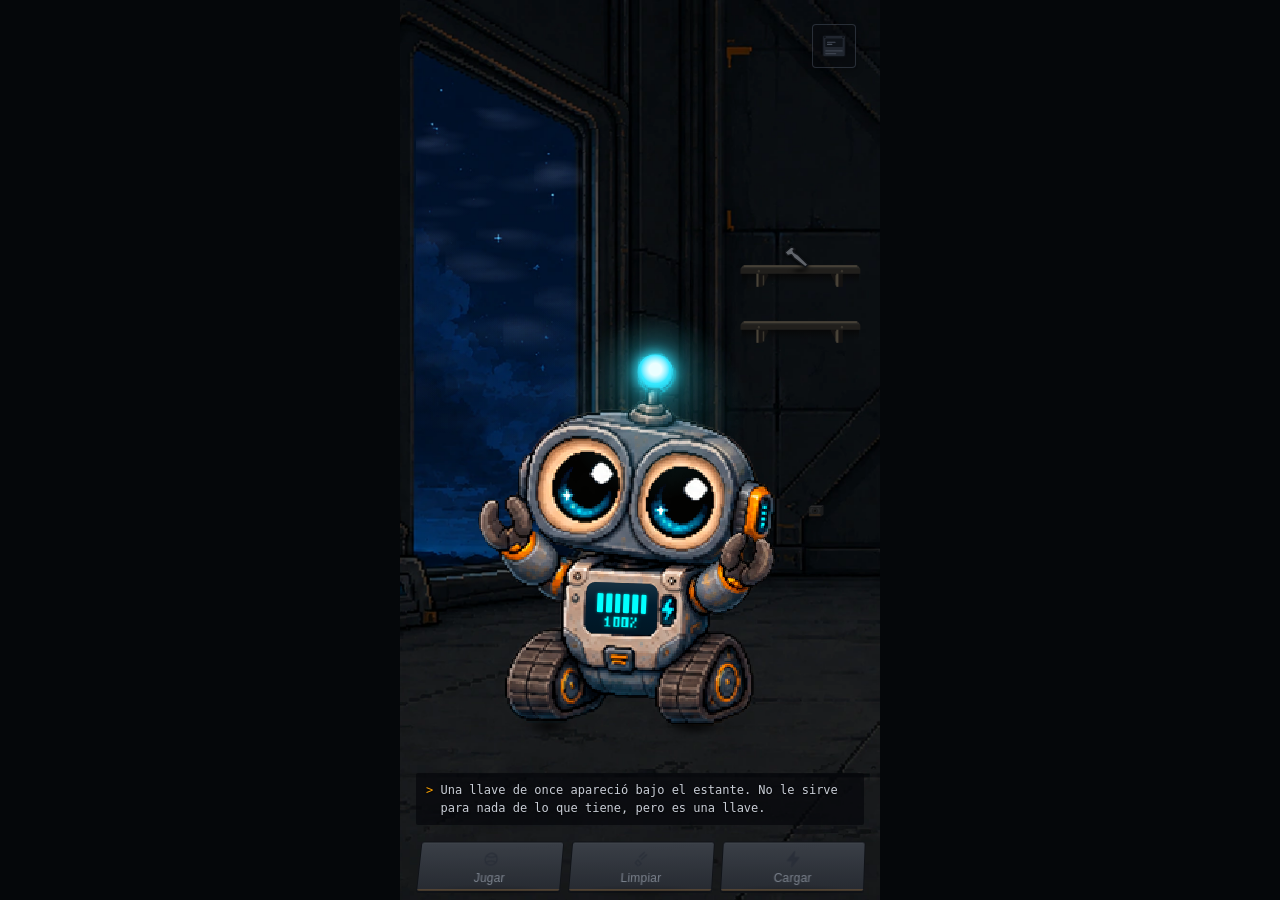
==== commit 59def998: "Punto 12: el ajuste de los ojos va por OJO, no por capa El ajuste anterior no estaba roto: la caja d" ====
--- a/index.html
+++ b/index.html
@@ -207,8 +207,20 @@
            Cada una lleva su escala y su corrimiento —ver AJUSTE_OJOS en
            config.js—: son recortes de `limpiando` y de `standby`, y esas poses
            tienen la cabeza dibujada más chica. -->
-      <img id="ojos-contento" class="ojos-gesto" alt="" aria-hidden="true" hidden>
-      <img id="ojos-cerrado" class="ojos-gesto" alt="" aria-hidden="true" hidden>
+      <!-- SON CUATRO Y NO DOS: cada gesto va partido en sus dos ojos.
+
+           Medido ojo por ojo, los dos de cada recorte están desnivelados —y el
+           desnivel cambia de signo entre contento y cerrado, así que la cara se
+           bamboleaba durante la caricia— y cada uno pide una escala distinta. Un
+           solo scale y un solo translate por capa no pueden con eso.
+
+           Las mitades salen del MISMO archivo, recortadas con clip-path por el
+           hueco de columnas vacías que separa los dos ojos. No hay assets nuevos
+           y no se toca un píxel del dibujo: se coloca cada mitad, nada más. -->
+      <img id="ojos-contento-izq" class="ojos-gesto" alt="" aria-hidden="true" hidden>
+      <img id="ojos-contento-der" class="ojos-gesto" alt="" aria-hidden="true" hidden>
+      <img id="ojos-cerrado-izq" class="ojos-gesto" alt="" aria-hidden="true" hidden>
+      <img id="ojos-cerrado-der" class="ojos-gesto" alt="" aria-hidden="true" hidden>
 
       <!-- LA LUZ DE LA CABEZA VA ADENTRO DEL GRUPO, y no es una preferencia de
            orden: es que el poste está PINTADO en el sprite, así que cuando la
--- a/style.css
+++ b/style.css
@@ -845,14 +845,50 @@
   display: none;
 }
 
-#ojos-contento {
-  translate: var(--ojos-contento-x) var(--ojos-contento-y);
-  scale: var(--ojos-contento-escala);
-}
-
-#ojos-cerrado {
-  translate: var(--ojos-cerrado-x) var(--ojos-cerrado-y);
-  scale: var(--ojos-cerrado-escala);
+/* CADA OJO POR SEPARADO. Las cuatro capas salen del mismo par de archivos: lo
+   que las hace mitades es el clip-path, cortado por el hueco de columnas vacías
+   que separa los dos ojos en el recorte.
+
+   El clip va en la caja SIN transformar y el transform se aplica encima, que es
+   el orden que hace falta: se corta por el hueco del dibujo y después se coloca
+   la mitad entera.
+
+   EL ORDEN DE translate Y scale, medido y no razonado: un cuadrado de 100 px con
+   `translate: 10%` y `scale: 2` cae en [-40, 160], no en [-30, 170]. O sea que
+   EL TRANSLATE NO SE MULTIPLICA POR EL SCALE. Los números de AJUSTE_OJOS están
+   calculados con p' = T + s·(p − origen) + origen. */
+#ojos-contento-izq,
+#ojos-cerrado-izq {
+  clip-path: inset(0 calc(100% - var(--corte)) 0 0);
+}
+
+#ojos-contento-der,
+#ojos-cerrado-der {
+  clip-path: inset(0 0 0 var(--corte));
+}
+
+#ojos-contento-izq {
+  --corte: var(--ojos-contento-corte);
+  translate: var(--ojos-contento-izq-x) var(--ojos-contento-izq-y);
+  scale: var(--ojos-contento-izq-escala);
+}
+
+#ojos-contento-der {
+  --corte: var(--ojos-contento-corte);
+  translate: var(--ojos-contento-der-x) var(--ojos-contento-der-y);
+  scale: var(--ojos-contento-der-escala);
+}
+
+#ojos-cerrado-izq {
+  --corte: var(--ojos-cerrado-corte);
+  translate: var(--ojos-cerrado-izq-x) var(--ojos-cerrado-izq-y);
+  scale: var(--ojos-cerrado-izq-escala);
+}
+
+#ojos-cerrado-der {
+  --corte: var(--ojos-cerrado-corte);
+  translate: var(--ojos-cerrado-der-x) var(--ojos-cerrado-der-y);
+  scale: var(--ojos-cerrado-der-escala);
 }
 
 /* LA PROGRESIÓN. Acariciar prende `contento`; sostener dos segundos prende
@@ -862,8 +898,10 @@
 
    Las clases van en #chip y no en las capas para que el orden lo decida una
    sola regla y no dos temporizadores peleándose. */
-#chip.ojos-contento #ojos-contento,
-#chip.ojos-cerrado #ojos-cerrado {
+#chip.ojos-contento #ojos-contento-izq,
+#chip.ojos-contento #ojos-contento-der,
+#chip.ojos-cerrado #ojos-cerrado-izq,
+#chip.ojos-cerrado #ojos-cerrado-der {
   opacity: 1;
 }
 
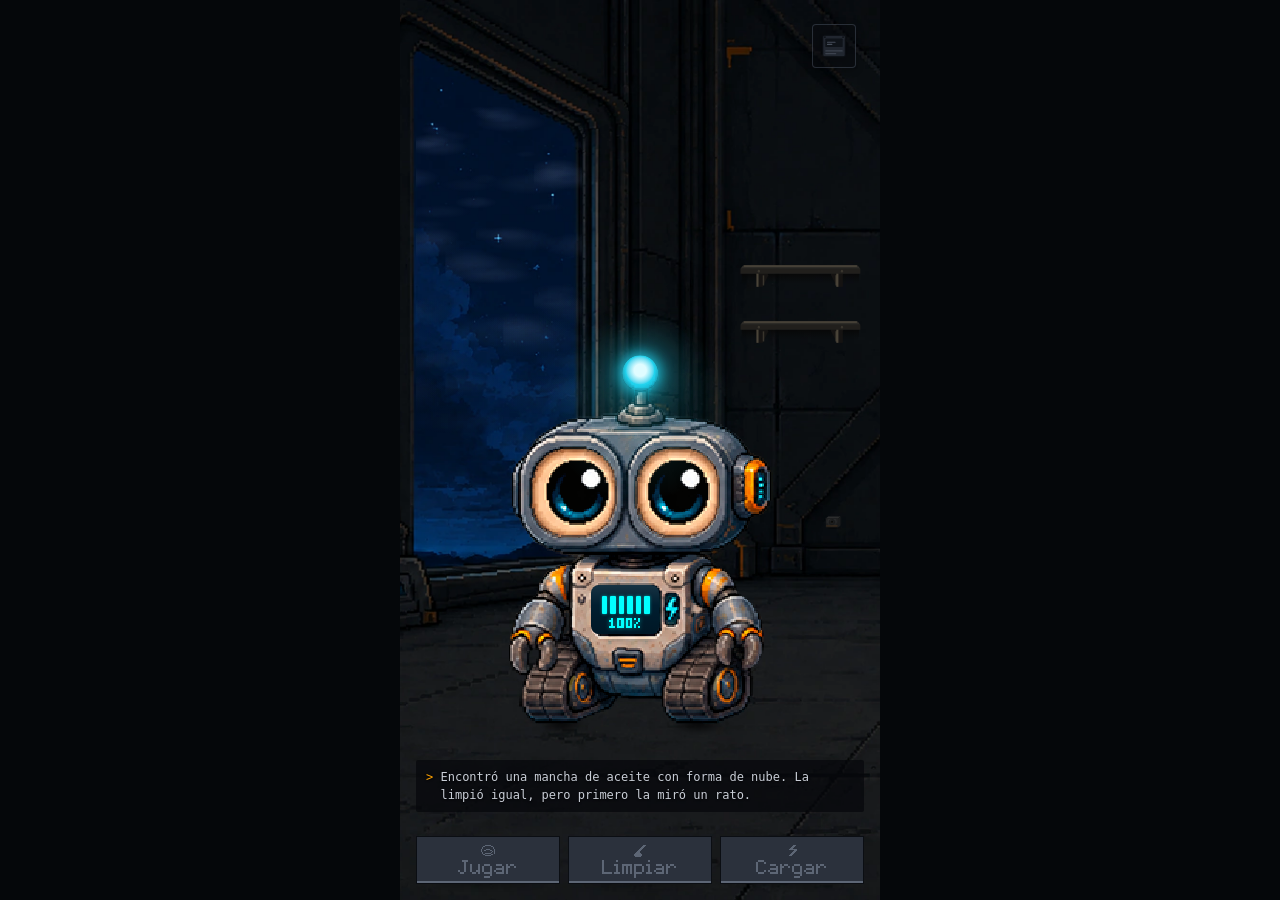
==== commit c76745c4: "Punto 3: la botonera deja de ser de otro juego Reescrita entera. Lo primero y lo que más pesa: se fu" ====
--- a/index.html
+++ b/index.html
@@ -448,17 +448,17 @@
   <div id="acciones">
     <button id="btn-jugar" type="button">
       <span class="led" aria-hidden="true"></span>
-      <svg viewBox="0 0 24 24" aria-hidden="true"><circle cx="12" cy="12" r="8"/><path d="M6 8c4 2 8 2 12 0M6 16c4-2 8-2 12 0"/></svg>
+      <svg viewBox="0 0 16 16" aria-hidden="true"><rect x="5" y="2" width="6" height="1"/><rect x="3" y="3" width="2" height="1"/><rect x="11" y="3" width="2" height="1"/><rect x="2" y="4" width="1" height="1"/><rect x="13" y="4" width="1" height="1"/><rect x="2" y="5" width="1" height="1"/><rect x="13" y="5" width="1" height="1"/><rect x="1" y="6" width="1" height="1"/><rect x="6" y="6" width="4" height="1"/><rect x="14" y="6" width="1" height="1"/><rect x="1" y="7" width="1" height="1"/><rect x="4" y="7" width="2" height="1"/><rect x="10" y="7" width="2" height="1"/><rect x="14" y="7" width="1" height="1"/><rect x="1" y="8" width="1" height="1"/><rect x="12" y="8" width="1" height="1"/><rect x="14" y="8" width="1" height="1"/><rect x="2" y="9" width="1" height="1"/><rect x="11" y="9" width="1" height="1"/><rect x="14" y="9" width="1" height="1"/><rect x="2" y="10" width="1" height="1"/><rect x="5" y="10" width="6" height="1"/><rect x="14" y="10" width="1" height="1"/><rect x="3" y="11" width="2" height="1"/><rect x="11" y="11" width="2" height="1"/><rect x="5" y="12" width="6" height="1"/></svg>
       <span>Jugar</span>
     </button>
     <button id="btn-limpiar" type="button">
       <span class="led" aria-hidden="true"></span>
-      <svg viewBox="0 0 24 24" aria-hidden="true"><path d="M14 3 8 9M17 6l-6 6M6 13l5 5-4 3-4-4z"/></svg>
+      <svg viewBox="0 0 16 16" aria-hidden="true"><rect x="11" y="2" width="3" height="1"/><rect x="10" y="3" width="3" height="1"/><rect x="9" y="4" width="3" height="1"/><rect x="8" y="5" width="3" height="1"/><rect x="7" y="6" width="3" height="1"/><rect x="6" y="7" width="3" height="1"/><rect x="5" y="8" width="3" height="1"/><rect x="4" y="9" width="4" height="1"/><rect x="3" y="10" width="6" height="1"/><rect x="2" y="11" width="8" height="1"/><rect x="2" y="12" width="8" height="1"/><rect x="3" y="13" width="6" height="1"/></svg>
       <span>Limpiar</span>
     </button>
     <button id="btn-cargar" type="button">
       <span class="led" aria-hidden="true"></span>
-      <svg viewBox="0 0 24 24" aria-hidden="true"><path d="M13 2 4 14h7l-1 8 9-12h-7z"/></svg>
+      <svg viewBox="0 0 16 16" aria-hidden="true"><rect x="9" y="2" width="3" height="1"/><rect x="8" y="3" width="3" height="1"/><rect x="7" y="4" width="3" height="1"/><rect x="6" y="5" width="3" height="1"/><rect x="5" y="6" width="8" height="1"/><rect x="10" y="7" width="3" height="1"/><rect x="9" y="8" width="3" height="1"/><rect x="8" y="9" width="3" height="1"/><rect x="7" y="10" width="3" height="1"/><rect x="6" y="11" width="3" height="1"/><rect x="5" y="12" width="3" height="1"/></svg>
       <span>Cargar</span>
     </button>
   </div>
--- a/style.css
+++ b/style.css
@@ -378,11 +378,11 @@
      DIBUJADO en el sprite muriera en su boca, y ese cable ya no existe.
 
      El ancla es la boca del conector, que es donde llega el cable de código. */
-  left: var(--toma-fondo-x);
-  top: var(--toma-fondo-y);
-  width: var(--toma-fondo-ancho);
+  left: var(--toma-pared-x);
+  top: var(--toma-pared-y);
+  width: var(--toma-pared-ancho);
   aspect-ratio: 40 / 38;
-  margin-left: calc(var(--toma-fondo-ancho) * var(--toma-ancla-x) * -1);
+  margin-left: calc(var(--toma-pared-ancho) * var(--toma-ancla-x) * -1);
   translate: 0 calc(var(--toma-ancla-y) * -100%);
   pointer-events: none;
 
@@ -390,7 +390,7 @@
      galpón quiere decir dos cosas: menos luz y menos color. Es un filtro y no
      una opacidad — el objeto está entero, lo que le falta es luz. Bajarle el
      alfa lo habría vuelto transparente, que es otra cosa. */
-  filter: brightness(var(--toma-fondo-brillo)) saturate(var(--toma-fondo-saturacion));
+  filter: brightness(var(--toma-pared-brillo)) saturate(var(--toma-pared-saturacion));
 
   /* SIN TRANSFORM. La perspectiva está dibujada en el SVG con la fuga medida.
      Antes acá había rotate + perspective + rotateX y no se veía: inclinar una
@@ -791,6 +791,12 @@
   inset: 0;
   pointer-events: none;
   background-color: var(--color-parpado);
+  /* Era la única de las cuatro capas del ojo SIN pixelated —medido: `auto`
+     contra `pixelated` en las otras tres—. La máscara es el mismo .webp de 256
+     escalado a la caja de Chip, así que sin esto su borde se interpola y el de
+     las capas de encima no: dos bordes con distinta dureza en el mismo lugar,
+     que es un escalón más de los que el punto 17 viene a sacar. */
+  image-rendering: pixelated;
   -webkit-mask-image: var(--mascara-ojos);
   mask-image: var(--mascara-ojos);
   -webkit-mask-size: 100% 100%;
@@ -814,6 +820,10 @@
      recortes. Con el origen en el medio de la caja el ojo se cerraría hacia
      arriba en vez de cerrarse sobre sí mismo. */
   transform-origin: 50% var(--origen-parpadeo);
+  /* La misma duración que las capas de gesto, y por eso: cuando `contento`
+     entra, ésta tiene que SALIR al mismo ritmo. Sin la transición se apagaría de
+     golpe y el cruce que se construyó abajo dejaría un hueco de un cuadro. */
+  transition: opacity var(--ojos-cruce) ease-out;
 }
 
 #ojos[hidden] {
@@ -903,6 +913,47 @@
 #chip.ojos-cerrado #ojos-cerrado-izq,
 #chip.ojos-cerrado #ojos-cerrado-der {
   opacity: 1;
+}
+
+/* ---- EL CRUCE REEMPLAZA, NO SUMA ----
+
+   Acá estaba el defecto del punto 17, y es el que produce los cuatro bordes.
+
+   Medido, con la transición desactivada para leer el estado final: en el cierre
+   completo quedaban CUATRO superficies de crema en opacidad 1 a la vez —
+   #parpado, #ojos, ojos-contento y ojos-cerrado—. Cada recorte trae SU PROPIO
+   aro oscuro pintado adentro de la cuenca, y cada uno va a una escala distinta,
+   así que cuatro capas encendidas dejan cuatro aros concéntricos. Eso es la
+   rampa de bordes que se ve: no es el recorte —el borde de alfa de los sprites
+   es duro, 1 o 2 px— son los aros apilados.
+
+   Encender una capa nueva no alcanza: hay que APAGAR la de abajo. Y con la misma
+   duración, así que en el medio del cruce cada una vale 0,5 y la suma sigue
+   siendo una. Con las dos en 1 la suma es dos, que es de donde salían las dos
+   mesetas de crema distintas que se midieron en el perfil horizontal.
+
+   GANAN POR ESPECIFICIDAD Y NO POR ORDEN, y el `.ojos-gesto` de más abajo es
+   justamente eso y no un descuido.
+
+   La primera versión dependía del orden: estos selectores tenían la MISMA
+   especificidad que los de arriba —dos ids y una clase— así que lo único que los
+   hacía ganar era venir después. Eso se rompe solo con el tiempo: alguien
+   reordena el archivo, o agrupa dos selectores parecidos, y el cruce vuelve a
+   sumar sin que se toque un solo valor y sin que nada se queje.
+
+   Con `.ojos-gesto` en el objetivo son dos ids y DOS clases, así que ganan estén
+   donde estén. La clase no se inventó para esto: es la que ya tienen las cuatro
+   capas de gesto.
+
+   El de #ojos no la necesita —hoy no hay ninguna otra regla que le toque la
+   opacidad— pero si alguna vez aparece una, va a haber que hacerle lo mismo. */
+#chip.ojos-contento #ojos {
+  opacity: 0;
+}
+
+#chip.ojos-cerrado #ojos-contento-izq.ojos-gesto,
+#chip.ojos-cerrado #ojos-contento-der.ojos-gesto {
+  opacity: 0;
 }
 
 .parpadeando {
@@ -3646,143 +3697,131 @@
   border: 0;
 }
 
-/* ---- Tres chapas apoyadas en el piso del galpón ----
-
-   Teclas rectangulares con borde visible y un canto duro abajo que las levanta
-   del fondo. Al apretarlas bajan 1 px y el canto se achica a la mitad: la tecla
-   se hunde contra el chasis en vez de "resaltarse".
-
-   SE FUE LA BARRA, y era lo que más gritaba "interfaz". Había un degradé oscuro
-   que las contenía, y un contenedor con fondo propio es una barra de
-   aplicación: no importa cuántos remaches tengan las teclas adentro, el marco
-   las declara ajenas al galpón.
-
-   Lo que la barra parecía sostener —que el texto se leyera— no dependía de
-   ella: el contraste del texto se mide contra la CHAPA, que es opaca y sigue
-   igual. Lo verifica el test de la botonera, no el ojo.
-
-   Lo que queda en su lugar: la fuga compartida con las baldosas y una sombra de
-   contacto por chapa. Ver BOTONERA en config.js. */
+/* ============================================================================
+   TRES CHAPAS APOYADAS EN EL PISO — reescritas enteras por el punto 3
+
+   El diagnóstico de Damián fue "es de otro juego", y era exacto: la botonera
+   estaba bien construida y hablaba otro idioma. Chip está dibujado a mano en
+   píxeles y estaba apoyado sobre tres paneles con perspectiva, degradés
+   metálicos, remaches de tres capas y Arial.
+
+   Lo que se fue, y por qué cada cosa:
+
+   1. LA PERSPECTIVA Y LA INCLINACIÓN. Es lo primero y lo que más pesa. Inclinar
+      algo en 3D obliga al navegador a resamplear cada borde fuera de la grilla
+      de píxeles: con el rotateX puesto, ningún otro arreglo de este punto se
+      puede ver. Los cantos duros, la fuente pixel y los íconos de 16 unidades
+      quedaban todos interpolados por el mismo transform.
+
+      Lo que la inclinación sostenía —que la chapa se lea apoyada y no pegada
+      como una calcomanía— lo sigue haciendo la sombra de contacto, que se queda
+      y es lo único suave que hay acá.
+
+   2. LOS DOCE GRISES PROPIOS. Una pieza con paleta propia es de otro juego por
+      más que cada tono esté bien elegido. Ahora usa `--panel-*`, que ya estaban
+      declarados para el resto de la escena.
+
+   3. LOS DEGRADÉS, EL BISEL, LOS REMACHES Y EL BRILLO. Un color por superficie:
+      un relleno, un filo, y nada en el medio. Los remaches eran tres capas de
+      radial-gradient cada uno — arte de otro estilo, agregado a un dibujo que
+      no lo tiene.
+
+   4. ARIAL 12. Ver el bloque de la fuente, más abajo.
+
+   5. EL border-radius. Un radio redondeado nunca cae en la grilla: son tres o
+      cuatro píxeles interpolados en cada esquina, justo donde el ojo busca el
+      canto.
+
+   Lo que NO se fue: la sombra de contacto (punto 3.6), el LED, y los tres
+   estados. Y `#btn-jugar` sigue con `disabled` en false y `aria-disabled` en
+   true, que es el patrón correcto y es fácil de romper reescribiendo estados.
+   ============================================================================ */
+
+/* LA FUENTE PIXEL. Punto 3.5.
+
+   La ruta va literal y no por var(): `@font-face` se resuelve antes de que
+   exista ninguna custom property, así que acá no se puede leer el puente. Es el
+   mismo carve-out que ya tienen `sw.js` y el `<style>` de arranque del index, y
+   como todos ellos lleva un test que lo cruza contra config.js — ver
+   FUENTE_BOTONERA.
+
+   `block` y no `swap`: con `swap` se ve un cuadro con la fuente de reserva y las
+   etiquetas saltan de forma al llegar la buena, que es el parpadeo que el punto
+   4 vino a sacar. `block` muestra el texto invisible hasta que la fuente está;
+   sobre un archivo de 3 KB que además viene del caché, eso es un cuadro. */
+@font-face {
+  font-family: 'Chip Pixel';
+  src: url('fuentes/chip-pixel.ttf') format('truetype');
+  font-display: block;
+}
 
 #acciones {
   display: flex;
-  gap: var(--esp-1);
-  padding: var(--esp-1) var(--esp-2);
+  justify-content: center;
+  gap: var(--boton-separacion);
+  padding: var(--boton-margen);
   /* La barra de gestos de Android y el borde inferior del iPhone se comen lo
      que haya acá abajo. viewport-fit=cover en index.html deja que la escena
      llegue al borde físico; esto evita que las teclas queden abajo de todo. */
-  padding-bottom: calc(var(--esp-1) + env(safe-area-inset-bottom, 0px));
-
-  /* LA FUGA VIVE ACÁ Y NO EN CADA CHAPA, y esa es la parte que hace que
-     funcione: con el origen de perspectiva puesto en el punto de fuga del
-     galpón, cada tecla recibe la convergencia que le toca por dónde está parada
-     —la de la izquierda fuga hacia la derecha, la de la derecha casi no fuga— y
-     no hay que calcular nada por botón. Es el mismo mecanismo que tiene una
-     cámara: un solo punto de vista, tres objetos.
-
-     El origen es el 138% del ancho: afuera del cuadro por la derecha, que es
-     donde está el punto de fuga medido del galpón. */
-  perspective: var(--boton-perspectiva);
-  perspective-origin: var(--boton-fuga-x) var(--boton-fuga-y);
+  padding-bottom: calc(var(--boton-margen) + env(safe-area-inset-bottom, 0px));
 }
 
 #acciones button {
   position: relative;
-  flex: 1;
-  /* Target de pulgar: 44 px es el mínimo cómodo, y con el ícono arriba del
-     texto la tecla queda más alta que eso igual. */
-  min-height: 44px;
+
+  /* EL ANCHO ES UN ENTERO DE PÍXELES, y esto es el punto 3.7.
+
+     Antes era `flex: 1`, o sea un reparto en porcentaje: un botón de 30% sobre
+     390 px son 117, y sobre 393 son 117,9. Ese decimal es medio píxel de borde
+     borroso en los dos cantos verticales de las tres chapas, todo el tiempo, en
+     cualquier teléfono cuyo ancho no sea múltiplo de tres.
+
+     `--boton-ancho` lo mide ui.js y lo escribe redondeado hacia abajo. Lo que
+     sobra queda de aire a los costados, que no se ve; medio píxel de borde, sí.
+     Ver medirBotonera. */
+  width: var(--boton-ancho);
+  height: var(--boton-alto);
+  box-sizing: border-box;
+
   display: flex;
   flex-direction: column;
   align-items: center;
   justify-content: center;
-  gap: 3px;
-  padding: 8px 0 6px;
-
-  /* SE INCLINA SOBRE SU BASE. El pivote va abajo a propósito: la chapa está
-     apoyada en el piso, así que lo que se mueve es el borde de arriba yéndose al
-     fondo, no la pieza entera girando en el aire. Con la base clavada, el punto
-     de contacto —y la sombra que va con él— no se mueven.
-
-     El ángulo se lee de una variable en vez de estar acá, porque :active y el
-     bloque de movimiento reducido tienen que repetir el transform entero: en CSS
-     un transform pisa al otro, no se suman. Sin la variable, apretar la tecla la
-     enderezaría de golpe. */
-  transform-origin: bottom;
-  transform: rotateX(var(--boton-inclinacion));
-
-  /* CHAPA CON RELIEVE, no una caja gris.
-     El degradé tiene un quiebre marcado en el 52%: arriba la cara que recibe
-     luz, abajo la que queda en sombra. Un degradé parejo se lee como plástico;
-     el quiebre es lo que dice "esto es metal doblado".
-
-     LOS GRISES SUBIERON, y ese era el problema de fondo: la botonera era mucho
-     más oscura que las dos cosas de metal que tiene alrededor —la chapa de Chip
-     y la caja del fondo—, así que leía como otro material. Ahora `chapa` es
-     prácticamente la chapa de la cabeza de Chip. Ver COLORES_BOTON en config.js,
-     que además tiene la remedición de contraste del texto.
-
-     Y DOS REMACHES, uno por lado, que es lo que más rápido dice "esto es una
-     pieza atornillada". Van al costado y no en las cuatro esquinas por dos
-     razones: la de arriba a la derecha chocaría con el LED, y cuatro tornillos
-     en una tecla de 144x50 es ruido — la spec avisa de eso.
-
-     A 34% de alto y no a la mitad: a la mitad caían justo sobre el quiebre del
-     degradé, con media cabeza en la cara iluminada y media en la sombra, y ahí
-     se leían como manchas. Un remache necesita una sola luz para leerse como
-     remache. Son tres capas cada uno —anillo, cabeza y brillo corrido hacia
-     arriba— que es el mismo truco del ícono grabado. */
-  background:
-    /* remache izquierdo: brillo, cabeza y anillo */
-    radial-gradient(circle 1.6px at 9.2px calc(34% - 1.1px), var(--boton-brillo) 0 60%, transparent 66%),
-    radial-gradient(circle 3.2px at 10px 34%, var(--boton-chapa) 0 30%, var(--boton-remache) 70% 100%, transparent 100%),
-    radial-gradient(circle 4.2px at 10px 34%, transparent 0 64%, var(--boton-filo) 70% 90%, transparent 94%),
-    /* y el derecho, espejado */
-    radial-gradient(circle 1.6px at calc(100% - 10.8px) calc(34% - 1.1px), var(--boton-brillo) 0 60%, transparent 66%),
-    radial-gradient(circle 3.2px at calc(100% - 10px) 34%, var(--boton-chapa) 0 30%, var(--boton-remache) 70% 100%, transparent 100%),
-    radial-gradient(circle 4.2px at calc(100% - 10px) 34%, transparent 0 64%, var(--boton-filo) 70% 90%, transparent 94%),
-    linear-gradient(
-      180deg,
-      var(--boton-arriba) 0%,
-      var(--boton-chapa) 52%,
-      var(--boton-bajo) 52.5%,
-      var(--boton-fondo) 100%
-    );
-  border: 1px solid var(--boton-filo);
-  border-radius: 3px;
+  gap: 2px;
+
+  /* PLANO: un relleno y un filo. Nada en el medio. */
+  background: var(--panel-chapa);
+  border: 1px solid var(--panel-filo);
+  /* Punto 3.2. Cero, no "poco": 3px de radio son tres píxeles interpolados en
+     cada esquina. */
+  border-radius: 0;
+
   color: var(--boton-texto);
-  font-size: 12px;
-  letter-spacing: 0.02em;
+  font-family: var(--fuente-pixel), monospace;
+  /* 16 px = dos veces el tamaño nativo de 8. Un múltiplo entero, así que cada
+     píxel del diseño mide dos de pantalla exactos. */
+  font-size: var(--boton-fuente);
+  /* Cero, y no 0.02em. Un espaciado fraccionario corre cada letra un poco y las
+     manda fuera de la grilla — es la forma más fácil de deshacer todo esto. */
+  letter-spacing: 0;
+  line-height: 1;
   cursor: pointer;
 
-  /* Bisel claro arriba, sombra abajo, y el canto que le da espesor. */
-  box-shadow:
-    inset 0 1px 0 color-mix(in srgb, var(--boton-brillo) 60%, transparent),
-    inset 0 -1px 0 rgba(0, 0, 0, 0.55),
-    0 2px 0 var(--boton-filo),
-    0 3px 4px rgba(0, 0, 0, 0.45);
   /* SOLTAR ES MÁS LENTO QUE APRETAR. El dedo baja de golpe y el material vuelve
-     solo; con las dos mitades iguales el botón se siente de plástico duro. La
-     transición de reposo usa el tiempo LARGO —o sea el de volver— y la de
-     :active lo pisa con el corto. */
-  transition:
-    transform var(--presion-sube) ease-out,
-    box-shadow var(--presion-sube) ease-out,
-    filter var(--presion-sube) ease-out;
+     solo. La transición de reposo usa el tiempo LARGO —el de volver— y la de
+     :active lo pisa con el corto. Sólo el color: el movimiento es de 2 px
+     enteros y no necesita interpolarse. */
+  transition: background-color var(--presion-sube) ease-out;
 }
 
 /* LA FRANJA NARANJA DEL CANTO. Es el acento del juego usado como lo usa el
-   mundo: pintura sobre el canto de la chapa, gastada, igual que la banda de la
-   caja de conexión y los aros de las orugas. NO es un contorno encendido
-   alrededor de la tecla — eso la devolvería a ser un icono.
-
-   Va sobre el filo de abajo, que es donde la pintura de una consola se ve
-   primero y donde se descascara. Con `overflow: hidden` en el botón queda
-   recortada por el radio del borde sin ninguna cuenta. */
-/* El `overflow: hidden` del botón se fue con la sombra de contacto —un
-   pseudo-elemento que vive ABAJO de la chapa no puede estar recortado por
-   ella— así que la franja se redondea sola. 2px y no 3: el borde de 1 px se
-   come el radio interior. */
+   mundo: pintura sobre el canto de la chapa, igual que la banda de la caja de
+   conexión y los aros de las orugas. NO es un contorno encendido alrededor de
+   la tecla — eso la devolvería a ser un ícono.
+
+   Plana. Antes era un degradé de tres paradas con un color-mix a negro para
+   simular el desgaste; el desgaste pintado a mano en un degradé es exactamente
+   el tipo de rasgo que el punto 3 saca. */
 #acciones button::after {
   content: '';
   position: absolute;
@@ -3790,34 +3829,21 @@
   right: 0;
   bottom: 0;
   height: 2px;
-  border-radius: 0 0 2px 2px;
-  background: linear-gradient(
-    180deg,
-    color-mix(in srgb, var(--boton-naranja) 82%, transparent) 0%,
-    var(--boton-naranja) 60%,
-    color-mix(in srgb, black 45%, var(--boton-naranja)) 100%
-  );
+  background: var(--boton-naranja);
   pointer-events: none;
 }
 
-/* LA SOMBRA DE CONTACTO. Una elipse en el piso, abajo de cada chapa, que es lo
-   que las mete en el espacio en vez de dejarlas flotando. Es el mismo recurso
-   que ya usan la caja de conexión y las piezas de la repisa, y es más barato y
-   más convincente que cualquier textura.
-
-   Por qué una elipse y no un box-shadow: un box-shadow sigue la forma de la
-   caja, o sea que da un rectángulo borroso. Lo que apoya en el piso no proyecta
-   un rectángulo, proyecta una mancha — y vista casi de canto, en escorzo, esa
-   mancha es una elipse baja. Los aros de las orugas están dibujados con el
-   mismo criterio.
-
-   `z-index: -1` la manda atrás de la chapa. Vive fuera de la caja porque el
-   contacto está en el borde de abajo y la sombra se derrama hacia afuera; por
-   eso el botón perdió su `overflow: hidden`.
-
-   Y NO se inclina con la chapa. El transform del botón la arrastraría al fondo
-   junto con el borde de arriba, y una sombra que se va al fondo es una sombra
-   despegada del piso. Se cancela con la rotación inversa. */
+/* LA SOMBRA DE CONTACTO, y es lo único suave que queda. El punto 3.6 la deja
+   afuera del tratamiento de cantos duros a propósito: una sombra real es suave,
+   y es lo que mete la chapa en el espacio en vez de dejarla flotando.
+
+   Es el mismo recurso que ya usan la caja de conexión y las piezas de la
+   repisa. Por qué una elipse y no un box-shadow: un box-shadow sigue la forma de
+   la caja, o sea que da un rectángulo borroso. Lo que apoya en el piso no
+   proyecta un rectángulo, proyecta una mancha — y vista casi de canto, esa
+   mancha es una elipse baja.
+
+   Ya no hace falta cancelarle ninguna rotación: no hay ninguna. */
 #acciones button::before {
   content: '';
   position: absolute;
@@ -3826,7 +3852,6 @@
   width: var(--boton-sombra-ancho);
   height: var(--boton-sombra-alto);
   translate: -50% 60%;
-  transform: rotateX(calc(var(--boton-inclinacion) * -1));
   border-radius: 50%;
   background: radial-gradient(
     ellipse at center,
@@ -3839,127 +3864,93 @@
   pointer-events: none;
 }
 
-/* La chapa apagada también apoya: lo que se apagó es la luz que le pegaba, no
-   el hecho de estar en el piso. Pero proyecta menos, porque la sombra de
-   contacto la arma la misma luz. */
+/* La chapa apagada también apoya: lo que se apagó es la luz que le pegaba, no el
+   hecho de estar en el piso. Pero proyecta menos, porque la sombra de contacto
+   la arma la misma luz. */
 #acciones button:disabled::before,
 #acciones button[aria-disabled='true']::before {
   opacity: 0.55;
 }
 
-/* EL ÍCONO VA GRABADO, no dibujado encima. El truco es de dos capas: el trazo
-   propio en un gris apenas más oscuro que la chapa, y debajo una copia
-   desplazada un píxel hacia abajo en casi blanco. Eso es exactamente lo que se
-   ve en un metal estampado: el filo de abajo del surco atrapa la luz. */
+/* LOS ÍCONOS, COMO PÍXELES Y NO COMO TRAZOS. Punto 3.4.
+
+   Eran `<svg viewBox="0 0 24 24">` con `stroke-width: 1.8` y `stroke-linecap:
+   round`: trazos de ancho fraccionario con puntas redondeadas, o sea lo más
+   lejos que hay de un dibujo en píxeles. Encima llevaban un drop-shadow de un
+   píxel para fingir un grabado en metal.
+
+   Ahora son `<rect>` rellenos sobre una grilla de 16x16, y se muestran a 16 px:
+   uno a uno, así que cada unidad del SVG es un píxel de pantalla exacto. Sin
+   stroke, sin filtros y con `crispEdges`, que le dice al rasterizador que no
+   interpole. */
 #acciones button svg {
-  width: 18px;
-  height: 18px;
-  fill: none;
-  stroke: var(--boton-filo);
-  stroke-width: 1.8;
-  stroke-linecap: round;
-  stroke-linejoin: round;
-  filter: drop-shadow(0 1px 0 rgba(255, 255, 255, 0.13));
-  transition: stroke var(--duracion-presion) ease-out;
-}
-
-/* El botón Cargar tiene el rayo relleno, no trazado. */
-#btn-cargar svg {
-  fill: var(--boton-filo);
+  width: var(--boton-icono);
+  height: var(--boton-icono);
+  fill: var(--boton-texto);
   stroke: none;
-}
-
-/* LUZ PROPIA cuando la acción está disponible. Un LED chico arriba a la
-   derecha: es lo que convierte una chapa en un aparato encendido. */
+  shape-rendering: crispEdges;
+}
+
+/* EL LED. Es una luz, no una superficie: se queda, porque es lo que convierte
+   una chapa en un aparato encendido.
+
+   Cuadrado de 2 px y no un círculo de 4: un `border-radius: 50%` sobre cuatro
+   píxeles son cuatro esquinas interpoladas. Un píxel encendido es un cuadrado.
+   Y sin el halo de box-shadow, que era un degradé. */
 .led {
   position: absolute;
-  top: 5px;
-  right: 6px;
-  width: 4px;
-  height: 4px;
-  border-radius: 50%;
+  top: 3px;
+  right: 3px;
+  width: 2px;
+  height: 2px;
   background: var(--color-bateria);
-  box-shadow: 0 0 4px 1px color-mix(in srgb, var(--color-bateria) 70%, transparent);
-  animation: latir-led var(--ciclo-led) ease-in-out infinite;
-}
-
+  animation: latir-led var(--ciclo-led) steps(1, end) infinite;
+}
+
+/* `steps` y no `ease-in-out`: la opacidad interpolada de un LED de 2x2 px son
+   dos píxeles a medio encender. Prendido o apagado, como una lámpara. */
 @keyframes latir-led {
-  0%, 100% { opacity: 0.45; }
-  50% { opacity: 1; }
-}
-
-#acciones button:hover:not(:disabled):not([aria-disabled='true']) {
-  filter: brightness(1.12);
-  color: #fff;
-}
-
-/* SE HUNDE DE VERDAD: baja 2 px —el espesor entero del canto— y el canto
-   desaparece. Con 1 px y el canto puesto, la tecla se movía pero no se hundía. */
-/* La OTRA mitad del gesto: apretar va con el tiempo corto y pisa al de arriba,
-   que es el de volver. Bajar 60 ms y volver 140 es la proporción que hace que un
-   botón se sienta de un material y no de plástico duro. */
-/* El transform REPITE la inclinación, no la reemplaza: en CSS un transform pisa
-   al otro. Sin esto, apretar la tecla la enderezaría de golpe — que es un
-   movimiento que nadie pidió y que además delata que la fuga es un truco. */
+  0%,
+  49% { opacity: 1; }
+  50%,
+  100% { opacity: 0.35; }
+}
+
+/* APRETADO: la chapa se hunde en el hueco. Baja 2 px enteros —no 1,5— y cambia
+   de relleno al tono del hueco del panel, que es el que ya usa la escena para
+   lo que está por debajo de la superficie. Sin biseles internos ni sombras. */
 #acciones button:active:not(:disabled):not([aria-disabled='true']) {
-  transform: translateY(2px) rotateX(var(--boton-inclinacion));
-  transition:
-    transform var(--presion-baja) ease-in,
-    box-shadow var(--presion-baja) ease-in,
-    filter var(--presion-baja) ease-in;
-  box-shadow:
-    inset 0 1px 0 rgba(255, 255, 255, 0.08),
-    inset 0 2px 5px rgba(0, 0, 0, 0.6),
-    0 0 0 #0a0d12;
-}
-
-/* El ícono destella un instante al tocar: el surco se llena de luz. */
+  transform: translateY(2px);
+  background: var(--panel-hueco);
+  transition: background-color var(--presion-baja) ease-in;
+}
+
+/* El ícono se enciende al tocar. Es un cambio de color plano, no un destello
+   con blur. */
 #acciones button:active:not(:disabled):not([aria-disabled='true']) svg {
-  stroke: var(--color-bateria);
-  filter: drop-shadow(0 0 4px var(--color-bateria));
-}
-
-#btn-cargar:active:not(:disabled):not([aria-disabled='true']) svg {
   fill: var(--color-bateria);
-  stroke: none;
-}
-
-/* Y el LED pulsa fuerte, una sola vez. */
-#acciones button:active:not(:disabled):not([aria-disabled='true']) .led {
-  animation: pulso-led var(--duracion-presion) ease-out;
-}
-
-@keyframes pulso-led {
-  0% { transform: scale(1); opacity: 1; }
-  50% { transform: scale(2.4); opacity: 1; }
-  100% { transform: scale(1); opacity: 1; }
-}
-
-/* Deshabilitado tiene que cantarse de un vistazo, no adivinarse: la chapa se
-   apaga, el relieve se aplana y el LED se APAGA del todo. Que el LED esté o no
-   esté es la diferencia más rápida de leer que hay — antes que el color, antes
-   que el contraste. */
-/* El mismo tratamiento apagado para los dos motivos: chapa mate, relieve
-   aplanado y sin LED. Al jugador no le importa la diferencia entre "no hace
-   falta" y "no puedo" mirando la tecla — la diferencia la explica Chip. */
+}
+
+/* DESHABILITADO: el mismo relleno y el texto en `--panel-linea`, que es lo que
+   pide el punto 3.3. Contra la chapa da 2,25 a 1 — poco para texto normal, y
+   exactamente lo que se quiere para texto apagado, porque "apagado" tiene que
+   leerse como apagado.
+
+   El mismo tratamiento para los dos motivos: al jugador no le importa la
+   diferencia entre "no hace falta" y "no puedo" mirando la tecla — esa
+   diferencia la explica Chip. */
 #acciones button:disabled,
 #acciones button[aria-disabled='true'] {
-  /* Chapa MATE: se va el quiebre entre las dos caras, se van los remaches
-     brillantes y se aplana el relieve. La pieza sigue estando; lo que se apagó
-     es la luz que le pegaba. Es tratamiento por material, no una opacidad. */
-  background: linear-gradient(180deg, var(--boton-mate) 0%, var(--boton-mate-bajo) 100%);
-  color: var(--boton-mate-texto);
-  box-shadow:
-    inset 0 1px 0 rgba(255, 255, 255, 0.04),
-    0 1px 0 var(--boton-filo);
+  color: var(--panel-linea);
   cursor: not-allowed;
 }
 
 /* Y la pintura del canto se apaga con el resto: una consola sin corriente no
-   tiene la franja encendida, la tiene sucia. */
+   tiene la franja encendida. Se cambia el color, no se le pone un filtro: un
+   `saturate()` sobre un color plano es una forma cara de escribir otro color. */
 #acciones button:disabled::after,
 #acciones button[aria-disabled='true']::after {
-  filter: saturate(0.35) brightness(0.55);
+  background: var(--panel-linea);
 }
 
 #acciones button:disabled .led,
@@ -3969,28 +3960,11 @@
 
 #acciones button:disabled svg,
 #acciones button[aria-disabled='true'] svg {
-  stroke: #2a2f39;
-  filter: none;
-}
-
-#btn-cargar:disabled svg,
-#btn-cargar[aria-disabled='true'] svg {
-  fill: #2a2f39;
-}
-
-/* ACÁ HABÍA UNA SEGUNDA REGLA `#acciones button svg`, y estaba matando al
-   grabado.
-
-   Declaraba `stroke: currentColor` con la misma especificidad que la de arriba y
-   más abajo en la hoja, así que ganaba: el ícono se dibujaba con el color del
-   texto —claro, encima de la chapa— y todo el tratamiento de relieve que el
-   bloque de arriba explica no se veía nunca. Es el mismo error de la regla
-   duplicada que ya se documentó con el shorthand `animation`, con la diferencia
-   de que este no rompía nada visiblemente: sólo dejaba el ícono peor.
-
-   Lo único que aportaba era su comentario, que sí vale y queda: los íconos son
-   tres trazos cada uno y no llevan significado propio —el texto de abajo es el
-   que nombra la acción— y por eso van aria-hidden. */
+  fill: var(--panel-linea);
+}
+
+/* Los íconos son tres formas cada uno y no llevan significado propio: el texto
+   de abajo es el que nombra la acción, y por eso van `aria-hidden`. */
 
 /* ---- El evento, apoyado en el piso del galpón ----
 
@@ -4040,7 +4014,12 @@
   #antena-vaiven,
   #cabeza-grupo.inclinada,
   #orugas .reflejo,
+  /* LAS DOS CAPAS DEL CABLE, y hasta acá era una sola. `#cable path` no alcanza:
+     el tramo que sube al toma vive en #cable-atras y ahí también corre el
+     balanceo, así que con movimiento reducido media pieza se quedaba quieta y la
+     otra media seguía colgando — que es peor que las dos moviéndose. */
   #cable path,
+  #cable-atras path,
   .pulso-cable,
   #cuerpo.cambiando,
   #cuerpo.saltando.cambiando,
@@ -4069,10 +4048,12 @@
     animation: none;
   }
 
-  /* La inclinación NO se va con el movimiento reducido: no es movimiento, es la
-     forma de la pieza. Lo que se va es el viaje de los 2 px. */
+  /* El viaje de 2 px al apretar se va; el cambio de relleno se queda, porque no
+     es movimiento sino la respuesta de que el toque llegó. Antes acá había que
+     repetir la inclinación —un transform pisa al otro— y con la perspectiva
+     fuera del punto 3 eso ya no hace falta: alcanza con no mover nada. */
   #acciones button:active:not(:disabled) {
-    transform: rotateX(var(--boton-inclinacion));
+    transform: none;
   }
 
   /* El cambio de momento del día se muestra igual: lo que se va es la
@@ -4262,18 +4243,43 @@
   stroke: none;
 }
 
-/* EL LOMO: la arista iluminada de arriba, como los caños de la panorámica. Es la
-   luz de la ventana pegándole por encima, no un contorno.
-
-   Va como UN SOLO path continuo y con `stroke-linecap: butt`. Las dos cosas son
-   el arreglo del mismo bug: un stroke continuo no tiene juntas interiores donde
-   apilar casquetes, y sin `round` tampoco los tiene en las puntas. */
-.cable-lomo {
+/* LAS DOS ARISTAS DEL TUBO. Es lo único que lo hace redondo.
+
+   Antes había UNA sola —el lomo— y con eso el cable se leía como una línea con
+   una raya de luz encima. Un tubo bajo una luz que entra por arriba tiene el
+   filo de arriba claro Y la panza de abajo oscura, y las dos hacen falta: es el
+   contraste entre las dos caras lo que da el volumen, no el brillo solo.
+
+   El ancho lo escribe ui.js en el nodo, porque sale del grosor del cable
+   (`CABLE.filo` del diámetro) y el grosor sale del ancho de la escena. Una
+   fracción no se puede expresar acá: `stroke-width` no acepta un % del trazo.
+
+   `butt` y un solo path continuo por arista son el arreglo del mismo bug de
+   siempre: un stroke continuo no tiene juntas interiores donde apilar casquetes
+   redondos, y sin `round` tampoco los tiene en las puntas. Los nodos brillantes
+   en los quiebres salían de ahí. */
+.cable-filo-arriba,
+.cable-filo-abajo {
   fill: none;
-  stroke: var(--cable-brillo);
   stroke-linecap: butt;
   stroke-linejoin: round;
-  opacity: 0.42;
+}
+
+.cable-filo-arriba {
+  stroke: var(--cable-brillo);
+  /* Semitransparente para que el filo se MEZCLE con el cuerpo en vez de
+     apoyarse encima. A opacidad plena las dos aristas se leen como tres cables
+     paralelos. */
+  opacity: 0.55;
+}
+
+/* La de abajo pega más fuerte que la de arriba, y es a propósito: contra el
+   piso claro del galpón una panza tenue no se ve, y el cable vuelve a quedar
+   despegado del suelo. Es la misma arista que separa los caños de la
+   panorámica de su propia sombra. */
+.cable-filo-abajo {
+  stroke: var(--cable-sombra);
+  opacity: 0.7;
 }
 
 /* LA FICHA Y SU SOMBRA. Es lo que hace que la union se lea.
@@ -4304,9 +4310,15 @@
 
 /* EL BALANCEO. Muy leve y muy lento: algo que apenas se mueve por su propio
    peso, no algo que serpentea. Va sobre las piezas del cable y NO sobre la boca,
-   que está atornillada al pecho de Chip y no se mueve con el cable. */
+   que está atornillada al pecho de Chip y no se mueve con el cable.
+
+   LAS TRES PIEZAS SE MUEVEN JUNTAS o el tubo se desarma: si el cuerpo se
+   balancea y los filos no, las aristas se despegan del cable y se ven como dos
+   líneas sueltas cruzándolo. Van en la misma regla justamente para que no se
+   pueda tocar una sin las otras. */
 #cable .cable-cuerpo,
-#cable .cable-lomo {
+#cable .cable-filo-arriba,
+#cable .cable-filo-abajo {
   animation: colgar var(--cable-balanceo-ciclo) ease-in-out infinite;
   transform-origin: 0% 0%;
 }
@@ -4333,31 +4345,29 @@
   animation: viajar-pulso var(--cable-pulso-ciclo) linear infinite reverse;
 }
 
-/* EL PULSO SE ACHICA CON EL CABLE. La animación corre en `reverse`, así que el
-   0% de acá es el pecho —donde el cable mide 13 px— y el 100% es la caja, donde
-   mide 1,7. Con radio fijo, en el último tercio el pulso era cinco veces más
-   ancho que el caño: energía ENCIMA del cable y no adentro.
-
-   Las paradas no son una rampa: `z` no crece parejo con el recorrido y una
-   interpolación lineal daría 0,58 justo donde hace falta 0,33. Los seis valores
-   salen de recorrer la línea media y leer el grosor en cada quinto del camino.
-   Ver PULSOS_CABLE.escala. */
+/* EL PULSO YA NO SE ACHICA, y se fueron seis custom properties con él.
+
+   Acá había una rampa de escala de seis paradas —de 1 a 0,13— porque el cable
+   viejo tenía perspectiva: iba de 13 px en el pecho a 1,7 en la caja del fondo,
+   y con radio fijo el pulso terminaba cinco veces más ancho que el caño que lo
+   llevaba. Energía ENCIMA del cable y no adentro.
+
+   El cable del punto 16 tiene grosor constante, así que la rampa corregía algo
+   que ya no pasa: lo único que hacía era encoger el pulso hasta desaparecer en
+   la mitad lejana. El radio ahora sale del grosor del cable y se queda quieto.
+
+   Queda el fundido de entrada y salida, que es otra cosa: es lo que evita que el
+   pulso aparezca y desaparezca de golpe en las dos puntas. */
 @keyframes viajar-pulso {
   0% {
     offset-distance: 0%;
     opacity: 0;
-    scale: var(--pulso-cable-e0);
   }
   12% { opacity: 1; }
-  20% { scale: var(--pulso-cable-e20); }
-  40% { scale: var(--pulso-cable-e40); }
-  60% { scale: var(--pulso-cable-e60); }
-  80% { scale: var(--pulso-cable-e80); }
   88% { opacity: 1; }
   100% {
     offset-distance: 100%;
     opacity: 0;
-    scale: var(--pulso-cable-e100);
   }
 }
 
@@ -4652,14 +4662,63 @@
    puerta de servicio— y anunciarla al lector de pantalla la convertiría en un
    botón sin nombre en el primer lugar del recorrido. Para teclado y escritorio
    sigue estando ?debug=1, que es donde ese gesto tiene sentido. */
+/* NO ARRANCA PEGADA AL CANTO. Estaba en el vértice exacto del área segura, y esa
+   franja de dos o tres píxeles es la menos confiable de un teléfono: ahí viven
+   el barrido del sistema, la barra de estado y la curva de la pantalla. Un toque
+   que se traga cualquiera de los tres se ve, desde el JS, igual que un toque que
+   nunca pasó. `--margen-debug` la mete 12 px adentro sin sacarla de la esquina. */
 #puerta-servicio {
   position: absolute;
-  top: env(safe-area-inset-top, 0px);
-  left: env(safe-area-inset-left, 0px);
+  top: calc(env(safe-area-inset-top, 0px) + var(--margen-debug));
+  left: calc(env(safe-area-inset-left, 0px) + var(--margen-debug));
   width: var(--esquina-debug);
   height: var(--esquina-debug);
   z-index: 2;
   -webkit-tap-highlight-color: transparent;
+
+  /* El acuse vive en el ::after para que el div siga siendo una zona sensible
+     vacía. Sin esto la puerta no puede decir nada. */
+  --acuse: 0;
+}
+
+/* EL ACUSE DE RECIBO. Cinco toques que no abren nada eran indistinguibles de
+   cinco toques que no se registraron, y en un teléfono no hay consola para
+   desempatar entre los tres candidatos: la puntería, la ventana de 2 s, o que la
+   descarga de debug.js falló.
+
+   Ahora cada toque deja una marca de 220 ms. Es la diferencia entre "no anda" y
+   "registró tres de cinco", que son dos problemas distintos.
+
+   NO SE MUESTRA EN EL PRIMER TOQUE, y eso es a propósito: un toque suelto en esa
+   esquina puede ser cualquiera, y un jugador que ve destellar una parte vacía de
+   la escena sin haber pedido nada tiene razón en pensar que algo está roto. A
+   partir del segundo ya hay intención. */
+#puerta-servicio::after {
+  content: '';
+  position: absolute;
+  inset: 35%;
+  border-radius: 50%;
+  background: #ffffff;
+  opacity: var(--acuse);
+  transition: opacity var(--acuse-debug) ease-out;
+  pointer-events: none;
+}
+
+/* Y el quinto avisa distinto: más fuerte y en el cian del juego, para que "se
+   abrió" no se confunda con "van cuatro". Si después de esto el panel no
+   aparece, el problema es la descarga de debug.js y no el gesto — que era
+   justamente lo que no se podía distinguir. */
+#puerta-servicio.abriendo::after {
+  inset: 15%;
+  background: var(--cable-energia);
+}
+
+/* Y EL FALLO DE LA DESCARGA, que es el tercer síntoma y hasta ahora no existía.
+   Rojo y cuatro veces más largo: "el gesto llegó, lo que no llegó es debug.js".
+   Antes eso era un console.warn, o sea nada en un teléfono. */
+#puerta-servicio.fallo::after {
+  inset: 15%;
+  background: #ff4d5a;
 }
 
 /* ============================================================================
@@ -4794,8 +4853,12 @@
 }
 
 /* El balanceo también, y con el MISMO ciclo: si las dos capas se movieran
-   distinto, la unión entre ellas se abriría y cerraría en cada vuelta. */
-#cable-atras .cable-cuerpo {
+   distinto, la unión entre ellas se abriría y cerraría en cada vuelta. Y con las
+   mismas TRES piezas: el cuerpo y sus dos filos, por el mismo motivo por el que
+   van juntas en la capa de adelante. */
+#cable-atras .cable-cuerpo,
+#cable-atras .cable-filo-arriba,
+#cable-atras .cable-filo-abajo {
   animation: colgar var(--cable-balanceo-ciclo) ease-in-out infinite;
   transform-origin: 0% 0%;
 }
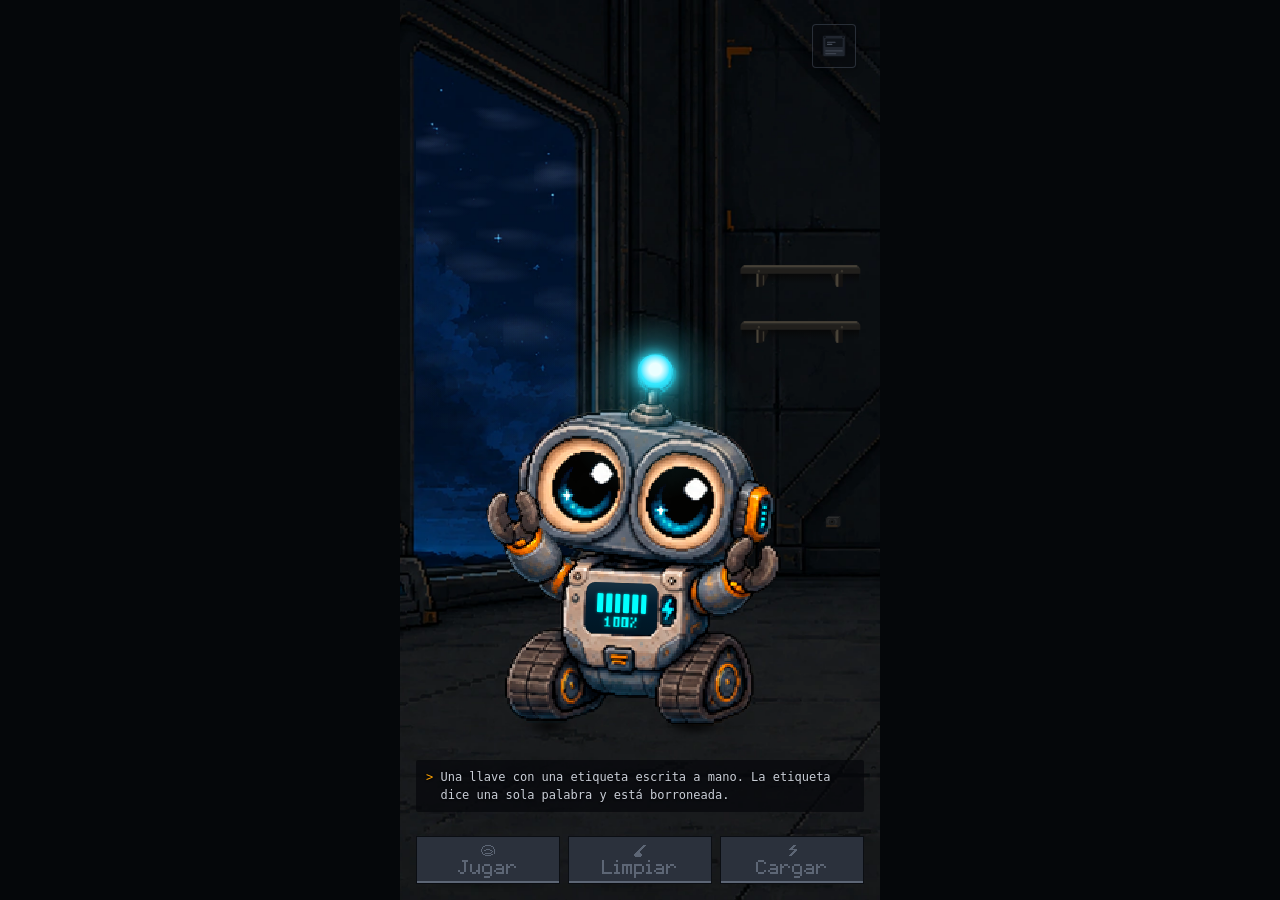
==== commit f000ac02: "Puntos 6 y 8: Chip se distrae y vuelve, y las orugas levantan piso PUNTO 6, LA MIRADA. La atención e" ====
--- a/index.html
+++ b/index.html
@@ -136,6 +136,18 @@
            Existen porque el aro pintado no tiene ningún rasgo angular: es una
            elipse lisa, y una elipse rotada sobre su centro no rueda, se tumba.
            Lo llena ui.js con la tabla de la pose. -->
+      <!-- EL POLVO QUE LEVANTAN LAS ORUGAS. Va ENTRE el cuerpo y la capa de
+           orugas: una mota que nace en el punto de contacto y sale por encima
+           de la oruga se ve pegada arriba; saliendo por debajo se ve saliendo
+           de donde sale. Lo llena ui.js con los puntos de AROS_ORUGA. -->
+      <div id="polvo-orugas" aria-hidden="true"></div>
+
+      <!-- LAS ORUGAS, como capa propia. Existe para que el polvo quepa debajo,
+           y NO para animarlas: el punto 8 argumenta justamente lo contrario.
+           Sólo hay recorte sin orugas para idle; en el resto de las poses el
+           canvas dibuja el cuerpo completo y esta capa se esconde. -->
+      <img id="orugas-capa" alt="" aria-hidden="true" hidden>
+
       <svg id="orugas" viewBox="0 0 100 100" aria-hidden="true"></svg>
 
       <!-- LA CABEZA, para poder ladearla. Es el mismo lienzo de 256 que el
--- a/style.css
+++ b/style.css
@@ -4000,6 +4000,150 @@
 /* Si el sistema pide menos movimiento no hay rebote, no hay salto y las barras
    van directo al valor nuevo. Va al final del archivo porque gana por orden:
    misma especificidad que las reglas de arriba, declarada después. */
+
+/* ============================================================================
+   EL POLVO DE LAS ORUGAS — punto 8
+
+   La misma idea que el arco de luz en los aros: las orugas no se pueden mover
+   —el aro pintado es una elipse lisa y rotarla la acuesta en vez de hacerla
+   rodar— así que el movimiento se cuenta POR LO QUE PRODUCE.
+
+   Las motas nacen en el punto de contacto, salen hacia atrás y afuera, suben
+   poco y se disuelven. Los puntos no son nuevos: salen de AROS_ORUGA, que ya
+   estaba medida pose por pose.
+   ============================================================================ */
+
+#polvo-orugas {
+  position: absolute;
+  inset: 0;
+  pointer-events: none;
+  /* Entre el cuerpo y la capa de orugas. Ver #orugas-capa. */
+  z-index: 1;
+}
+
+.mota-polvo {
+  position: absolute;
+  width: var(--polvo-radio-nace);
+  aspect-ratio: 1;
+  border-radius: 50%;
+  background: var(--polvo-color);
+  opacity: 0;
+  /* El punto de contacto lo escribe ui.js por mota, desde AROS_ORUGA. */
+  left: var(--mota-x);
+  top: var(--mota-y);
+  translate: -50% -50%;
+}
+
+/* SÓLO CUANDO LAS ORUGAS GIRAN. En reposo no hay polvo, que es la misma regla
+   que ya tienen los reflejos de los aros y por el mismo motivo: una mota
+   saliendo de un personaje quieto se lee como un GIF en loop.
+
+   `levantando-polvo` la pone ui.js en el cuarto de vuelta de una acción, y la
+   clase de `jugando` la sostiene mientras dura el mecerse. */
+#cuerpo.levantando-polvo .mota-polvo,
+#cuerpo.estado-jugando .mota-polvo {
+  animation: levantar-polvo var(--mota-ciclo) ease-out infinite;
+  animation-delay: var(--mota-retraso);
+}
+
+/* Nace chica y opaca cero, crece, y se disuelve. El pico de opacidad está en el
+   medio y no al principio: una mota que aparece a full es un destello, y esto
+   tiene que notarse sin mirarlo. */
+@keyframes levantar-polvo {
+  0% {
+    opacity: 0;
+    width: var(--polvo-radio-nace);
+    translate: -50% -50%;
+  }
+  35% { opacity: var(--polvo-opacidad); }
+  100% {
+    opacity: 0;
+    width: var(--polvo-radio-muere);
+    /* Hacia atrás y AFUERA. El signo lo pone ui.js por el lado del aro, así que
+       la izquierda tira a la izquierda y la derecha a la derecha. Y sube poco:
+       el polvo de una oruga sale a ras del suelo, no en una nube. */
+    translate:
+      calc(-50% + var(--polvo-afuera) * var(--mota-lado))
+      calc(-50% - var(--polvo-arriba));
+  }
+}
+
+/* LAS ORUGAS COMO CAPA PROPIA. Existe para que el polvo quepa DEBAJO, y no para
+   animarlas — el punto 8 argumenta justamente lo contrario.
+
+   Sólo hay recorte sin orugas para idle. En el resto de las poses el canvas
+   dibuja el cuerpo completo, esta capa se esconde, y el polvo queda por encima
+   de la oruga pintada. A tamaño real, con la mota en 0,28 de opacidad, la
+   diferencia no se ve; se hace bien donde se puede y se anota dónde no. */
+#orugas-capa {
+  position: absolute;
+  inset: 0;
+  width: 100%;
+  height: 100%;
+  pointer-events: none;
+  image-rendering: pixelated;
+  z-index: 2;
+}
+
+#orugas-capa[hidden] {
+  display: none;
+}
+
+/* ============================================================================
+   LA MIRADA — punto 6
+
+   La atención es un CAMBIO de estado y no un estado. Un Chip que mira siempre a
+   la cámara es un póster; uno que estaba mirando la ventana y se da vuelta
+   cuando llegás, está vivo.
+
+   Por eso son dos clases y no una: `distraida` es un estado que SE QUEDA
+   —la cabeza se va hacia la ventana y no vuelve sola— y `atenta` es el gesto de
+   volver. Una cabeza que va y vuelve sola sería un tic más, como el ladeo
+   ocasional que ya existe.
+   ============================================================================ */
+
+/* IRSE ES LENTO. Distraerse pasa sin que uno lo note.
+
+   Es una transición y no una animación, a propósito: una animación termina y
+   deja de aplicar, y esto tiene que QUEDARSE puesto hasta que algo lo saque. */
+#cabeza-grupo {
+  transition: rotate var(--mirada-vuelve) ease-out;
+}
+
+#cabeza-grupo.distraida {
+  rotate: calc(var(--mirada-angulo) * var(--mirada-lado));
+  transition: rotate var(--mirada-se-va) ease-in-out;
+}
+
+/* Y LOS OJOS SE VAN CON ELLA. Es el experimento que el punto 6 pide hacer antes
+   de encargar arte, y salió que sí: debajo de #ojos está #parpado —la forma de
+   los ojos rellena de un color plano— así que al correr la capa de arriba, del
+   lado contrario asoma ese crema. Se lee como un ojo moviéndose adentro de su
+   cuenca, no como la capa despegada.
+
+   Hay pupilas gratis: no hace falta recorte nuevo.
+
+   Va con la MISMA asimetría que la cabeza —lento para irse, rápido para
+   volver— porque son el mismo gesto. */
+#cabeza-grupo.distraida #ojos {
+  translate: calc(var(--mirada-ojos) * var(--mirada-lado)) 0;
+  transition: translate var(--mirada-se-va) ease-in-out;
+}
+
+#cabeza-grupo #ojos {
+  transition: translate var(--mirada-vuelve) ease-out;
+}
+
+/* VOLVER ES RÁPIDO. No hace falta ninguna regla para el gesto de volver: sacar
+   la clase deja el `rotate` en cero y la transición de arriba —la corta— lo
+   lleva. La asimetría entre los dos tiempos ES el gesto. */
+
+/* Y LA RESPIRACIÓN SE ACELERA AL LLEGAR, un segundo. `--mirada-respiracion` es
+   cuánto dura el sobresalto; el factor lo escribe ui.js por escalón, porque
+   depende de cuánto tiempo estuviste afuera. */
+#contenedor-mascota.atenta {
+  animation-duration: calc(var(--ciclo-respiracion) / var(--factor-llegada, 1));
+}
 @media (prefers-reduced-motion: reduce) {
   #contenedor-mascota,
   /* El sobresalto del tap, que heredó el squash de la vieja `.acariciado` y
@@ -4021,6 +4165,9 @@
   #cable path,
   #cable-atras path,
   .pulso-cable,
+  /* El polvo de las orugas es movimiento puro: no cuenta nada que no cuente ya
+     el cambio de estado. Se va entero. */
+  .mota-polvo,
   #cuerpo.cambiando,
   #cuerpo.saltando.cambiando,
   #cuerpo.saltando {
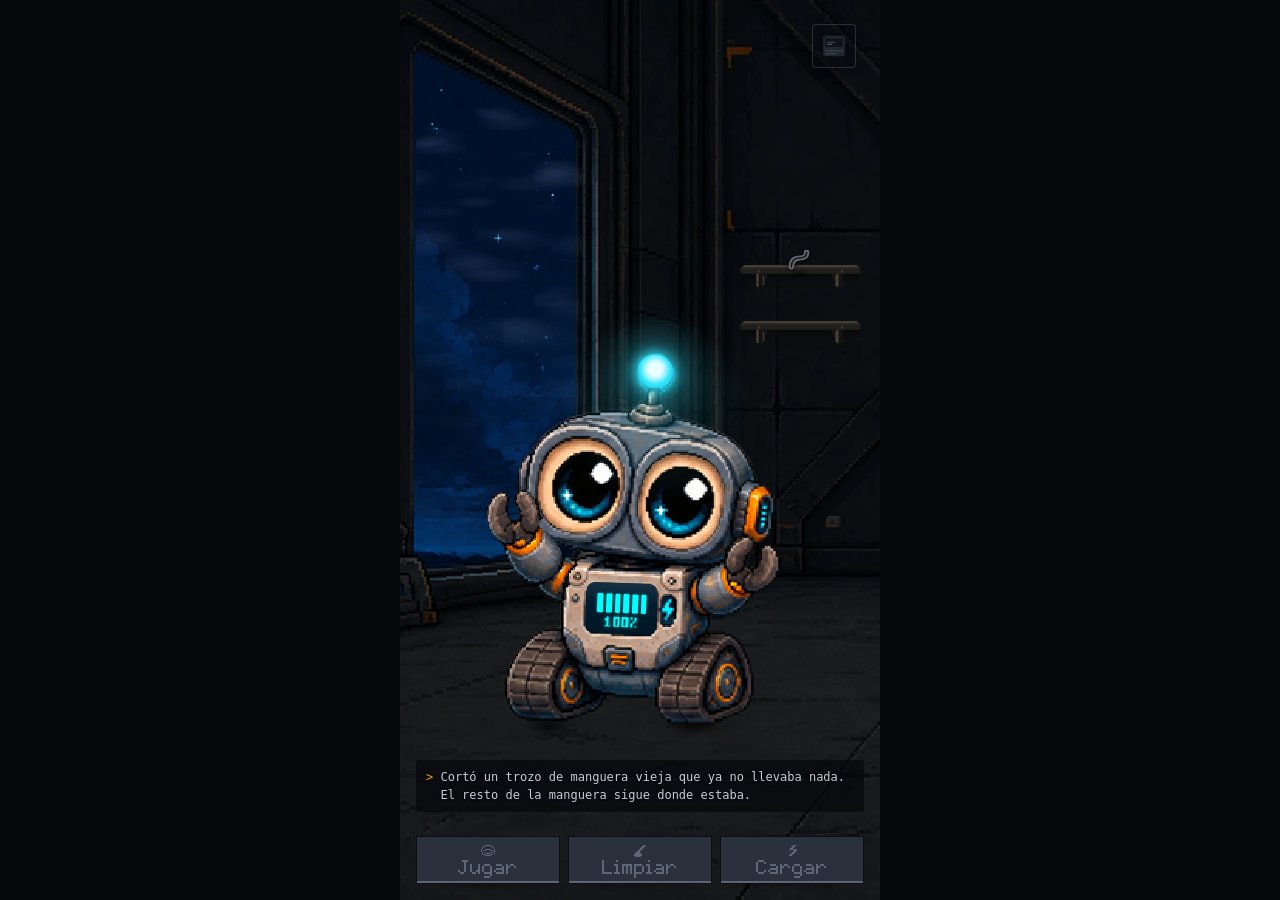
==== commit 14907633: "Las ruedas comidas: se saca la capa, y el panel dice qué versión tenés LAS RUEDAS COMIDAS ERAN MÍAS." ====
--- a/index.html
+++ b/index.html
@@ -136,17 +136,12 @@
            Existen porque el aro pintado no tiene ningún rasgo angular: es una
            elipse lisa, y una elipse rotada sobre su centro no rueda, se tumba.
            Lo llena ui.js con la tabla de la pose. -->
-      <!-- EL POLVO QUE LEVANTAN LAS ORUGAS. Va ENTRE el cuerpo y la capa de
-           orugas: una mota que nace en el punto de contacto y sale por encima
-           de la oruga se ve pegada arriba; saliendo por debajo se ve saliendo
-           de donde sale. Lo llena ui.js con los puntos de AROS_ORUGA. -->
+      <!-- EL POLVO QUE LEVANTAN LAS ORUGAS. Nace en la línea de apoyo, que
+           está por DEBAJO del borde de la oruga pintada, así que se ve salir de
+           abajo sin necesidad de ninguna capa intermedia. Hubo una y se sacó:
+           ver el bloque de RUTAS_CUERPO en config.js. Lo llena ui.js con los
+           puntos de AROS_ORUGA. -->
       <div id="polvo-orugas" aria-hidden="true"></div>
-
-      <!-- LAS ORUGAS, como capa propia. Existe para que el polvo quepa debajo,
-           y NO para animarlas: el punto 8 argumenta justamente lo contrario.
-           Sólo hay recorte sin orugas para idle; en el resto de las poses el
-           canvas dibuja el cuerpo completo y esta capa se esconde. -->
-      <img id="orugas-capa" alt="" aria-hidden="true" hidden>
 
       <svg id="orugas" viewBox="0 0 100 100" aria-hidden="true"></svg>
 
--- a/style.css
+++ b/style.css
@@ -4017,7 +4017,8 @@
   position: absolute;
   inset: 0;
   pointer-events: none;
-  /* Entre el cuerpo y la capa de orugas. Ver #orugas-capa. */
+  /* Encima del cuerpo. Nace por debajo del borde de la oruga pintada, así que
+     no hace falta ninguna capa intermedia para que se vea salir de abajo. */
   z-index: 1;
 }
 
@@ -4068,26 +4069,17 @@
   }
 }
 
-/* LAS ORUGAS COMO CAPA PROPIA. Existe para que el polvo quepa DEBAJO, y no para
-   animarlas — el punto 8 argumenta justamente lo contrario.
-
-   Sólo hay recorte sin orugas para idle. En el resto de las poses el canvas
-   dibuja el cuerpo completo, esta capa se esconde, y el polvo queda por encima
-   de la oruga pintada. A tamaño real, con la mota en 0,28 de opacidad, la
-   diferencia no se ve; se hace bien donde se puede y se anota dónde no. */
-#orugas-capa {
-  position: absolute;
-  inset: 0;
-  width: 100%;
-  height: 100%;
-  pointer-events: none;
-  image-rendering: pixelated;
-  z-index: 2;
-}
-
-#orugas-capa[hidden] {
-  display: none;
-}
+/* ACÁ HUBO UNA CAPA CON LAS ORUGAS RECORTADAS, para que el polvo cupiera
+   debajo, y se sacó. El motivo está medido y vive en config.js, al lado de
+   RUTAS_CUERPO: los dos recortes no comparten su borde y componerlos deja 780
+   píxeles de agujero —una costura de 1 a 2 px por todo el contorno de las
+   orugas— que es lo que se reportó como "las ruedas comidas".
+
+   Y no alcanzaba con invertir el orden: hay 46 píxeles al revés, o sea que la
+   capa sobresale, y dibujarla encima del cuerpo completo pintaría un fleco.
+
+   El polvo no la necesitaba: nace en la línea de apoyo, que está por debajo del
+   borde de la oruga pintada. */
 
 /* ============================================================================
    LA MIRADA — punto 6
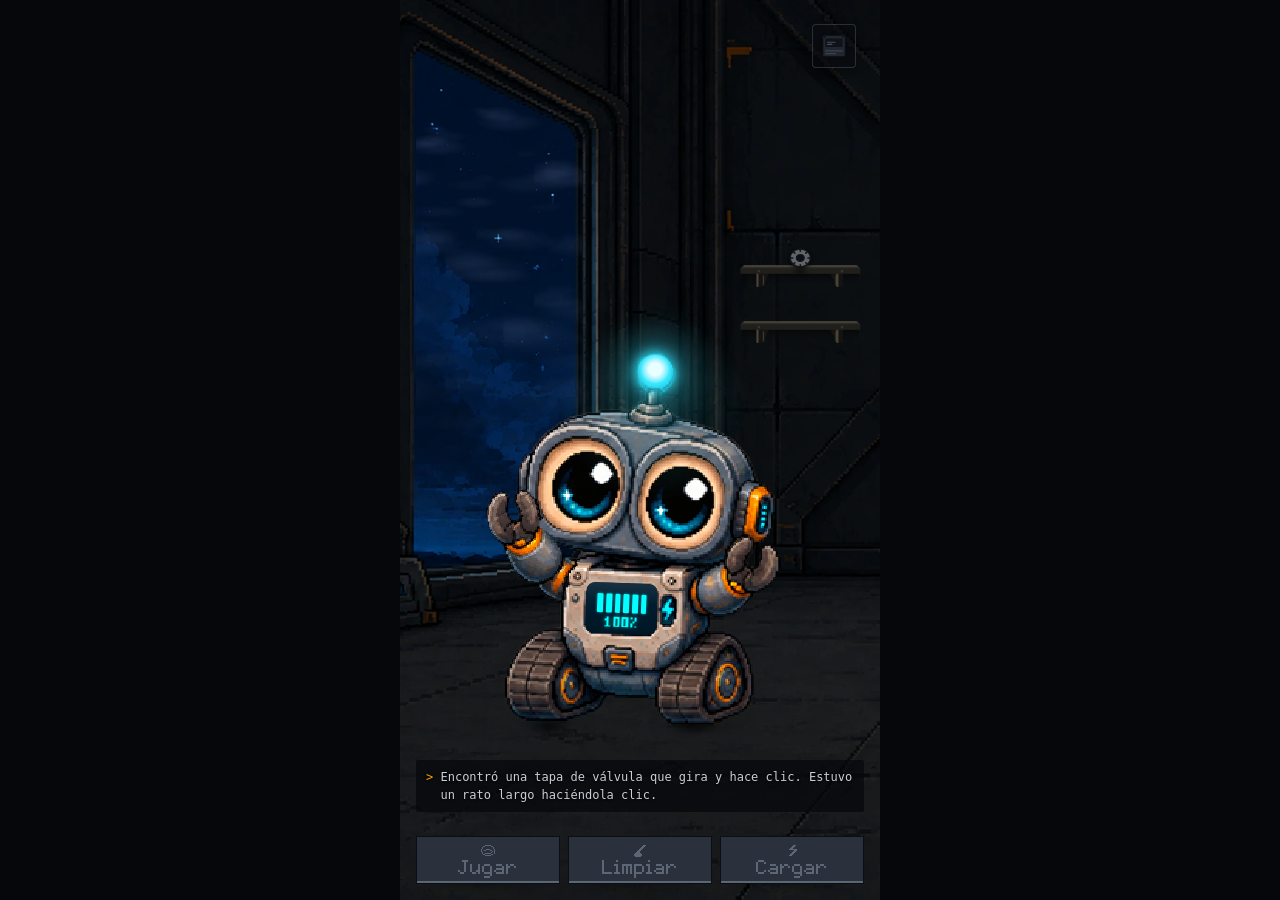
==== commit 0775f64c: "Se va el nodo #toma, que era lo único que quedaba de la opción B LO QUE FALTABA DE 5559c8f. Ahí saqu" ====
--- a/index.html
+++ b/index.html
@@ -91,7 +91,20 @@
        cable dibujado en cargando.png termine en algo. Va antes de #chip y con
        z-index negativo para quedar detrás de él y DEBAJO de la capa de luz, que
        es lo que le da la hora del día. La forma la dibuja ui.js. -->
-  <div id="toma" aria-hidden="true"></div>
+  <!-- ACÁ ESTABA EL NODO DE LA TOMA, y se fue con el cable que iba a ella:
+
+         <div id="toma" aria-hidden="true"></div>
+
+       El cable ahora sale por el borde derecho de la escena y no enchufa en
+       ninguna parte visible, así que la caja quedaba sola contra la pared. Y no
+       era mobiliario del dibujo: la dibujaba `svgDeToma()` por código, encima de
+       un paño liso, mientras los DOS tomas que el arte sí dibuja viven en el
+       87,8% del ancho de la imagen y no entran nunca en pantalla en un teléfono.
+       Está medido en verificacion/telefono.html.
+
+       El SVG queda escrito en formas.js y el bloque de estilo en style.css, los
+       dos comentados: la caja está bien dibujada y el día que el encuadre cambie
+       vuelve entera. -->
 
   <!-- EL CABLE. Se dibuja entero por código: el sprite de cargando ya no trae
        ninguno. Va antes de #chip para pasar por detrás de él, y lo llena ui.js
--- a/style.css
+++ b/style.css
@@ -334,6 +334,20 @@
   animation: disolver-fondo var(--duracion-cruce-fondo) ease-in-out;
 }
 
+/* ESTA DISOLVENCIA SE QUEDA, Y NO CONTRADICE LA REGLA DEL PIXEL ART.
+
+   La regla —el pixel art corta, no disuelve, porque dos dibujos al 50% inventan
+   colores que nadie puso— vale para DIBUJOS CON CONTORNO: dos caras de 3 px,
+   dos recortes con su línea dura, donde la mezcla ensucia justo el borde y se
+   ve. Ahí se cambió el cruce por un corte, y por eso los ojos ya no cruzan.
+
+   Acá son dos cielos de pantalla completa cruzándose en 2600 ms. No hay línea
+   dura que ensuciar, la mezcla de dos graduaciones de luz es lo que hace un
+   atardecer, y la alternativa —un corte seco de la escena entera— sería peor.
+
+   Está escrito para que el próximo que lea la regla del README no venga a
+   "unificar" esto con los ojos: son dos casos distintos y la diferencia es si
+   hay contorno. */
 @keyframes disolver-fondo {
   from { opacity: 1; }
   to { opacity: 0; }
@@ -364,46 +378,26 @@
    chapa oscura, mismas dos ranuras y mismo bisel naranja.
    ============================================================================ */
 
-#toma {
-  position: absolute;
-  /* Detrás de Chip y debajo de la capa de luz de #escena::after, que es
-     generada al final y por lo tanto pinta por encima entre los z-index
-     negativos. De ahí sale que la toma reciba la hora del día sin una sola
-     línea de JS que la mire. */
-  z-index: -1;
-
-  /* AL FONDO DEL TALLER, no al lado de Chip. Se posiciona en % de la ESCENA y no
-     con los anclajes de Chip: la caja ya no es un accesorio del personaje, es
-     mobiliario que está lejos. Los anclajes de antes existían para que el cable
-     DIBUJADO en el sprite muriera en su boca, y ese cable ya no existe.
-
-     El ancla es la boca del conector, que es donde llega el cable de código. */
-  left: var(--toma-pared-x);
-  top: var(--toma-pared-y);
-  width: var(--toma-pared-ancho);
-  aspect-ratio: 40 / 38;
-  margin-left: calc(var(--toma-pared-ancho) * var(--toma-ancla-x) * -1);
-  translate: 0 calc(var(--toma-ancla-y) * -100%);
-  pointer-events: none;
-
-  /* SUMERGIDA. No compite con Chip porque está lejos, y estar lejos en este
-     galpón quiere decir dos cosas: menos luz y menos color. Es un filtro y no
-     una opacidad — el objeto está entero, lo que le falta es luz. Bajarle el
-     alfa lo habría vuelto transparente, que es otra cosa. */
-  filter: brightness(var(--toma-pared-brillo)) saturate(var(--toma-pared-saturacion));
-
-  /* SIN TRANSFORM. La perspectiva está dibujada en el SVG con la fuga medida.
-     Antes acá había rotate + perspective + rotateX y no se veía: inclinar una
-     chapa plana no le inventa una cara de arriba. Si además de dibujarla se la
-     transformara, la caja quedaría torcida dos veces. */
-}
-
-#toma svg {
-  display: block;
-  width: 100%;
-  height: 100%;
-  overflow: visible;
-}
+/* ACÁ ESTABAN LAS REGLAS DE #toma, Y EL NODO YA NO EXISTE.
+
+   Se fueron con el destino del cable: ahora sale por el borde derecho de la
+   escena y no enchufa en ninguna parte visible, así que la caja quedaba sola
+   contra la pared. Y no era mobiliario del dibujo — la dibujaba svgDeToma() por
+   código, sobre un paño liso, mientras los DOS tomas que el arte sí dibuja viven
+   en el 87,8% del ancho de la imagen y no entran nunca en pantalla en un
+   teléfono. Medido en verificacion/telefono.html.
+
+   Se BORRAN en vez de quedar comentadas, y es a propósito: leían siete custom
+   properties que ahora nadie escribe, y dejarlas acá habría dejado siete
+   variables vivas por una regla que no matchea nada. El guardián del puente lo
+   habría marcado, y con razón. Es el mismo criterio que RUTAS_CUERPO_SIN_ORUGAS:
+   se va el código y queda escrito por qué, no un cadáver comentado.
+
+   Lo que SÍ queda entero es el dibujo: svgDeToma() sigue en formas.js, sin que
+   nadie la llame, y el día que el encuadre cambie la caja vuelve con estas seis
+   declaraciones —posición en % de la escena, aspect-ratio 40/38, el ancla de la
+   boca del conector, y el filter de brillo y saturación que la manda al fondo—.
+   El detalle de cada una está en el historial de este archivo. */
 
 /* La sombra también está adentro del SVG, en coordenadas del dibujo: así se
    apoya donde apoya la caja y no donde termina su caja de layout. El ::after de
@@ -820,10 +814,36 @@
      recortes. Con el origen en el medio de la caja el ojo se cerraría hacia
      arriba en vez de cerrarse sobre sí mismo. */
   transform-origin: 50% var(--origen-parpadeo);
-  /* La misma duración que las capas de gesto, y por eso: cuando `contento`
-     entra, ésta tiene que SALIR al mismo ritmo. Sin la transición se apagaría de
-     golpe y el cruce que se construyó abajo dejaría un hueco de un cuadro. */
-  transition: opacity var(--ojos-cruce) ease-out;
+  /* TRANSICIONA `translate` Y NO `opacity`, Y EN LONGHANDS. Las dos mitades de
+     este renglón son cicatrices, y de dos defectos distintos.
+
+     EL SEGUNDO PRIMERO, porque es el que decide qué se transiciona: ACÁ HABÍA UN
+     CRUCE DE OPACIDAD CON LAS CAPAS DE GESTO, y era la técnica equivocada. Las
+     tres capas de ojo están puestas y lo que cambiaba era la opacidad, así que
+     en el medio del cruce se veían dos dibujos al 50% cada uno — y dos dibujos
+     de pixel art al 50% dan una mancha translúcida con colores que ningún
+     dibujante puso. Un cuadro con ojos de fantasma, cada vez que la cara
+     cambiaba.
+
+     Medía perfecto: la suma de opacidades daba 1,00 en TODOS los cuadros y el
+     salto máximo entre cuadros era 0,19. Lo que estaba mal no era el valor, era
+     la técnica. EL PIXEL ART CORTA, NO DISUELVE — ver el README. El cambio de
+     cara es ahora un swap de un cuadro, sin transición de opacidad en ninguna de
+     las capas, como un frame de animación.
+
+     `translate` SÍ transiciona, y no es lo mismo: eso es la mirada distraída
+     moviendo el ojo ENTERO adentro de su cuenca. Mover un dibujo no inventa
+     ningún color; mezclar dos, sí.
+
+     Y VA EN LONGHANDS, que es la otra cicatriz. Con el shorthand `transition`,
+     la regla de la mirada —`#cabeza-grupo #ojos`, que ganaba por especificidad
+     con dos ids contra uno— reseteaba transition-property a lo suyo y borraba en
+     silencio lo que declaraba ésta. Es la regla de los shorthands del README.
+     Con longhands, las reglas más específicas cambian el TIEMPO sin tocar la
+     lista. */
+  transition-property: translate;
+  transition-duration: var(--mirada-vuelve);
+  transition-timing-function: ease-out;
 }
 
 #ojos[hidden] {
@@ -847,8 +867,11 @@
   height: 100%;
   pointer-events: none;
   image-rendering: pixelated;
+  /* SIN TRANSICIÓN DE OPACIDAD, y es lo mismo que en #ojos: una capa reemplaza a
+     la otra en un cuadro. Acá había `transition: opacity var(--ojos-cruce)` y
+     era la mitad de la mancha translúcida — mientras ésta subía, #ojos bajaba, y
+     en el medio estaban las dos a mitad de camino. Ver el bloque de #ojos. */
   opacity: 0;
-  transition: opacity var(--ojos-cruce) ease-out;
 }
 
 .ojos-gesto[hidden] {
@@ -3973,6 +3996,24 @@
 
    Se ve uno por vez. Si la visita trajo dos, ui.js reemplaza el texto a los
    4 s: son dos frases sueltas, no una lista de notificaciones. */
+/* EL CABLE NO LE PASA POR ENCIMA — YA ESTÁ DETRÁS, y esto está escrito porque
+   parece lo contrario y ya costó un arreglo que no arreglaba nada.
+
+   Se ve el cable cruzando el texto, sí. Pero no está encima: el lazo de abajo
+   vive en #cable-atras, que tiene z-index -1, y este panel tiene fondo
+   `rgba(6, 8, 12, 0.72)` — 28% transparente. Lo que se ve es el cable A TRAVÉS
+   del panel.
+
+   Medido, y las dos cosas se ven idénticas en una captura: con el fondo puesto
+   opaco un momento, el cable DESAPARECE del texto. Y sigue desapareciendo con
+   este párrafo sin posicionar, o sea que ningún cambio de apilado lo mueve —
+   nunca estuvo arriba.
+
+   Así que si molesta, lo que hay que decidir es OTRA cosa: o el panel deja de
+   ser translúcido, o el cable deja de apoyarse a la altura del panel
+   (APOYO_CABLE está en 86% del alto de la escena y este panel ocupa del 83,3%
+   al 90,7%, medido). Las dos son decisiones de diseño y ninguna es un
+   z-index. */
 .evento {
   margin: 0 var(--esp-2) var(--esp-1);
   padding: var(--esp-1) 10px;
@@ -4102,6 +4143,43 @@
   transition: rotate var(--mirada-vuelve) ease-out;
 }
 
+/* TRES REGLAS LE ESCRIBEN `rotate` A ESTE ELEMENTO, Y ESTÁ DECIDIDO ASÍ.
+   Está anotado porque se midió buscando un defecto y el resultado fue que no lo
+   era — sin esta nota, el próximo que lo mida vuelve a hacer el mismo camino.
+
+     #cabeza-grupo                    (1 id)            la vuelta, en cero
+     #cabeza-grupo.distraida          (1 id, 1 clase)   -4,5° hacia la ventana
+     #chip.acariciando #cabeza-grupo  (2 ids, 1 clase)  sigue a la mano
+     .inclinada -> @keyframes ladear                    el ladeo ocasional
+
+   QUIÉN GANA, medido y no razonado:
+
+   - La ANIMACIÓN le gana a las tres declaraciones mientras corre, y con
+     `fill: both` también antes y después. O sea que durante el ladeo ocasional
+     no hay distracción ni caricia en el ángulo: hay ladeo.
+   - Entre las declaraciones gana LA CARICIA, por especificidad y sin necesidad
+     de ninguna animación: dos ids contra uno. Los -4,5° de la distracción se
+     pierden enteros.
+
+     Y EL ÁNGULO NO ESTÁ ACÁ: lo escribe el JS en `--caricia-inclinacion` desde
+     la posición de la mano, y el fallback de la declaración es 0deg —sin puntero
+     y con las dos clases puestas se mide 0deg, no un ángulo—. Lo que importa
+     para saber quién ganó es la DURACIÓN: `transition-duration` computado da
+     0,26s, o sea los 260 ms de la caricia y no los 1500 de la distracción.
+   - `distraida` e `inclinada` SÍ conviven. Medido muestreando `classList` cada
+     1 s durante 90 s: las dos clases juntas en 4 de 90 en una corrida y en 7 de
+     90 en otra. El número no es reproducible —depende del sorteo de los dos
+     temporizadores— y lo que se reproduce es el hecho: conviven.
+
+   Y ESTÁ BIEN ASÍ: mientras la mano está encima, la cabeza la sigue a ella y no
+   a la ventana. Que la distracción reaparezca al soltar es lo que corresponde,
+   porque la clase sigue puesta. Lo que NO se puede hacer es agregar un cuarto
+   escritor sin volver a mirar esta lista.
+
+   Ojo con el shorthand: las tres declaran `transition` de la MISMA propiedad,
+   así que el reset no le borra nada a nadie. Una cuarta regla que declarara
+   `transition` de otra cosa sí — ver la regla de los shorthands en el README, y
+   el guardián en tests/composicion.test.js. */
 #cabeza-grupo.distraida {
   rotate: calc(var(--mirada-angulo) * var(--mirada-lado));
   transition: rotate var(--mirada-se-va) ease-in-out;
@@ -4116,14 +4194,17 @@
    Hay pupilas gratis: no hace falta recorte nuevo.
 
    Va con la MISMA asimetría que la cabeza —lento para irse, rápido para
-   volver— porque son el mismo gesto. */
+   volver— porque son el mismo gesto.
+
+   IRSE ES LENTO Y VOLVER ES RÁPIDO, y por eso acá sólo se cambia el TIEMPO del
+   translate. La lista de propiedades y el tiempo del opacity los pone el bloque
+   de #ojos, más arriba, y no se tocan: pisarlos con el shorthand `transition`
+   es lo que mató el cruce de los ojos una vez. La vuelta no necesita regla —
+   sacar la clase deja el translate en cero y lo lleva la duración de base. */
 #cabeza-grupo.distraida #ojos {
   translate: calc(var(--mirada-ojos) * var(--mirada-lado)) 0;
-  transition: translate var(--mirada-se-va) ease-in-out;
-}
-
-#cabeza-grupo #ojos {
-  transition: translate var(--mirada-vuelve) ease-out;
+  transition-duration: var(--mirada-se-va);
+  transition-timing-function: ease-in-out;
 }
 
 /* VOLVER ES RÁPIDO. No hace falta ninguna regla para el gesto de volver: sacar
@@ -4556,7 +4637,13 @@
    total de 3000, o sea 20,7% y 70,7%.
 
    El lado lo sortea ui.js en cada gesto: siempre para el mismo lado se vuelve
-   una muletilla. */
+   una muletilla.
+
+   Y ES UNA ANIMACIÓN SOBRE `rotate`, o sea que mientras corre le gana a las
+   TRES declaraciones de rotate que tiene #cabeza-grupo —y con `both` también
+   antes y después—. Durante el ladeo no hay distracción ni caricia en el
+   ángulo: hay ladeo. Está decidido así; la lista completa y la medición están
+   en el bloque de LA MIRADA, al lado de #cabeza-grupo.distraida. */
 #cabeza-grupo.inclinada {
   animation: ladear var(--duracion-inclinacion) both;
 }
@@ -4743,7 +4830,13 @@
 
 /* LA CABEZA SIGUE LA MANO. Una insinuación de uno o dos grados, no un
    seguimiento literal: el ángulo lo escribe ui.js según hacia dónde va el dedo
-   y cambia si cambiás de dirección. */
+   y cambia si cambiás de dirección.
+
+   ÉSTA ES LA MÁS ESPECÍFICA DE LAS TRES QUE ESCRIBEN `rotate` en #cabeza-grupo
+   —dos ids contra uno— así que le gana a la distracción SIN necesitar ninguna
+   animación, y es a propósito: mientras la mano está encima, la cabeza la sigue
+   a ella y no a la ventana. La lista completa y la medición están en el bloque
+   de LA MIRADA, arriba, al lado de #cabeza-grupo.distraida. */
 #chip.acariciando #cabeza-grupo {
   rotate: var(--caricia-inclinacion, 0deg);
   transition: rotate 260ms ease-out;
@@ -4752,8 +4845,19 @@
 /* LA VUELTA NO ES UN CORTE. Al levantar el dedo sostiene el estado un momento y
    vuelve despacio; cortar de golpe deshace todo lo anterior, y esa vuelta lenta
    es parte de lo que hace que se sienta bien. */
-#chip.volviendo #ojos,
 #chip.volviendo #cabeza-grupo {
+  transition-duration: var(--caricia-vuelta);
+}
+
+/* #ojos VA SEPARADO Y NO POR CAPRICHO. Estuvo junto a #cabeza-grupo en el mismo
+   selector, y hubo que partirlo cuando su transition-property fueron dos
+   —opacity y translate— porque una sola duración se REPITE sobre la lista y la
+   vuelta lenta de la caricia se le habría aplicado también al cruce de los ojos.
+   Hoy su lista es una sola propiedad y volverían a poder ir juntos, pero se
+   quedan separados: acá es donde está escrito que lo que vuelve despacio es el
+   TRANSLATE, o sea la mirada, y no el cambio de cara — que ya no transiciona
+   nada. */
+#chip.volviendo #ojos {
   transition-duration: var(--caricia-vuelta);
 }
 
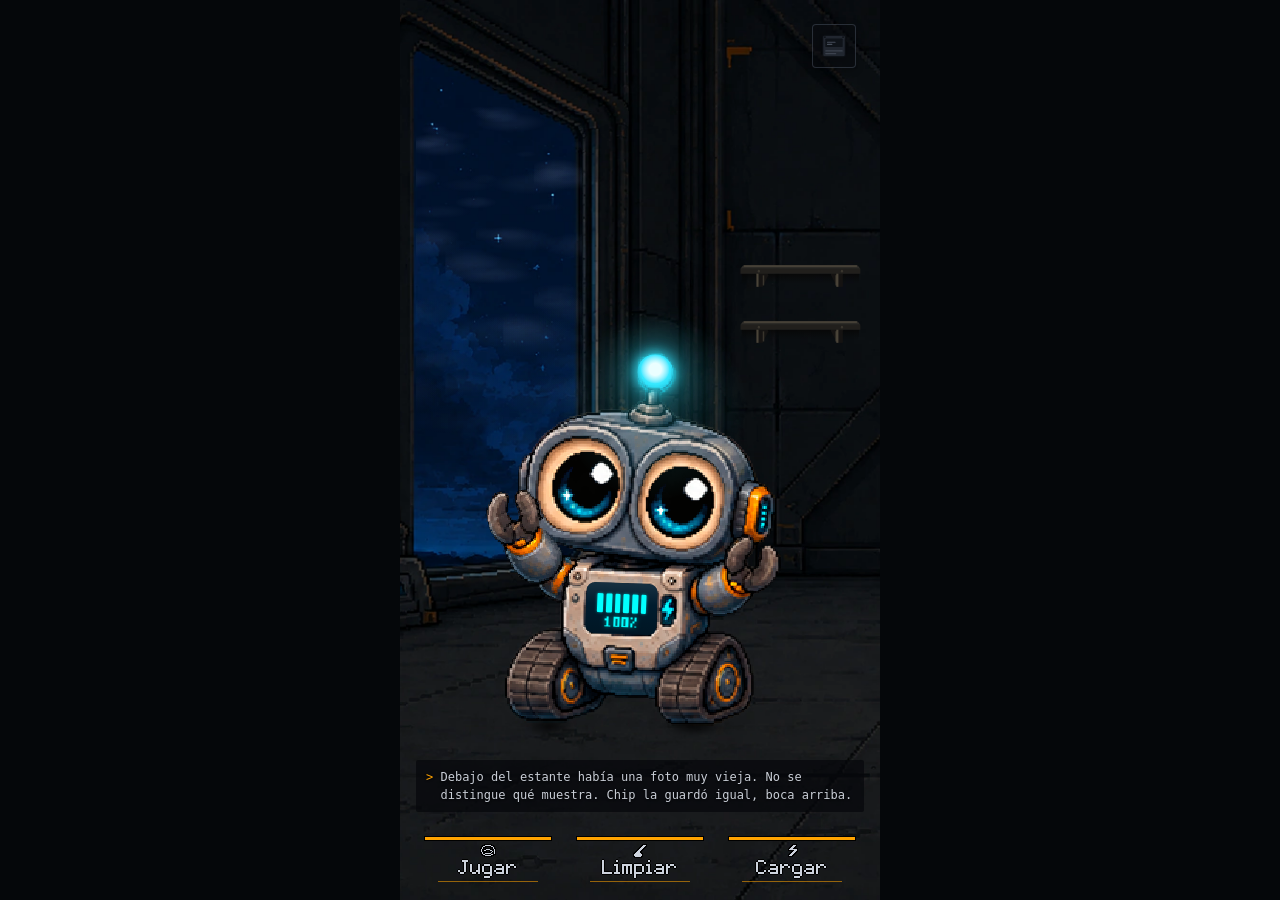
==== commit 3ccbc9d6: "Se va el LED, y las dos variantes de desgaste quedan a la vista sin elegir EL LED SE FUE, y con él @" ====
--- a/index.html
+++ b/index.html
@@ -467,17 +467,14 @@
        cosas quedan bien: Cargar es lo último que se toca. -->
   <div id="acciones">
     <button id="btn-jugar" type="button">
-      <span class="led" aria-hidden="true"></span>
       <svg viewBox="0 0 16 16" aria-hidden="true"><rect x="5" y="2" width="6" height="1"/><rect x="3" y="3" width="2" height="1"/><rect x="11" y="3" width="2" height="1"/><rect x="2" y="4" width="1" height="1"/><rect x="13" y="4" width="1" height="1"/><rect x="2" y="5" width="1" height="1"/><rect x="13" y="5" width="1" height="1"/><rect x="1" y="6" width="1" height="1"/><rect x="6" y="6" width="4" height="1"/><rect x="14" y="6" width="1" height="1"/><rect x="1" y="7" width="1" height="1"/><rect x="4" y="7" width="2" height="1"/><rect x="10" y="7" width="2" height="1"/><rect x="14" y="7" width="1" height="1"/><rect x="1" y="8" width="1" height="1"/><rect x="12" y="8" width="1" height="1"/><rect x="14" y="8" width="1" height="1"/><rect x="2" y="9" width="1" height="1"/><rect x="11" y="9" width="1" height="1"/><rect x="14" y="9" width="1" height="1"/><rect x="2" y="10" width="1" height="1"/><rect x="5" y="10" width="6" height="1"/><rect x="14" y="10" width="1" height="1"/><rect x="3" y="11" width="2" height="1"/><rect x="11" y="11" width="2" height="1"/><rect x="5" y="12" width="6" height="1"/></svg>
       <span>Jugar</span>
     </button>
     <button id="btn-limpiar" type="button">
-      <span class="led" aria-hidden="true"></span>
       <svg viewBox="0 0 16 16" aria-hidden="true"><rect x="11" y="2" width="3" height="1"/><rect x="10" y="3" width="3" height="1"/><rect x="9" y="4" width="3" height="1"/><rect x="8" y="5" width="3" height="1"/><rect x="7" y="6" width="3" height="1"/><rect x="6" y="7" width="3" height="1"/><rect x="5" y="8" width="3" height="1"/><rect x="4" y="9" width="4" height="1"/><rect x="3" y="10" width="6" height="1"/><rect x="2" y="11" width="8" height="1"/><rect x="2" y="12" width="8" height="1"/><rect x="3" y="13" width="6" height="1"/></svg>
       <span>Limpiar</span>
     </button>
     <button id="btn-cargar" type="button">
-      <span class="led" aria-hidden="true"></span>
       <svg viewBox="0 0 16 16" aria-hidden="true"><rect x="9" y="2" width="3" height="1"/><rect x="8" y="3" width="3" height="1"/><rect x="7" y="4" width="3" height="1"/><rect x="6" y="5" width="3" height="1"/><rect x="5" y="6" width="8" height="1"/><rect x="10" y="7" width="3" height="1"/><rect x="9" y="8" width="3" height="1"/><rect x="8" y="9" width="3" height="1"/><rect x="7" y="10" width="3" height="1"/><rect x="6" y="11" width="3" height="1"/><rect x="5" y="12" width="3" height="1"/></svg>
       <span>Cargar</span>
     </button>
--- a/style.css
+++ b/style.css
@@ -3812,11 +3812,26 @@
   justify-content: center;
   gap: 2px;
 
-  /* PLANO: un relleno y un filo. Nada en el medio. */
-  background: var(--panel-chapa);
-  border: 1px solid var(--panel-filo);
+  /* EL BOTÓN NO TIENE CAJA, Y ESO ES TODO EL CAMBIO.
+
+     Acá había `background: var(--panel-chapa)` y `border: 1px solid
+     var(--panel-filo)`. Se rechazaron tres variantes seguidas cambiando ese
+     relleno —maciza, hueca al 0,72, al 0,90— y las tres se veían iguales
+     porque las tres COMPARTÍAN LA SILUETA RECTANGULAR. El relleno nunca fue el
+     problema. Ver BOTONERA.chapita en config.js para la medición que lo dice.
+
+     LA CAJA SE VA, LA CAJA TÁCTIL SE QUEDA: `width`, `height` y `box-sizing:
+     border-box` no se tocan, así que los tres botones miden exactamente lo
+     mismo que antes y en el mismo lugar. Lo cuida un test. Sacar el borde de
+     1 px con border-box tampoco mueve el contenido: la caja de contenido crece
+     2 px en cada eje pero sigue centrada, y el bloque de ícono + texto pasa de
+     estar a 6 px del borde a estar a 7 — los dos enteros. */
+  background: transparent;
+  border: 0;
   /* Punto 3.2. Cero, no "poco": 3px de radio son tres píxeles interpolados en
-     cada esquina. */
+     cada esquina. Sin relleno ni borde no recorta nada hoy; se queda porque la
+     decisión sigue en pie y el día que algo vuelva a pintar esta caja tiene que
+     encontrarla en cero, no descubrirlo. */
   border-radius: 0;
 
   color: var(--boton-texto);
@@ -3830,69 +3845,113 @@
   line-height: 1;
   cursor: pointer;
 
-  /* SOLTAR ES MÁS LENTO QUE APRETAR. El dedo baja de golpe y el material vuelve
-     solo. La transición de reposo usa el tiempo LARGO —el de volver— y la de
-     :active lo pisa con el corto. Sólo el color: el movimiento es de 2 px
-     enteros y no necesita interpolarse. */
-  transition: background-color var(--presion-sube) ease-out;
-}
-
-/* LA FRANJA NARANJA DEL CANTO. Es el acento del juego usado como lo usa el
-   mundo: pintura sobre el canto de la chapa, igual que la banda de la caja de
-   conexión y los aros de las orugas. NO es un contorno encendido alrededor de
-   la tecla — eso la devolvería a ser un ícono.
-
-   Plana. Antes era un degradé de tres paradas con un color-mix a negro para
-   simular el desgaste; el desgaste pintado a mano en un degradé es exactamente
-   el tipo de rasgo que el punto 3 saca. */
+  /* EL CONTORNO DEL TEXTO, QUE ES LO QUE REEMPLAZA AL RELLENO.
+
+     Sin caja, la etiqueta ya no se lee contra un tono conocido: se lee contra el
+     piso del galpón, que cambia cuatro veces por día y va de 23 a 97 de
+     luminancia. Un contorno negro de 1 px la vuelve independiente del piso.
+
+     ES text-shadow Y NO ES SUAVE, y vale decirlo porque el nombre engaña: los
+     cuatro desplazamientos son de un píxel ENTERO y el difuminado es CERO, así
+     que cada sombra es la misma letra corrida un píxel, llena. No hay un solo
+     píxel a medio pintar. Un `blur` distinto de 0 acá deshace la fuente pixel
+     entera.
+
+     Cuatro y no ocho: arriba, abajo y los dos costados. Las diagonales las
+     completa el solapamiento de esas cuatro en cada esquina. */
+  text-shadow:
+    0 1px 0 #000,
+    1px 0 0 #000,
+    -1px 0 0 #000,
+    0 -1px 0 #000;
+}
+
+/* LA CHAPITA. Es la misma pintura naranja de siempre —el acento del juego usado
+   como lo usa el mundo, igual que la banda de la caja de conexión y los aros de
+   las orugas— pero ahora es LA PIEZA y no el canto de otra.
+
+   ERA LA FRANJA DE ABAJO: `bottom: 0`, `height: 2px`, de borde a borde. Los tres
+   números cambian y cada uno por su motivo:
+
+     abajo -> arriba   una franja al pie de una caja invisible es un subrayado
+                       suelto. Arriba del texto es una etiqueta grabada, que es
+                       lo que hay atornillado en un tablero de galpón.
+     2 -> 3 px         un trazo de 2 px sin caja que lo sostenga se lee como una
+                       raya; 3 se lee como una plaquita.
+     0 -> 8 px de aire lo que la hace más angosta que el botón. Sin ese aire
+                       vuelve a leerse como el borde de arriba de un rectángulo,
+                       que es exactamente lo que estamos sacando.
+
+   EL FILO NEGRO LA RODEA, y estuvo un rato en un solo lado. No es una sombra:
+   es difuminado CERO y un píxel de expansión, o sea un anillo lleno. Está
+   porque el naranja y el negro SE TURNAN según la hora — sobre el piso del
+   mediodía el naranja saca 3,32 y el filo 3,16; sobre el de la noche, 8,81 y
+   1,19—. Con el filo abajo nomás, el mediodía dejaba arriba y los dos costados
+   sin defensa. Ver BOTONERA.chapita en config.js para la tabla.
+
+   Y ESTÁ CORRIDA UN PÍXEL HACIA ADENTRO A PROPÓSITO. El `box-shadow` no ocupa
+   lugar en el layout —el área táctil no se mueve ni con esto ni sin esto— pero
+   PINTA: con la chapita en `top: 0` el anillo caería un píxel ARRIBA del botón.
+   Así que la chapita arranca en el filo y el inset lleva el filo sumado, y el
+   anillo termina justo donde antes terminaba el naranja. Lo que se ve tiene la
+   misma silueta exterior que antes; lo que cambió está adentro.
+
+   Plana, sin degradé: el desgaste pintado a mano en un degradé es el tipo de
+   rasgo que el punto 3 saca. */
 #acciones button::after {
   content: '';
   position: absolute;
-  left: 0;
-  right: 0;
-  bottom: 0;
-  height: 2px;
+  top: var(--boton-chapita-filo);
+  left: calc(var(--boton-chapita-inset) + var(--boton-chapita-filo));
+  right: calc(var(--boton-chapita-inset) + var(--boton-chapita-filo));
+  height: var(--boton-chapita-alto);
   background: var(--boton-naranja);
+  /* Expansión y no corrimiento: `0 0 0 1px` da UN PÍXEL EXACTO en los cuatro
+     lados. Cuatro sombras corridas —una por lado— habrían dado lo mismo en el
+     papel y habrían dejado las esquinas dependiendo de que las cuatro se
+     solapen; y sobre todo, la expansión no se puede escribir 1 arriba y 1,5 a
+     los costados sin que se note en el código. */
+  box-shadow: 0 0 0 var(--boton-chapita-filo) #000;
   pointer-events: none;
-}
-
-/* LA SOMBRA DE CONTACTO, y es lo único suave que queda. El punto 3.6 la deja
-   afuera del tratamiento de cantos duros a propósito: una sombra real es suave,
-   y es lo que mete la chapa en el espacio en vez de dejarla flotando.
-
-   Es el mismo recurso que ya usan la caja de conexión y las piezas de la
-   repisa. Por qué una elipse y no un box-shadow: un box-shadow sigue la forma de
-   la caja, o sea que da un rectángulo borroso. Lo que apoya en el piso no
-   proyecta un rectángulo, proyecta una mancha — y vista casi de canto, esa
-   mancha es una elipse baja.
-
-   Ya no hace falta cancelarle ninguna rotación: no hay ninguna. */
+
+  /* SOLTAR ES MÁS LENTO QUE APRETAR. El dedo baja de golpe y el material vuelve
+     solo: la transición de reposo usa el tiempo LARGO —el de volver— y la de
+     :active lo pisa con el corto.
+
+     ESTABA EN EL BOTÓN Y AHORA ESTÁ ACÁ, y no es una mudanza cosmética: lo que
+     cambiaba de color al apretar era el relleno del botón, y el botón ya no
+     tiene relleno. La transición se habría quedado interpolando `transparent`
+     contra `transparent` — una declaración que siempre da lo mismo y se lee como
+     una decisión. Lo que cambia de color ahora es la chapita. */
+  transition: background-color var(--presion-sube) ease-out;
+}
+
+/* EL PIE. Una línea fina abajo, más corta que la chapita, para que la ficha se
+   lea apoyada y no flotando.
+
+   ACÁ ESTABA LA SOMBRA DE CONTACTO —una elipse difuminada, "lo único suave que
+   queda"— y se fue con la caja. El argumento de la elipse sigue siendo bueno
+   para lo que describía: una superficie que apoya proyecta una mancha, no un
+   rectángulo. El problema es que ya no hay superficie. Lo que queda son dos
+   trazos de pintura y un texto, y una mancha difusa debajo de eso no dice
+   "apoyado", dice que hay algo ahí que no se ve. Se compararon las dos con
+   captura antes de sacarla: ver verificacion/botonera-chapita.html.
+
+   MÁS CORTA QUE LA CHAPITA —22 px de aire contra 8— y eso es lo que la hace
+   leer como perspectiva y no como un segundo subrayado: lo que está más lejos
+   del ojo se ve más chico. Al 55% para que la chapita mande; a plena opacidad
+   son dos naranjas iguales arriba y abajo y la pieza se lee simétrica, que es
+   justo lo que una etiqueta apoyada no es. */
 #acciones button::before {
   content: '';
   position: absolute;
-  left: 50%;
-  bottom: 0;
-  width: var(--boton-sombra-ancho);
-  height: var(--boton-sombra-alto);
-  translate: -50% 60%;
-  border-radius: 50%;
-  background: radial-gradient(
-    ellipse at center,
-    rgba(0, 0, 0, var(--boton-sombra-alfa)) 0%,
-    rgba(0, 0, 0, calc(var(--boton-sombra-alfa) * 0.55)) 55%,
-    transparent 100%
-  );
-  filter: blur(calc(var(--boton-sombra-difuminado) / 2));
-  z-index: -1;
+  left: var(--boton-pie-inset);
+  right: var(--boton-pie-inset);
+  bottom: var(--boton-pie-abajo);
+  height: var(--boton-pie-alto);
+  background: var(--boton-naranja);
+  opacity: var(--boton-pie-alfa);
   pointer-events: none;
-}
-
-/* La chapa apagada también apoya: lo que se apagó es la luz que le pegaba, no el
-   hecho de estar en el piso. Pero proyecta menos, porque la sombra de contacto
-   la arma la misma luz. */
-#acciones button:disabled::before,
-#acciones button[aria-disabled='true']::before {
-  opacity: 0.55;
 }
 
 /* LOS ÍCONOS, COMO PÍXELES Y NO COMO TRAZOS. Punto 3.4.
@@ -3912,39 +3971,80 @@
   fill: var(--boton-texto);
   stroke: none;
   shape-rendering: crispEdges;
-}
-
-/* EL LED. Es una luz, no una superficie: se queda, porque es lo que convierte
-   una chapa en un aparato encendido.
-
-   Cuadrado de 2 px y no un círculo de 4: un `border-radius: 50%` sobre cuatro
-   píxeles son cuatro esquinas interpoladas. Un píxel encendido es un cuadrado.
-   Y sin el halo de box-shadow, que era un degradé. */
-.led {
-  position: absolute;
-  top: 3px;
-  right: 3px;
-  width: 2px;
-  height: 2px;
-  background: var(--color-bateria);
-  animation: latir-led var(--ciclo-led) steps(1, end) infinite;
-}
-
-/* `steps` y no `ease-in-out`: la opacidad interpolada de un LED de 2x2 px son
-   dos píxeles a medio encender. Prendido o apagado, como una lámpara. */
-@keyframes latir-led {
-  0%,
-  49% { opacity: 1; }
-  50%,
-  100% { opacity: 0.35; }
-}
-
-/* APRETADO: la chapa se hunde en el hueco. Baja 2 px enteros —no 1,5— y cambia
-   de relleno al tono del hueco del panel, que es el que ya usa la escena para
-   lo que está por debajo de la superficie. Sin biseles internos ni sombras. */
+
+  /* EL MISMO CONTORNO QUE EL TEXTO, y por la misma razón: sin caja, el ícono se
+     apoya en el piso del galpón y no en un relleno conocido. Si sólo lo llevara
+     el texto, la etiqueta se leería en las cuatro franjas y el ícono no — y el
+     ícono es la mitad de arriba de la ficha.
+
+     CUATRO drop-shadow ENCADENADOS Y NO UN filter CON BLUR. Cada uno corre la
+     silueta un píxel entero y la pinta de negro, con difuminado cero; el
+     segundo trabaja sobre el resultado del primero, así que las esquinas se
+     completan solas. Es el equivalente exacto del text-shadow de la etiqueta,
+     que en un SVG no existe.
+
+     Y NO es el drop-shadow que había antes: aquel era UNO, difuminado, y estaba
+     ahí para fingir un grabado en metal. Éste es opaco y su único trabajo es
+     separar el ícono del piso. */
+  filter: drop-shadow(0 1px 0 #000) drop-shadow(1px 0 0 #000) drop-shadow(-1px 0 0 #000)
+    drop-shadow(0 -1px 0 #000);
+}
+
+/* ---- ACÁ ESTABA EL LED, Y SE FUE CON LA CAJA ----
+ *
+ * Era un cuadrado de 2x2 px en la esquina de arriba a la derecha, del cian de la
+ * batería, latiendo con `steps(1, end)`. Con él se van `@keyframes latir-led`,
+ * la regla que lo escondía en el botón apagado, las dos del bloque de movimiento
+ * reducido, los tres `<span class="led">` del index y la constante
+ * `CICLO_LED_MS`.
+ *
+ * POR QUÉ TENÍA SENTIDO Y POR QUÉ DEJÓ DE TENERLO. El comentario decía "es una
+ * luz, no una superficie: se queda, porque es lo que convierte una chapa en un
+ * aparato encendido", y era cierto MIENTRAS HUBO CHAPA. El LED estaba puesto
+ * sobre un rectángulo relleno, en su esquina, y ahí leía como el piloto de una
+ * tecla. Sin caja no hay esquina: queda un punto cian flotando arriba a la
+ * derecha de un texto, a 8 px de la chapita, sin nada que lo contenga.
+ *
+ * NO SE PIERDE ACCESIBILIDAD: iba `aria-hidden`, así que nunca dijo nada a un
+ * lector de pantalla. Y el estado sigue teniendo con qué avisar —el color del
+ * texto, el del ícono, el de la chapita y el del pie, los cuatro cambian entre
+ * disponible y apagado—, así que lo que se va es una quinta señal redundante y
+ * no la única.
+ *
+ * NINGÚN TEST CONTABA EL LED COMO SEÑAL. Se buscó antes de sacarlo: la única
+ * mención en tests/ era un `.led {` usado como límite de un slice de la hoja, y
+ * ése sí hubo que corregirlo. `--color-bateria` se queda: lo leen once reglas
+ * más y el SVG del tilde en formas.js. El que quedó huérfano fue `--ciclo-led`.
+ */
+
+/* APRETADO: la ficha baja 2 px enteros —no 1,5— y la chapita se ENCIENDE.
+
+   ACÁ ESTABA `background: var(--panel-hueco)`, el relleno del hueco del panel.
+   Se va con la caja, y no por descuido: si el reposo no tiene relleno y el
+   apretado sí, el rectángulo vuelve a aparecer justo en el cuadro en el que el
+   dedo lo tapa. La respuesta al toque tiene que darla la pieza que se ve.
+
+   El viaje de 2 px lo hace el botón entero, así que la chapita y el pie bajan
+   con él: son sus pseudo-elementos. */
 #acciones button:active:not(:disabled):not([aria-disabled='true']) {
   transform: translateY(2px);
-  background: var(--panel-hueco);
+}
+
+/* La chapita pasa al crema caliente del bulbo de `cargando` —el mismo blanco
+   cálido con el que el juego dice "esto está encendido"— y suma un halo corto.
+
+   EL HALO ES LO ÚNICO SUAVE DE LA PIEZA, y ocupa el lugar que dejó la elipse de
+   contacto. La diferencia es qué representan: la elipse fingía una superficie
+   apoyada, esto es luz, y la luz del juego sí es difusa —el bulbo de la antena,
+   el charco del piso—. El filo se repite en el mismo box-shadow y va PRIMERO,
+   que es lo que lo deja arriba: si se escribiera solo el halo, el anillo negro
+   desaparecería justo al apretar, que es el cuadro en el que el dedo tapa media
+   ficha y menos se puede perder el contorno. */
+#acciones button:active:not(:disabled):not([aria-disabled='true'])::after {
+  background: var(--boton-naranja-claro);
+  box-shadow:
+    0 0 0 var(--boton-chapita-filo) #000,
+    0 0 var(--boton-chapita-halo) var(--boton-naranja-claro);
   transition: background-color var(--presion-baja) ease-in;
 }
 
@@ -3954,10 +4054,13 @@
   fill: var(--color-bateria);
 }
 
-/* DESHABILITADO: el mismo relleno y el texto en `--panel-linea`, que es lo que
-   pide el punto 3.3. Contra la chapa da 2,25 a 1 — poco para texto normal, y
-   exactamente lo que se quiere para texto apagado, porque "apagado" tiene que
-   leerse como apagado.
+/* DESHABILITADO: el texto en `--panel-linea`, que es lo que pide el punto 3.3.
+   Es el mismo gris de antes y sigue leyéndose como apagado, ahora contra el
+   contorno negro en vez de contra un relleno.
+
+   NO CAMBIA DE FORMA NI DE POSICIÓN. La chapita ocupa exactamente el mismo
+   lugar y el mismo tamaño: lo que se apaga es el color, no la pieza. Un botón
+   apagado que además se encoge obliga a leer dos veces la misma fila.
 
    El mismo tratamiento para los dos motivos: al jugador no le importa la
    diferencia entre "no hace falta" y "no puedo" mirando la tecla — esa
@@ -3968,17 +4071,20 @@
   cursor: not-allowed;
 }
 
-/* Y la pintura del canto se apaga con el resto: una consola sin corriente no
-   tiene la franja encendida. Se cambia el color, no se le pone un filtro: un
-   `saturate()` sobre un color plano es una forma cara de escribir otro color. */
+/* Y la pintura se apaga con el resto: una consola sin corriente no tiene la
+   chapita encendida. Se cambia el color, no se le pone un filtro: un
+   `saturate()` sobre un color plano es una forma cara de escribir otro color.
+
+   EL MARRÓN NO ES UN HEX NUEVO: es el naranja gastado de la caja de conexión,
+   que está pintada a un metro de la botonera en la misma escena. Ver
+   COLORES_BOTON_CHAPITA. Antes acá iba `--panel-linea`, el gris del texto
+   apagado, y eso funcionaba mientras la franja estuviera sobre un relleno
+   oscuro conocido; sobre el piso del atardecer un gris medio desaparece. */
 #acciones button:disabled::after,
-#acciones button[aria-disabled='true']::after {
-  background: var(--panel-linea);
-}
-
-#acciones button:disabled .led,
-#acciones button[aria-disabled='true'] .led {
-  display: none;
+#acciones button[aria-disabled='true']::after,
+#acciones button:disabled::before,
+#acciones button[aria-disabled='true']::before {
+  background: var(--boton-naranja-apagado);
 }
 
 #acciones button:disabled svg,
@@ -4251,22 +4357,19 @@
     transition: none;
   }
 
-  /* El botón sigue avisando que está apretado —el canto se achica igual, es
-     cambio de estado, no movimiento— pero sin viaje ni transición. */
-  #acciones button {
+  /* El botón sigue avisando que está apretado —la chapita se enciende igual, es
+     cambio de estado, no movimiento— pero de golpe y sin viaje.
+
+     LA REGLA ES SOBRE ::after Y NO SOBRE EL BOTÓN, porque la transición se mudó
+     ahí cuando el relleno del botón dejó de existir. Apuntarla al botón habría
+     quedado verde y no habría apagado nada: la chapita seguiría encendiéndose
+     con una interpolación de 140 ms, que es justo lo que este bloque saca. */
+  #acciones button::after {
     transition: none;
   }
 
-  /* El LED se queda prendido y quieto: sigue diciendo que la acción está
-     disponible, que es su trabajo. Lo que se va es el latido. */
-  .led {
-    animation: none;
-    opacity: 1;
-  }
-
-  #acciones button:active:not(:disabled) .led {
-    animation: none;
-  }
+  /* Acá había dos reglas para el LED —dejarlo prendido y quieto, y no animarlo
+     al apretar—. Se fueron con él. */
 
   /* El viaje de 2 px al apretar se va; el cambio de relleno se queda, porque no
      es movimiento sino la respuesta de que el toque llegó. Antes acá había que
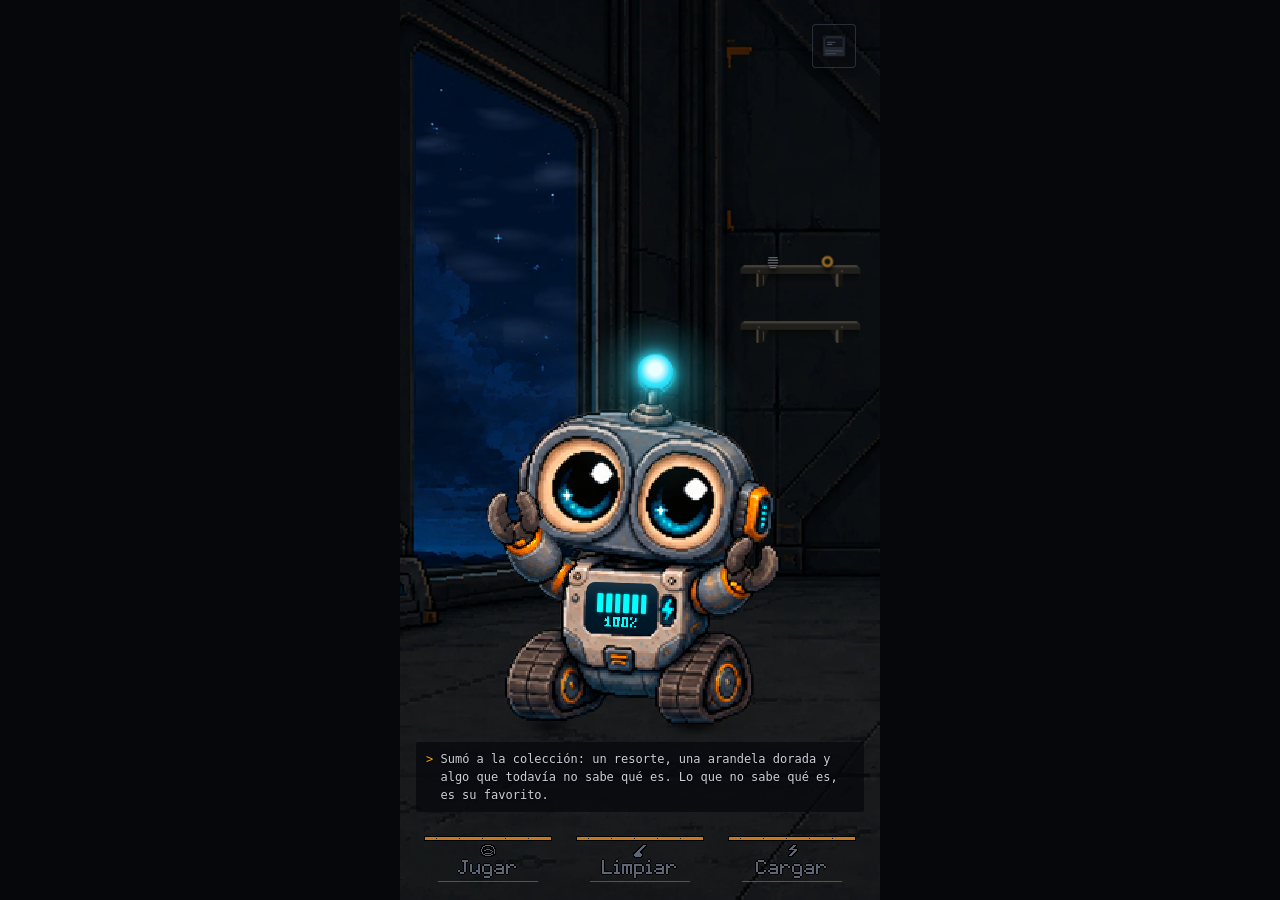
==== commit 14229959: "Chip no es pixel art, y por eso la cuenca puede recortar al recorte EL PRINCIPIO, medido antes de es" ====
--- a/index.html
+++ b/index.html
@@ -237,10 +237,29 @@
            Las mitades salen del MISMO archivo, recortadas con clip-path por el
            hueco de columnas vacías que separa los dos ojos. No hay assets nuevos
            y no se toca un píxel del dibujo: se coloca cada mitad, nada más. -->
-      <img id="ojos-contento-izq" class="ojos-gesto" alt="" aria-hidden="true" hidden>
-      <img id="ojos-contento-der" class="ojos-gesto" alt="" aria-hidden="true" hidden>
-      <img id="ojos-cerrado-izq" class="ojos-gesto" alt="" aria-hidden="true" hidden>
-      <img id="ojos-cerrado-der" class="ojos-gesto" alt="" aria-hidden="true" hidden>
+      <!-- LOS DOS CONTENEDORES, que son lo único que hay entre el recorte y la
+           cuenca. Existen para llevar UNA COSA: la máscara.
+
+           Las capas de gesto están transformadas —translate en % y scale de
+           hasta 1,19— y `mask` se aplica ANTES que `transform`. Una máscara
+           puesta en la capa VIAJA CON ELLA y termina corrida de la cuenca
+           exactamente lo que la capa está corrida. Medido: puesta en la capa
+           corta entre el 3% y el 65% de la tinta oscura que desborda, según el
+           gesto; puesta acá, en un contenedor que NO se transforma, corta entre
+           el 74% y el 93%. Ver verificacion/ojos-mascara.mjs.
+
+           No llevan nada más. Se comprobó que son neutros: con el contenedor
+           puesto y sin máscara, el render es idéntico píxel por píxel al de sin
+           contenedor. Un envoltorio que cambia la geometría convertiría
+           cualquier comparación en una comparación de dos layouts. -->
+      <div class="ojos-gesto-caja">
+        <img id="ojos-contento-izq" class="ojos-gesto" alt="" aria-hidden="true" hidden>
+        <img id="ojos-contento-der" class="ojos-gesto" alt="" aria-hidden="true" hidden>
+      </div>
+      <div class="ojos-gesto-caja">
+        <img id="ojos-cerrado-izq" class="ojos-gesto" alt="" aria-hidden="true" hidden>
+        <img id="ojos-cerrado-der" class="ojos-gesto" alt="" aria-hidden="true" hidden>
+      </div>
 
       <!-- LA LUZ DE LA CABEZA VA ADENTRO DEL GRUPO, y no es una preferencia de
            orden: es que el poste está PINTADO en el sprite, así que cuando la
--- a/style.css
+++ b/style.css
@@ -639,11 +639,47 @@
 
    El ancho lo decide el viewBox: así "9%" y "100%" tienen los glifos del mismo
    tamaño y sólo cambia lo que ocupan. */
+/* ACÁ HABÍA UN `drop-shadow(0 0 2px ...)`, Y SE FUE. LOS NÚMEROS:
+ *
+ * Se capturó el número a escala 1 con el filtro puesto y sin él, y se contaron
+ * los píxeles de cian PURO —el color del glifo, sin mezclar con nada—:
+ *
+ *   sin filtro   91 píxeles de #01ffff
+ *   con blur     44
+ *
+ * O sea que el difuminado se comía LA MITAD DEL GLIFO. No le agregaba un halo a
+ * una fuente de píxeles: le mezclaba los propios píxeles con el fondo del
+ * display, y de paso subía los tonos de la región de 267 a 487.
+ *
+ * Y eso pasa a pesar de que el SVG pide `shape-rendering="crispEdges"`
+ * explícitamente, porque crispEdges se aplica ANTES del filtro: el filtro no lo
+ * ve, rasteriza de nuevo y promedia. Es exactamente el mismo mecanismo que ya
+ * nos había mordido en el cable.
+ *
+ * NO SE REEMPLAZA POR UN ANILLO, y también está medido. Se probaron dos:
+ *
+ *   anillo duro de 1 px al 45%   el núcleo vuelve a caer a 44 píxeles puros —
+ *                                cuatro drop-shadow encadenados rasterizan
+ *                                cuatro veces, así que el remedio tiene la
+ *                                misma enfermedad.
+ *   anillo duro de 1 px pleno    el glifo pasa de 91 a 275 píxeles: triplica su
+ *                                área y le cierra los huecos al 0, al 6, al 8 y
+ *                                al 9. Una fuente de 3x5 no tiene lugar para un
+ *                                contorno.
+ *
+ * Así que el número queda pelado, con sus 91 píxeles de cian puro, que es la
+ * mayor cantidad de las cuatro variantes. Lo que decía "esto está encendido"
+ * sigue estando: es el color, que es el mismo cian de la batería, y son las
+ * barras de al lado.
+ *
+ * LAS BARRAS SÍ CONSERVAN SU RESPLANDOR, y no es una inconsistencia: el de las
+ * barras es un `box-shadow`, que se dibuja DETRÁS de la caja y no la toca. Un
+ * `filter: drop-shadow` rasteriza el elemento entero y le pasa por encima. Una
+ * florece alrededor, el otro atraviesa. Ver verificacion/filtros-pecho.mjs. */
 #pantalla-numero svg {
   display: block;
   height: var(--pantalla-num-glifo);
   width: auto;
-  filter: drop-shadow(0 0 2px color-mix(in srgb, var(--color-bateria) 55%, transparent));
 }
 
 
@@ -669,11 +705,28 @@
   pointer-events: none;
 }
 
+/* Y ACÁ HABÍA UN `drop-shadow(0 0 3px ...)`. También se fue, y por el argumento
+ * más simple de los dos: EL RESPLANDOR YA ESTÁ, y no lo hace el filtro.
+ *
+ * Lo hace `mix-blend-mode: screen` del padre. El rayo no tapa al que está
+ * pintado en el sprite: le SUMA luz. Esa suma es el resplandor, y está en la
+ * forma, no encima de ella — que es la condición para que el filtro sea un
+ * tercero de más.
+ *
+ * Medido, con las animaciones pausadas y a su opacidad real de 0,47: el blur
+ * cambia 366 píxeles de 2240, con un delta MEDIO de 5,3 sobre 255 y un máximo
+ * de 28. A cambio de eso mete 112 tonos nuevos en una región que tenía 265 y
+ * derrama 3 px afuera de la pieza. Cinco unidades de 255 no las ve nadie; los
+ * tonos y el derrame sí se acumulan con todo lo demás.
+ *
+ * Y una advertencia de método, porque la primera medición dio CERO y era
+ * mentira: se había hecho con movimiento reducido, que le clava al rayo
+ * `opacity: 0.22`, y a esa opacidad la mezcla screen devuelve lo mismo con halo
+ * y sin halo. Un cero que sale de haber apagado el sujeto no es un cero. */
 #rayo svg {
   display: block;
   width: 100%;
   height: 100%;
-  filter: drop-shadow(0 0 3px var(--rayo-color));
 }
 
 /* Reposo: el corazón eléctrico latiendo. Más lento que la antena y fuera de
@@ -860,6 +913,55 @@
    con la cabeza dibujada un 13% más chica. Sin eso, cambiar de cara además
    achicaría los ojos, que es justo el salto que se quiere evitar. Los números
    están medidos: ver AJUSTE_OJOS en config.js. */
+/* LA CUENCA RECORTA AL RECORTE.
+ *
+ * Las capas de gesto son recortes de OTRAS poses —`limpiando` y `standby`, con
+ * la cabeza dibujada más chica— colocados sobre la cuenca de ésta con dieciséis
+ * números medidos. Por bien colocados que estén, el recorte trae SU PROPIO
+ * contorno oscuro, y ese contorno cae afuera de la cuenca: es el borde que se
+ * ve durante la caricia.
+ *
+ * La máscara es el alfa del sprite normal de los ojos de ESTA cabeza — el mismo
+ * archivo que ya usa `#parpado`, por la misma variable, que ui.js cambia con el
+ * estado. Lo que quede afuera de la cuenca no se dibuja.
+ *
+ * MEDIDO, cuatro gestos, en verificacion/ojos-mascara.mjs — tinta OSCURA que
+ * desborda de la cuenca, contra el mismo cuadro sin gesto:
+ *
+ *                          desborde oscuro   se lleva del gesto
+ *   sin máscara            190 a 302 px            —
+ *   máscara en la capa     corta 3% a 65%        1 a 3%
+ *   máscara acá            corta 74% a 93%          0%
+ *
+ * POR QUÉ VA EN EL CONTENEDOR Y NO EN LA CAPA: `mask` se aplica ANTES que
+ * `transform`. Puesta en la capa, la máscara se mueve con el ajuste y recorta
+ * con una cuenca corrida — de ahí ese 3% del primer gesto, donde el
+ * corrimiento la deja casi inservible. El contenedor no se transforma, así que
+ * la cuenca queda donde la cuenca está.
+ *
+ * Y NO REEMPLAZA A LOS DIECISÉIS AJUSTES, que era la otra mitad de la
+ * hipótesis. También medido: con los ajustes apagados el desborde pasa de 545 a
+ * 1.829 px. La máscara RECORTA y los ajustes COLOCAN; son dos trabajos y hacen
+ * falta los dos. Con la máscara sola, el ojo del recorte queda adentro de la
+ * cuenca pero dibujado 13% más chico y corrido, que es un defecto que ningún
+ * recorte arregla.
+ *
+ * El borde que deja no es duro: el alfa de ese sprite es 94% parcial —es una
+ * ilustración, no pixel art, ver el README— así que la máscara desvanece en vez
+ * de cortar. Ese desvanecido lo dibujó el ilustrador, no el rasterizador, y por
+ * eso se respeta. */
+.ojos-gesto-caja {
+  position: absolute;
+  inset: 0;
+  pointer-events: none;
+  -webkit-mask-image: var(--mascara-ojos);
+  mask-image: var(--mascara-ojos);
+  -webkit-mask-size: 100% 100%;
+  mask-size: 100% 100%;
+  -webkit-mask-repeat: no-repeat;
+  mask-repeat: no-repeat;
+}
+
 .ojos-gesto {
   position: absolute;
   inset: 0;
@@ -1430,9 +1532,18 @@
   display: block;
   width: 100%;
   height: 100%;
-  /* El halo del cian es lo que lo despega del cuerpo gris de Chip: sin esto, a
-     este tamaño, el pulso se confunde con un reflejo de la chapa. */
-  filter: drop-shadow(0 0 5px var(--pulso-halo));
+  /* EL RESPLANDOR YA ESTABA DIBUJADO, Y ENCIMA TENÍA UN BLUR.
+
+     Acá había `filter: drop-shadow(0 0 5px var(--pulso-halo))` con esta nota: "el
+     halo del cian es lo que lo despega del cuerpo gris de Chip". La observación
+     era buena y el remedio estaba de más: la forma YA tiene sus dos escalones
+     dibujados —un huso en --pulso-halo y adentro otro en --pulso-nucleo, ver
+     PULSO en formas.js—. El drop-shadow era un tercer resplandor, y gaussiano.
+
+     Es la misma familia que el halo del pulso del cable: en pixel art una luz no
+     es gaussiana, es escalonada. Y `shape-rendering` no lo veía, porque los
+     filtros se aplican después del rasterizado. */
+  shape-rendering: crispEdges;
 }
 
 /* Los cuatro nacen apretados en el zócalo (48-52%) y se abren apenas al subir:
@@ -2941,56 +3052,23 @@
   cursor: pointer;
 }
 
-/* LA REPISA LLENA. Con la colección completa —ocho piezas— no entran ocho
-   siluetas de 29 px en 137 px de tabla, y hay que elegir qué se rompe.
-
-   Descartadas: achicarlas hasta que entren las deja en 17 px, que es de donde
-   veníamos y era ilegible en mobile. Dos filas ponen la de arriba flotando en
-   el aire, que es justo el problema que vinimos a arreglar. Mostrar sólo las
-   últimas cinco esconde cosas que el jugador encontró.
-
-   Lo que queda es amontonarlas, que además es lo que pasa de verdad en un
-   estante: las piezas chicas terminan una contra otra. Pero amontonadas TODAS
-   AL MISMO PLANO se funden en un borrón —probado, y se ve exactamente así—.
-   Lo que las separa es la profundidad: con muchas piezas, una de cada dos se
-   corre para atrás, más chica y más oscura, y entonces cada una se recorta
-   contra su vecina en vez de fundirse con ella. */
-.estante:has(.objeto:nth-child(5)) {
-  gap: 0;
-  isolation: isolate;
-}
-
-.estante:has(.objeto:nth-child(5)) .objeto {
-  z-index: 1;
-  width: calc(var(--alto-escena) * 0.030);
-  height: calc(var(--alto-escena) * 0.030);
-}
-
-.estante:has(.objeto:nth-child(5)) .objeto + .objeto {
-  margin-left: calc(var(--alto-escena) * -0.011);
-}
-
-/* Una de cada dos para atrás. Reemplaza al escalonado de a tres, que con la
-   repisa llena dejaba pares de piezas contiguas en el mismo plano. */
-.estante:has(.objeto:nth-child(5)) .objeto:nth-child(3n),
-.estante:has(.objeto:nth-child(5)) .objeto:nth-child(3n + 2) {
-  rotate: 0deg;
-  translate: 0 var(--base-objeto, 13%);
-  scale: 1 var(--repisa-achatado);
-  filter: saturate(0.88) brightness(0.9) drop-shadow(0 1px 2px rgb(0 0 0 / 0.85));
-}
-
-.estante:has(.objeto:nth-child(5)) .objeto:nth-child(2n) {
-  rotate: -4deg;
-  translate: 0 calc(var(--base-objeto, 13%) - 1.5px);
-  scale: 0.86 calc(var(--repisa-achatado) * 0.86);
-  filter: saturate(0.7) brightness(0.66) drop-shadow(0 1px 2px rgb(0 0 0 / 0.9));
-  /* Detrás de sus dos vecinas, no sólo más oscura: si la de atrás pinta encima
-     el recorte se invierte y el amontonamiento se vuelve a leer plano. En 0 y
-     no en -1 porque -1 se escaparía hasta #escena y se metería atrás de la
-     tabla; el isolate de .estante mantiene el orden acá adentro. */
-  z-index: 0;
-}
+/* LA REPISA LLENA — SE FUE ENTERA, Y NO POR EL TAMAÑO: ERA CÓDIGO MUERTO.
+ *
+ * Eran cinco reglas colgadas de `.estante:has(.objeto:nth-child(5))`, o sea "si
+ * una fila tiene cinco o más piezas": amontonarlas sin gap, achicarlas a 0,030
+ * del alto, solaparlas con un margin negativo y mandar una de cada dos para
+ * atrás a escala 0,86.
+ *
+ * Una fila NO PUEDE tener cinco. pintarEstante reparte con
+ * `PIEZAS_POR_ESTANTE = 4` y corta la lista en `4 * 2 = 8`: las filas reciben
+ * exactamente cuatro y cuatro, y el `Math.min` del índice no puede desbordar
+ * porque el slice ya limitó el total. El selector no matchea desde que la
+ * repisa pasó a dos tablas.
+ *
+ * Se descubrió buscando otra cosa: los tamaños que no son fracción entera del
+ * maestro. Dos de los cinco números prohibidos del archivo vivían acá, en
+ * reglas que nunca se aplicaron — que es la peor forma de tener un defecto,
+ * porque no se puede ver ni arreglando el que sí se ve. */
 
 /* Las piezas de la repisa, más grandes que en la grilla: están lejos y contra
    una pared oscura, y a 24 px había que ir a buscarlas. 0,034 del alto da 32 px
@@ -3006,17 +3084,16 @@
 }
 
 .estante .objeto {
-  /* El min() es lo que le permite encoger cuando la fila se llena. Sin él la
-     grilla reparte las columnas pero la pieza se sale de la suya. */
-  width: min(calc(var(--alto-escena) * 0.034), 100%);
-  height: auto;
-  aspect-ratio: 1;
-  /* PERSPECTIVA. La repisa está en el 19,5% del alto y el horizonte —el borde
-     del alféizar— en el 63%: la estamos mirando desde bastante abajo. A esa
-     altura de una cosa chica se ve la cara de adelante y casi nada de la de
-     arriba, o sea que se acorta en vertical. El achatado es leve a propósito:
-     de más, las piezas se leen como aplastadas y no como vistas desde abajo. */
-  scale: 1 var(--repisa-achatado);
+  /* Hereda el lado de .objeto y no lo pisa. Antes acá había un 0,034 del alto
+     de la escena —32 px en 944, 29 en 844— contra el 0,026 de la grilla del
+     menú: la MISMA pieza, dos tamaños, ninguno fracción entera del otro.
+
+     El `min(..., 100%)` que estaba acá para que la pieza encogiera cuando la
+     fila se llenaba tampoco está: encoger es exactamente lo prohibido. Que la
+     fila entre es una cuenta cerrada, no una consecuencia — cuatro de 16 son 64
+     px y la tabla más angosta que se soporta mide 73,2. Lo verifica un guardián
+     con ANCHO_MINIMO_SOPORTADO, para que el día que alguien ensanche la fila o
+     angoste la tabla se entere ahí y no mirando el teléfono. */
   /* EL PIVOTE ES LA LÍNEA DE APOYO, no el borde de la caja. Entre la tinta de la
      silueta y el borde de abajo de su caja hay entre 2,5 y 5,5 unidades de
      viewBox de aire, así que achatar o achicar alrededor de `bottom` levanta la
@@ -3057,13 +3134,17 @@
 
 .estante .objeto:nth-child(3n) {
   rotate: 4deg;
-  /* Un poco más atrás en la tabla: más arriba, más chica y más apagada. Es el
-     mismo truco de profundidad que usa el polvo, aplicado a un píxel.
+  /* Un poco más atrás en la tabla: más arriba y más apagada. Es el mismo truco
+     de profundidad que usa el polvo, aplicado a un píxel.
      Eran 2 px, y sobre una pieza de 27 px eso ya no se leía como "más atrás"
-     sino como "despegada de la tabla". La escala y el apagado alcanzan para el
-     efecto; el que rompe el apoyo es el corrimiento. */
+     sino como "despegada de la tabla". El apagado alcanza para el efecto; el
+     que rompe el apoyo es el corrimiento.
+
+     Y ACÁ HABÍA UN scale(0,92), que sobre 16 px da 14,72: ni entero, ni
+     fracción entera del maestro. La profundidad ahora la hacen el corrimiento y
+     el brillo solos. Se pierde un poco de escalonado y se gana que la pieza
+     mida siempre lo mismo, que es la mitad del punto de tener un maestro. */
   translate: 0 calc(var(--base-objeto, 13%) - 1px);
-  scale: 0.92 calc(var(--repisa-achatado) * 0.92);
   filter: saturate(0.82) brightness(0.82) drop-shadow(0 1px 2px rgb(0 0 0 / 0.85));
 }
 
@@ -3119,11 +3200,21 @@
   --organico-claro: #c9b489;
   --organico-veta: #5f4f2f;
 
-  /* 16 px fijos eran ilegibles: en un teléfono de 390 de ancho había que ir a
-     buscarlas. Atado al alto de la escena escala con el aparato y da 24 px en
-     944 y 22 en 844, que es donde una silueta de 24x24 se empieza a leer. */
-  width: calc(var(--alto-escena) * 0.026);
-  height: calc(var(--alto-escena) * 0.026);
+  /* EL LADO ES UNO SOLO Y VUELVE A SER FIJO: --objeto-grilla-lado, 16 px, que
+     es el maestro de 32 dividido por 2.
+
+     Acá había un 0,026 del alto de la escena con este comentario: "16 px fijos
+     eran ilegibles, atado al alto escala con el aparato". Era cierto de un SVG
+     de 24x24 —un vector se redibuja a 22 o a 24 sin costo— y deja de serlo con
+     los PNG a maestro 32: ahí cualquier tamaño que no divida al maestro por un
+     entero remuestrea, y 22 px de un maestro de 32 no es pixel art, es una foto
+     borrosa de pixel art.
+
+     Se cambia legibilidad por filo, a sabiendas. Si a 16 las piezas no se
+     distinguen entre sí, lo que sube es el MAESTRO —32 a 48, y la grilla a 24—,
+     no este número suelto. Ver TAMANO_OBJETO. */
+  width: var(--objeto-grilla-lado);
+  height: var(--objeto-grilla-lado);
   flex: 0 0 auto;
   /* Lo que falta: la misma forma, en sombra. No es "apagado" sino oscuro, que
      es lo que se lee contra la ventana iluminada — con opacidad sola se
@@ -3184,6 +3275,27 @@
   stroke-linejoin: round;
 }
 
+/* EL PNG DEL OBJETO, cuando lo tiene. Mismo tratamiento que el resto del arte
+   de Chip: nada de suavizado.
+
+   `pixelated` es lo único que hace falta acá y es lo único que va: el maestro es
+   32 y los dos tamaños del juego son 32 y 16, o sea escala 1 y escala 1/2. Un
+   medio exacto con vecino más cercano promedia de a cuatro píxeles limpios y no
+   inventa tonos intermedios, que es justamente lo que el remuestreo suave sí
+   hace. Ver TAMANO_OBJETO: sin esa aritmética, `pixelated` no alcanza para
+   nada. */
+.objeto img {
+  display: block;
+  width: 100%;
+  height: 100%;
+  image-rendering: pixelated;
+}
+
+#coleccion-grilla .objeto img {
+  width: var(--objeto-grilla-lado);
+  height: var(--objeto-grilla-lado);
+}
+
 
 /* DE NOCHE LA REPISA SE APAGA. Los colores de la tabla están medidos contra la
    pared de día; de noche la pared entera baja y la tabla se quedaba con luz de
@@ -3204,10 +3316,6 @@
 
 body.es-noche .estante .objeto:nth-child(3n) {
   filter: saturate(0.55) brightness(0.5) drop-shadow(0 1px 2px rgb(0 0 0 / 0.9));
-}
-
-body.es-noche .estante:has(.objeto:nth-child(5)) .objeto:nth-child(2n) {
-  filter: saturate(0.45) brightness(0.42) drop-shadow(0 1px 2px rgb(0 0 0 / 0.92));
 }
 
 /* La llegada: aparece de la nada con un rebotecito y se queda.
@@ -3472,22 +3580,60 @@
   color: #b8bec8;
 }
 
+/* LA GRILLA SE HACE MÁS CHICA Y MÁS DENSA, y no es cosmético: es la consecuencia
+   de que la pieza mida 16.
+
+   Eran cuatro columnas al ANCHO DISPONIBLE, o sea celdas de 94 px en un menú de
+   390, con el dibujo ocupando la celda entera. Cuando el dibujo bajó a 16 —el
+   tamaño de grilla, ver TAMANO_OBJETO— quedaron treinta y seis cavernas de 94
+   con un punto en el medio. Se miró y se ve exactamente así de mal.
+
+   El error no era el 16: era medir la CELDA con el ancho de la pantalla. Una
+   celda que crece con el teléfono obliga al dibujo a crecer con ella, que es
+   justo lo que el maestro prohíbe.
+
+   Ahora la celda es fija en 48 —tres veces la pieza, y por arriba del mínimo
+   táctil de 44— y entran las que entren. En 390 son seis columnas: treinta y
+   seis piezas en seis filas, que se lee como un catálogo de cosas chicas y no
+   como una grilla de botones vacíos.
+
+   `auto-fill` con un ancho FIJO y no con `minmax(48px, 1fr)`: el `1fr` las
+   volvería a estirar hasta llenar la fila y estaríamos en el mismo lugar. */
 #coleccion-grilla {
   display: grid;
-  grid-template-columns: repeat(4, 1fr);
+  grid-template-columns: repeat(auto-fill, calc(var(--objeto-grilla-lado) * 3));
+  justify-content: space-between;
   gap: var(--esp-1);
 }
 
-/* En la grilla las piezas son botones y se ven más grandes que en el rincón. */
+/* En la grilla las piezas son BOTONES, y el botón no es el dibujo.
+ *
+ * La celda sigue ocupando su columna entera —es la caja del dedo, y en cuatro
+ * columnas de un menú de 390 eso da 80 px de lado, muy por encima del mínimo de
+ * 44— pero el dibujo de adentro mide exactamente --objeto-grilla-lado y va
+ * centrado. Es el mismo reparto que ya hacía #piso: caja grande para el dedo,
+ * pieza chica para el ojo.
+ *
+ * Antes el dibujo era la celda: 100% del ancho de la columna, o sea un tamaño
+ * que depende del ancho del teléfono y que casi nunca cae en un múltiplo de 16.
+ * Esa es la única regla del archivo que ataba el tamaño de una pieza al
+ * CONTENEDOR en vez de a un número, y por eso era la más difícil de ver. */
 #coleccion-grilla .objeto {
   width: 100%;
   height: auto;
   aspect-ratio: 1;
-  padding: 6px;
+  padding: 0;
+  display: grid;
+  place-items: center;
   background: rgba(255, 255, 255, 0.03);
   border: 1px solid #262b36;
   border-radius: 2px;
   cursor: pointer;
+}
+
+#coleccion-grilla .objeto svg {
+  width: var(--objeto-grilla-lado);
+  height: var(--objeto-grilla-lado);
 }
 
 #coleccion-detalle {
@@ -3905,7 +4051,46 @@
   left: calc(var(--boton-chapita-inset) + var(--boton-chapita-filo));
   right: calc(var(--boton-chapita-inset) + var(--boton-chapita-filo));
   height: var(--boton-chapita-alto);
-  background: var(--boton-naranja);
+
+  /* ---- EL DESGASTE, POR FILAS ----
+   *
+   * La chapita deja de ser un color plano y pasa a ser TRES FILAS DE UN PÍXEL,
+   * que es exactamente su alto. Se eligió esta variante contra la que se comía
+   * las puntas: ver BOTONERA.desgaste, con el porqué.
+   *
+   * Los tres colores viven en tokens propios y no en las capas, y ése es el
+   * truco que hace que esto no se rompa en los otros dos estados: `:active` y
+   * `:disabled` sólo redefinen los tres tokens, y las capas —que son la FORMA
+   * del desgaste— quedan escritas una sola vez acá. Si cada estado repitiera el
+   * `background-image`, la primera vez que alguien tocara el patrón lo tocaría
+   * en uno de los tres.
+   *
+   * La fila del medio va con `repeat-x` y las otras dos con `no-repeat`: sólo
+   * la del medio tiene patrón. El hueco es transparente de verdad —no un gris
+   * pintado encima— así que por ahí se ve el piso del galpón, que es lo que
+   * significa que la pintura se saltó.
+   *
+   * La franja `#0000` del final del repeating no interpola con nada: los dos
+   * stops son coincidentes, así que el borde del hueco cae en el píxel entero y
+   * no hay un solo tono intermedio. */
+  --chapita-luz: var(--boton-naranja-luz);
+  --chapita-base: var(--boton-naranja);
+  --chapita-sombra: var(--boton-naranja-sombra);
+
+  background-color: transparent;
+  background-repeat: no-repeat, repeat-x, no-repeat;
+  background-image:
+    linear-gradient(var(--chapita-luz) 0 0),
+    repeating-linear-gradient(
+      90deg,
+      var(--chapita-base) 0 calc(var(--boton-desgaste-periodo) - var(--boton-desgaste-hueco)),
+      #0000 calc(var(--boton-desgaste-periodo) - var(--boton-desgaste-hueco))
+        var(--boton-desgaste-periodo)
+    ),
+    linear-gradient(var(--chapita-sombra) 0 0);
+  background-size: 100% 1px, var(--boton-desgaste-periodo) 1px, 100% 1px;
+  background-position: 0 0, var(--boton-desgaste-arranque) 1px, 0 2px;
+
   /* Expansión y no corrimiento: `0 0 0 1px` da UN PÍXEL EXACTO en los cuatro
      lados. Cuatro sombras corridas —una por lado— habrían dado lo mismo en el
      papel y habrían dejado las esquinas dependiendo de que las cuatro se
@@ -3914,16 +4099,22 @@
   box-shadow: 0 0 0 var(--boton-chapita-filo) #000;
   pointer-events: none;
 
-  /* SOLTAR ES MÁS LENTO QUE APRETAR. El dedo baja de golpe y el material vuelve
-     solo: la transición de reposo usa el tiempo LARGO —el de volver— y la de
-     :active lo pisa con el corto.
-
-     ESTABA EN EL BOTÓN Y AHORA ESTÁ ACÁ, y no es una mudanza cosmética: lo que
-     cambiaba de color al apretar era el relleno del botón, y el botón ya no
-     tiene relleno. La transición se habría quedado interpolando `transparent`
-     contra `transparent` — una declaración que siempre da lo mismo y se lee como
-     una decisión. Lo que cambia de color ahora es la chapita. */
-  transition: background-color var(--presion-sube) ease-out;
+  /* ACÁ ESTABA `transition: background-color`, Y SE FUE CON EL COLOR PLANO.
+   *
+   * El argumento era bueno y sigue siéndolo para lo que describía: soltar es más
+   * lento que apretar, el dedo baja de golpe y el material vuelve solo. Lo que
+   * dejó de ser cierto es que haya un `background-color` que animar: ahora es
+   * `transparent` en los tres estados y lo que cambia son tres tokens de color
+   * adentro de las capas. Una custom property no interpola sin `@property`, así
+   * que la declaración se habría quedado animando transparente contra
+   * transparente — que es EXACTAMENTE lo que este comentario advertía cuando la
+   * transición se mudó acá desde el botón. La misma trampa, un paso más adelante.
+   *
+   * Y registrarlas con `@property` para recuperar el cruce sería ir contra el
+   * resto del punto: un cruce de color entre dos naranjas de pintura inventa
+   * tonos intermedios que no están en la paleta, sobre una pieza que se viene
+   * limpiando justamente de eso. El cambio al apretar es un corte, como el de
+   * los ojos. */
 }
 
 /* EL PIE. Una línea fina abajo, más corta que la chapita, para que la ficha se
@@ -4040,12 +4231,22 @@
    que es lo que lo deja arriba: si se escribiera solo el halo, el anillo negro
    desaparecería justo al apretar, que es el cuadro en el que el dedo tapa media
    ficha y menos se puede perder el contorno. */
+/* Y AL APRETAR SE REDEFINEN LOS TRES TOKENS Y NADA MÁS. El patrón del desgaste
+   —las capas, los tamaños, las posiciones— está escrito una sola vez en la regla
+   de reposo. Acá se toca el color y la pieza sigue siendo la misma pieza
+   gastada, iluminada.
+
+   Los tres van al mismo crema: una chapita encendida no tiene cara iluminada y
+   cara en sombra, está toda prendida. Lo que sobrevive del desgaste al apretar
+   son los HUECOS, que son transparentes y siguen dejando ver el piso — o sea que
+   la pieza no cambia de silueta, sólo de temperatura. */
 #acciones button:active:not(:disabled):not([aria-disabled='true'])::after {
-  background: var(--boton-naranja-claro);
+  --chapita-luz: var(--boton-naranja-claro);
+  --chapita-base: var(--boton-naranja-claro);
+  --chapita-sombra: var(--boton-naranja-claro);
   box-shadow:
     0 0 0 var(--boton-chapita-filo) #000,
     0 0 var(--boton-chapita-halo) var(--boton-naranja-claro);
-  transition: background-color var(--presion-baja) ease-in;
 }
 
 /* El ícono se enciende al tocar. Es un cambio de color plano, no un destello
@@ -4080,11 +4281,19 @@
    COLORES_BOTON_CHAPITA. Antes acá iba `--panel-linea`, el gris del texto
    apagado, y eso funcionaba mientras la franja estuviera sobre un relleno
    oscuro conocido; sobre el piso del atardecer un gris medio desaparece. */
-#acciones button:disabled::after,
-#acciones button[aria-disabled='true']::after,
+/* El pie no tiene desgaste —es una línea de 1 px, no hay filas que gastar— así
+   que le alcanza con el `background` de siempre. La chapita, en cambio, redefine
+   sus tres tokens y conserva las capas, por lo mismo que en :active. */
 #acciones button:disabled::before,
 #acciones button[aria-disabled='true']::before {
   background: var(--boton-naranja-apagado);
+}
+
+#acciones button:disabled::after,
+#acciones button[aria-disabled='true']::after {
+  --chapita-luz: var(--boton-naranja-apagado);
+  --chapita-base: var(--boton-naranja-apagado);
+  --chapita-sombra: var(--boton-naranja-apagado);
 }
 
 #acciones button:disabled svg,
@@ -4561,9 +4770,22 @@
    Ahora la línea media se muestrea, cada muestra lleva su profundidad y su
    semiancho, y sale un polígono cerrado. Los quiebres se redondean sobre la
    línea media, así que el doblez es un doblez. Ver cintaDelCable en formas.js. */
+/* CRISPEDGES EN LAS TRES CAPAS DEL TUBO, y estuvo en `auto` —o sea
+   antialiaseado— desde que se dibujó.
+
+   Es la misma hoja en la que los íconos de la botonera ya piden `crispEdges` y
+   por el mismo motivo, escrito en su comentario: un borde interpolado sobre una
+   escena de pixel art inventa medios tonos que nadie dibujó. El cable estaba
+   dibujado con convenciones de vector —bordes suaves, anchos fraccionarios,
+   opacidades que mezclan— sobre una escena que no las tiene.
+
+   Medido antes de tocarlo, sobre un corte vertical del tubo: 6, 7 y 12 colores
+   distintos en los tres cortes. Con esto y con los dos cambios de abajo son
+   tres — filo, cuerpo y panza. Ver verificacion/cable-cortes.html. */
 .cable-cuerpo {
   fill: var(--cable-color);
   stroke: none;
+  shape-rendering: crispEdges;
 }
 
 /* LAS DOS ARISTAS DEL TUBO. Es lo único que lo hace redondo.
@@ -4586,23 +4808,33 @@
   fill: none;
   stroke-linecap: butt;
   stroke-linejoin: round;
-}
-
+  shape-rendering: crispEdges;
+}
+
+/* LAS DOS ARISTAS VAN A OPACIDAD 1, Y ESO ES UN CAMBIO DE TÉCNICA.
+
+   Acá decía: "semitransparente para que el filo se MEZCLE con el cuerpo en vez
+   de apoyarse encima. A opacidad plena las dos aristas se leen como tres cables
+   paralelos." La observación era buena y el remedio era el equivocado: lo que
+   hacía falta era el TONO intermedio, no la mezcla en vivo.
+
+   Así que el tono se calculó una vez y es una constante con nombre —ver
+   CABLE.filoArriba y CABLE.filoAbajo—. Es exactamente el mismo color que salía
+   de mezclar el 55 %, así que en el tramo normal no cambia nada. Donde sí
+   cambia es donde las dos capas del cable se cruzan: ahí el filo caía sobre otro
+   filo y la mezcla daba un cuarto tono que no existe en ninguna paleta. Ese
+   cruce era el corte que medía doce colores.
+
+   La de abajo era más opaca que la de arriba —0,7 contra 0,55— por una razón que
+   sigue en pie y que ahora está adentro del color: contra el piso claro del
+   galpón una panza tenue no se ve y el cable vuelve a quedar despegado del
+   suelo. */
 .cable-filo-arriba {
-  stroke: var(--cable-brillo);
-  /* Semitransparente para que el filo se MEZCLE con el cuerpo en vez de
-     apoyarse encima. A opacidad plena las dos aristas se leen como tres cables
-     paralelos. */
-  opacity: 0.55;
-}
-
-/* La de abajo pega más fuerte que la de arriba, y es a propósito: contra el
-   piso claro del galpón una panza tenue no se ve, y el cable vuelve a quedar
-   despegado del suelo. Es la misma arista que separa los caños de la
-   panorámica de su propia sombra. */
+  stroke: var(--cable-filo-arriba);
+}
+
 .cable-filo-abajo {
-  stroke: var(--cable-sombra);
-  opacity: 0.7;
+  stroke: var(--cable-filo-abajo);
 }
 
 /* LA FICHA Y SU SOMBRA. Es lo que hace que la union se lea.
@@ -4621,14 +4853,51 @@
   filter: blur(2px);
 }
 
-.cable-ficha-cuerpo {
-  fill: var(--cable-ficha);
-}
-
-/* El filo del lado del puerto, mas oscuro: es la cara que entra, y en sombra. */
-.cable-ficha-filo {
+/* EL CONECTOR DEL PECHO. Cuatro rectángulos y ninguna esquina redondeada.
+
+   ACÁ ESTABA LA FICHA y era otra pieza: `.cable-ficha-cuerpo` con su `rx` —un
+   radio fraccionario, o sea cuatro esquinas interpoladas— y `.cable-ficha-filo`
+   a opacidad 0,75, que es una mezcla en vivo. Las dos cosas son de la misma
+   familia que se acaba de sacar del cable.
+
+   Pero el cambio de fondo no es el dibujo: es QUÉ PIEZA ES. Una ficha es lo que
+   TERMINA el cable; lo que hace falta en el pecho es lo que lo RECIBE. Por eso
+   el salto entre el brillo cian del pecho y el trazo se veía flojo: una ficha se
+   apoya encima de ese salto, un conector lo tapa porque es la pieza que explica
+   por qué ahí hay un cable.
+
+   Los tres tonos son los del tubo más el negro del puerto, así que el conector y
+   el cable se leen como el mismo material. Todo a opacidad 1. */
+.cable-conector-cuerpo {
+  fill: var(--conector-cuerpo);
+  shape-rendering: crispEdges;
+}
+
+/* EL FILO DE ARRIBA NO ES EL DEL CABLE, y esto es la corrección de un cruce.
+
+   Con el cuerpo del conector oscuro, --cable-filo-arriba era su tono claro. Con
+   el cuerpo en el gris de Chip (#676c77) quedó AL REVÉS: #575f68 es más oscuro
+   que el cuerpo —1,23 de contraste y del lado equivocado— así que las dos filas
+   se leían como un contorno y no como luz de arriba a la izquierda.
+
+   #a4a8ad es la cara iluminada de la caja de conexión: metal claro, de la
+   paleta, y de la misma familia que el resto del galpón. La de abajo se queda
+   con el tono oscuro del cable, que sí sigue siendo más oscuro que el cuerpo. */
+.cable-conector-filo-arriba {
+  fill: var(--toma-arriba);
+  shape-rendering: crispEdges;
+}
+
+.cable-conector-filo-abajo {
+  fill: var(--cable-filo-abajo);
+  shape-rendering: crispEdges;
+}
+
+/* La boca. Va del alto DEL CABLE y no del conector: si midiera lo mismo que la
+   pieza no sería una abertura, sería el canto. */
+.cable-conector-boca {
   fill: var(--cable-sombra-puerto);
-  opacity: 0.75;
+  shape-rendering: crispEdges;
 }
 
 /* EL BALANCEO. Muy leve y muy lento: algo que apenas se mueve por su propio
@@ -4659,13 +4928,41 @@
    `direction: reverse` los hace nacer en el extremo lejano y llegar al conector:
    la energía va HACIA Chip, que es lo que cierra el circuito con el latido del
    rayo del pecho. */
+/* EL PULSO ES UN GRUPO, Y LO QUE VIAJA ES EL GRUPO.
+
+   Acá había un `<circle>` con `filter: drop-shadow(0 0 4px var(--cable-energia))`
+   y ese filtro era el defecto (d) entero. Medido en una caja de 28x28 alrededor
+   de un pulso, con el círculo ya en radio entero y con `crispEdges` puesto: 14
+   píxeles opacos —el círculo, limpio— y 440 parciales en 26 tonos. Los puntitos
+   que se leían como suciedad eran el halo, no el borde.
+
+   `shape-rendering` NO LO VEÍA, y esa es la parte que hay que recordar: los
+   filtros se aplican DESPUÉS del rasterizado y son ciegos a él. Poner
+   `crispEdges` y dejar el blur es no haber cambiado nada.
+
+   Ahora el resplandor se DIBUJA: un anillo de borde duro debajo del núcleo. Ver
+   PULSOS_CABLE.anillo en config.js. */
 .pulso-cable {
-  fill: var(--cable-energia);
   offset-path: var(--cable-camino);
   offset-rotate: 0deg;
   offset-distance: 0%;
-  filter: drop-shadow(0 0 4px var(--cable-energia));
   animation: viajar-pulso var(--cable-pulso-ciclo) linear infinite reverse;
+}
+
+/* EL ANILLO VA MÁS OSCURO QUE EL NÚCLEO, y acá decía lo contrario.
+
+   Estaba en el cian casi blanco del bulbo de idle, con el argumento de que una
+   luz chica revienta en el borde. Medido contra el resto de las luces de Chip,
+   ese anillo era lo más brillante de la pantalla —235,9 de luminancia— y le
+   ganaba la atención al LED del pecho, que está en 200,8. Ver CABLE.halo. */
+.pulso-cable-anillo {
+  fill: var(--cable-halo);
+  shape-rendering: crispEdges;
+}
+
+.pulso-cable-nucleo {
+  fill: var(--cable-energia);
+  shape-rendering: crispEdges;
 }
 
 /* EL PULSO YA NO SE ACHICA, y se fueron seis custom properties con él.
